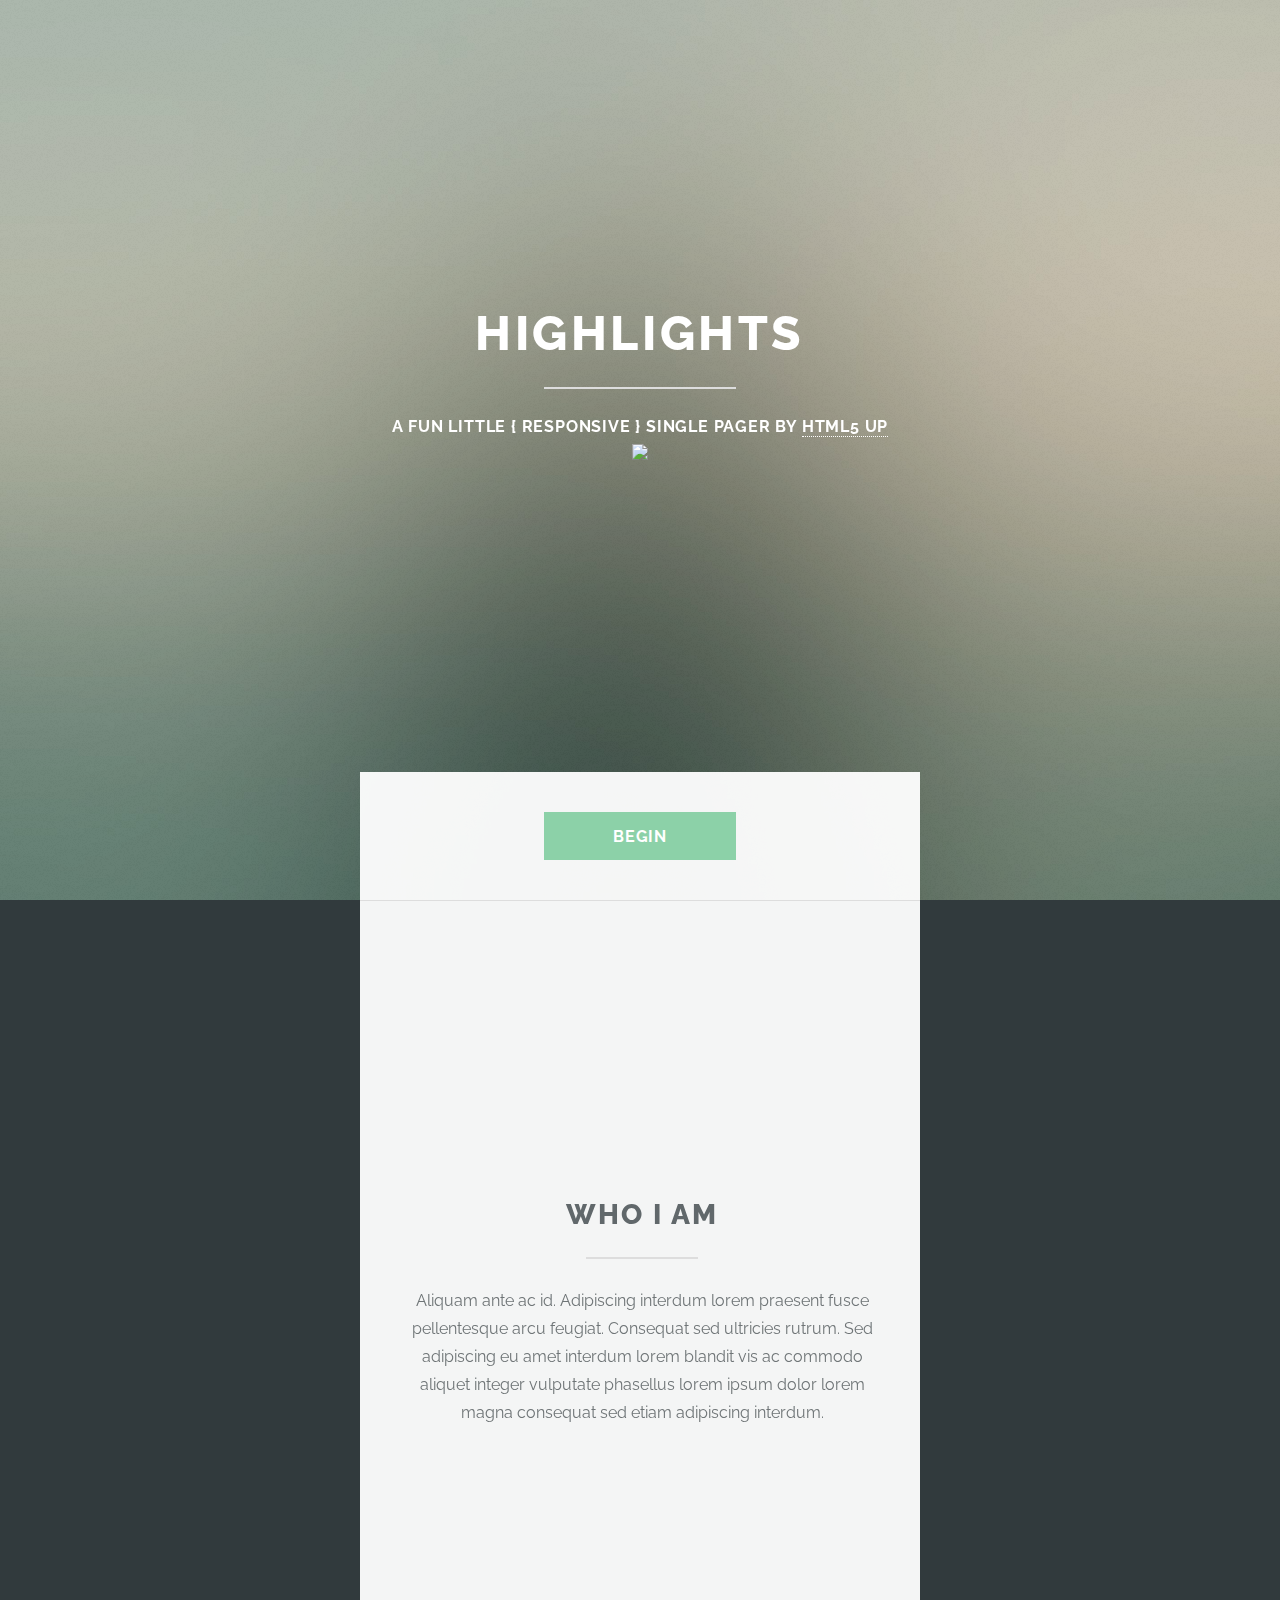
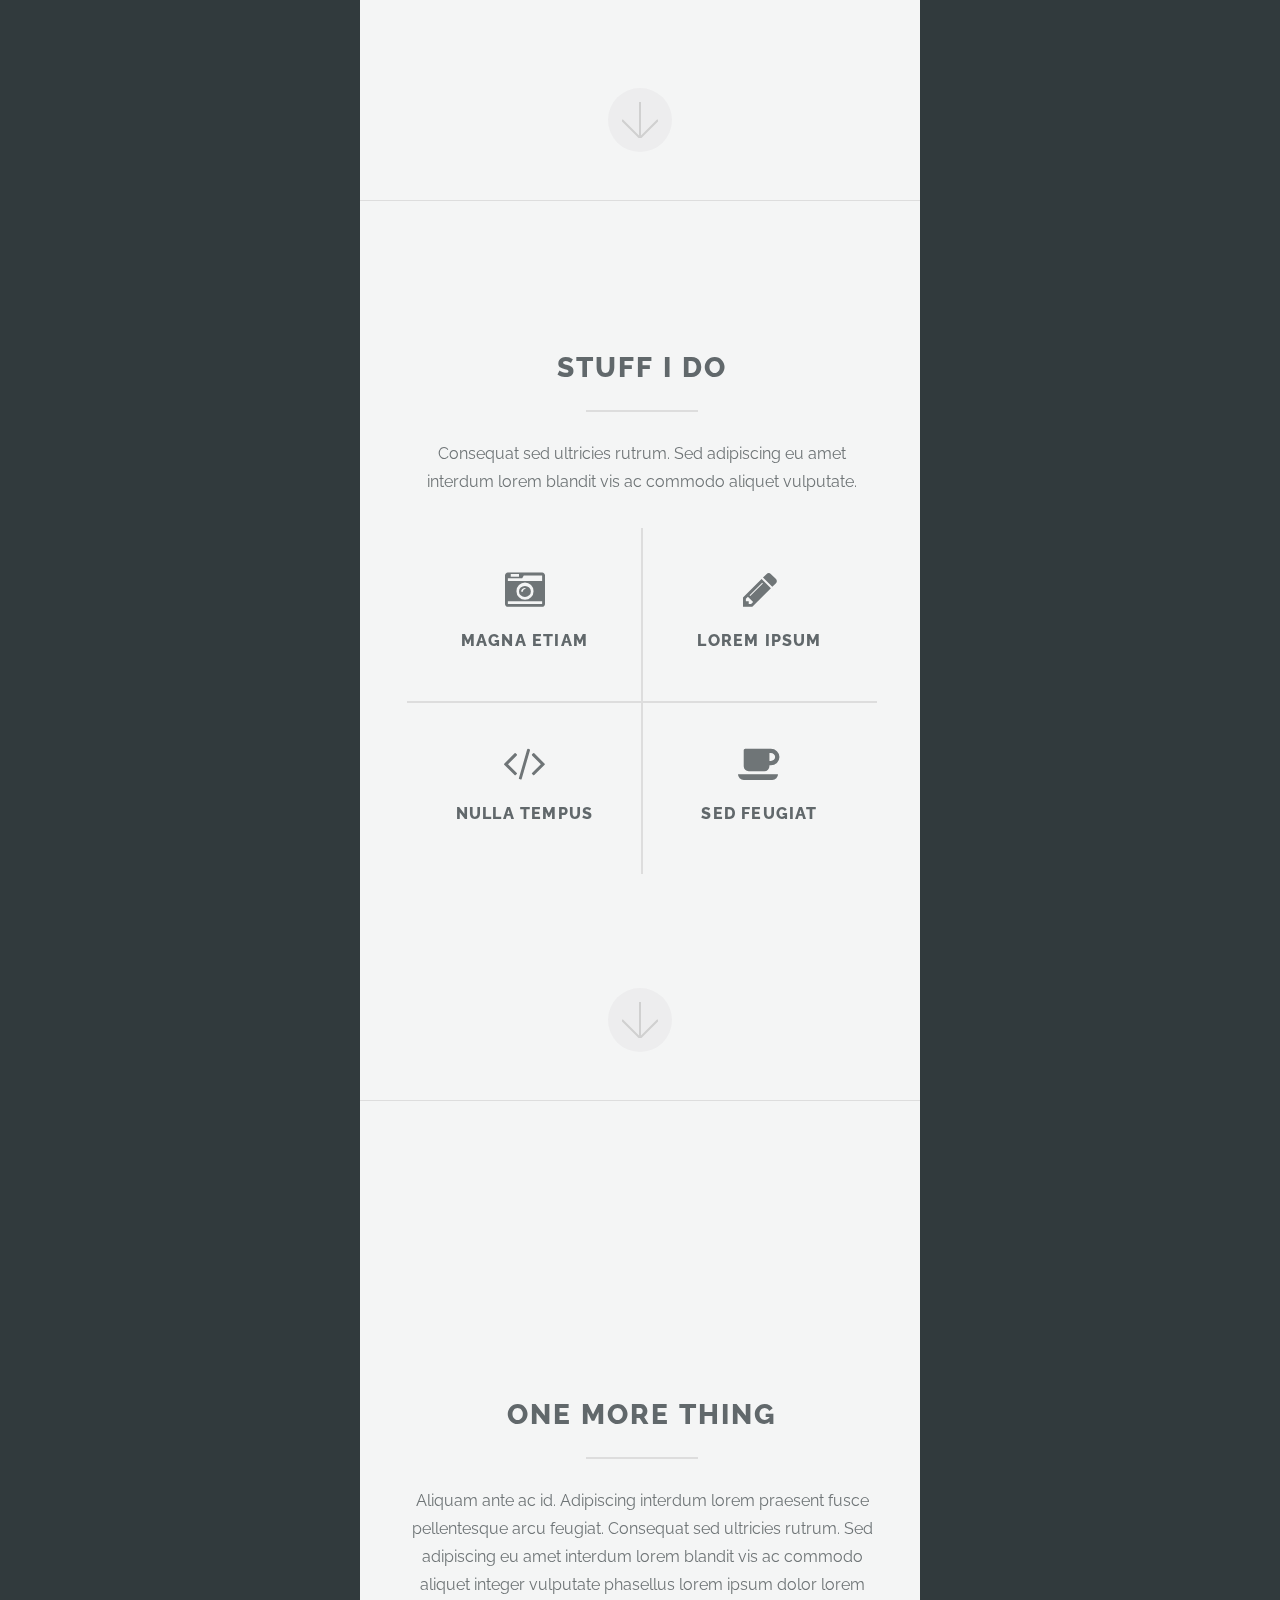
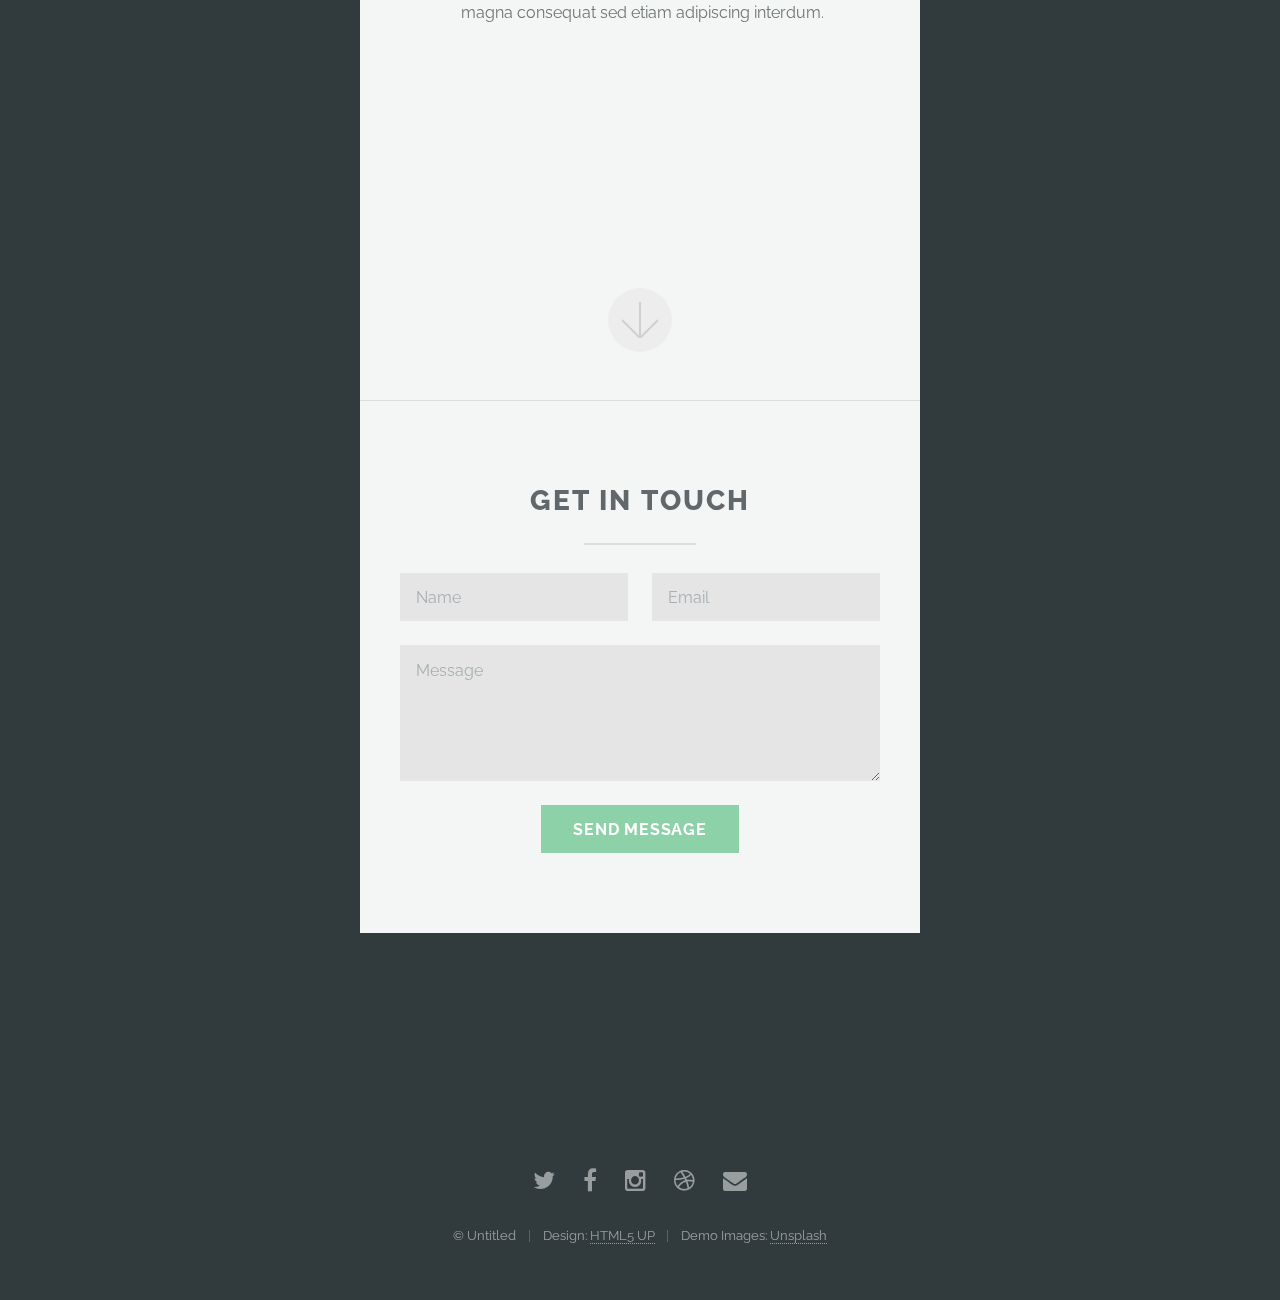
==== index.html @ adbccb7a "change pics" ====
<!DOCTYPE HTML>
<!--
	Highlights by HTML5 UP
	html5up.net | @n33co
	Free for personal and commercial use under the CCA 3.0 license (html5up.net/license)
-->
<html>
	<head>
		<title>Highlights by HTML5 UP</title>
		<meta http-equiv="content-type" content="text/html; charset=utf-8" />
		<meta name="description" content="" />
		<meta name="keywords" content="" />
		<!--[if lte IE 8]><script src="css/ie/html5shiv.js"></script><![endif]-->
		<script src="js/jquery.min.js"></script>
		<script src="js/jquery.scrollex.min.js"></script>
		<script src="js/jquery.scrolly.min.js"></script>
		<script src="js/skel.min.js"></script>
		<script src="js/init.js"></script>
		<noscript>
			<link rel="stylesheet" href="css/skel.css" />
			<link rel="stylesheet" href="css/style.css" />
			<link rel="stylesheet" href="css/style-xlarge.css" />
		</noscript>
		<!--[if lte IE 8]><link rel="stylesheet" href="css/ie/v8.css" /><![endif]-->
		<!--[if lte IE 9]><link rel="stylesheet" href="css/ie/v9.css" /><![endif]-->
	</head>
	<body>

		<!-- Header -->
			<section id="header">
				<header class="major">
					<h1>Highlights</h1>
					<p>A fun little { responsive } single pager by <a href="http://html5up.net">HTML5 UP</a></p>
					<img src="http://wx3.sinaimg.cn/mw1024/005Rk6x5gy1fdqh5z6941j30qo0zkte6.jpg">
				</header>
				<div class="container">
					<ul class="actions">
						<li><a href="#one" class="button special scrolly">Begin</a></li>
					</ul>
				</div>
			</section>

		<!-- One -->
			<section id="one" class="main special">
				<div class="container">
					<span class="image fit primary"><img src="images/pic01.jpg" alt="" /></span>
					<div class="content">
						<header class="major">
							<h2>Who I am</h2>
						</header>
						<p>Aliquam ante ac id. Adipiscing interdum lorem praesent fusce pellentesque arcu feugiat. Consequat sed ultricies rutrum. Sed adipiscing eu amet interdum lorem blandit vis ac commodo aliquet integer vulputate phasellus lorem ipsum dolor lorem magna consequat sed etiam adipiscing interdum.</p>
					</div>
					<a href="#two" class="goto-next scrolly">Next</a>
				</div>
			</section>

		<!-- Two -->
			<section id="two" class="main special">
				<div class="container">
					<span class="image fit primary"><img src="images/pic02.jpg" alt="" /></span>
					<div class="content">
						<header class="major">
							<h2>Stuff I do</h2>
						</header>
						<p>Consequat sed ultricies rutrum. Sed adipiscing eu amet interdum lorem blandit vis ac commodo aliquet vulputate.</p>
						<ul class="icons-grid">
							<li>
								<span class="icon major fa-camera-retro"></span>
								<h3>Magna Etiam</h3>
							</li>
							<li>
								<span class="icon major fa-pencil"></span>
								<h3>Lorem Ipsum</h3>
							</li>
							<li>
								<span class="icon major fa-code"></span>
								<h3>Nulla Tempus</h3>
							</li>
							<li>
								<span class="icon major fa-coffee"></span>
								<h3>Sed Feugiat</h3>
							</li>
						</ul>
					</div>
					<a href="#three" class="goto-next scrolly">Next</a>
				</div>
			</section>

		<!-- Three -->
			<section id="three" class="main special">
				<div class="container">
					<span class="image fit primary"><img src="images/pic03.jpg" alt="" /></span>
					<div class="content">
						<header class="major">
							<h2>One more thing</h2>
						</header>
						<p>Aliquam ante ac id. Adipiscing interdum lorem praesent fusce pellentesque arcu feugiat. Consequat sed ultricies rutrum. Sed adipiscing eu amet interdum lorem blandit vis ac commodo aliquet integer vulputate phasellus lorem ipsum dolor lorem magna consequat sed etiam adipiscing interdum.</p>
					</div>
					<a href="#footer" class="goto-next scrolly">Next</a>
				</div>
			</section>

		<!-- Four -->
		<!--
			<section id="four" class="main">
				<div class="container">
					<div class="content">
						<header class="major">
							<h2>Elements</h2>
						</header>
						<section>
							<h4>Text</h4>
							<p>This is <b>bold</b> and this is <strong>strong</strong>. This is <i>italic</i> and this is <em>emphasized</em>.
							This is <sup>superscript</sup> text and this is <sub>subscript</sub> text.
							This is <u>underlined</u> and this is code: <code>for (;;) { ... }</code>. Finally, <a href="#">this is a link</a>.</p>
							<hr />
							<header>
								<h4>Heading with a Subtitle</h4>
								<p>Lorem ipsum dolor sit amet nullam id egestas urna aliquam</p>
							</header>
							<p>Nunc lacinia ante nunc ac lobortis. Interdum adipiscing gravida odio porttitor sem non mi integer non faucibus ornare mi ut ante amet placerat aliquet. Volutpat eu sed ante lacinia sapien lorem accumsan varius montes viverra nibh in adipiscing blandit tempus accumsan.</p>
							<header>
								<h5>Heading with a Subtitle</h5>
								<p>Lorem ipsum dolor sit amet nullam id egestas urna aliquam</p>
							</header>
							<p>Nunc lacinia ante nunc ac lobortis. Interdum adipiscing gravida odio porttitor sem non mi integer non faucibus ornare mi ut ante amet placerat aliquet. Volutpat eu sed ante lacinia sapien lorem accumsan varius montes viverra nibh in adipiscing blandit tempus accumsan.</p>
							<hr />
							<h2>Heading Level 2</h2>
							<h3>Heading Level 3</h3>
							<h4>Heading Level 4</h4>
							<h5>Heading Level 5</h5>
							<h6>Heading Level 6</h6>
							<hr />
							<h5>Blockquote</h5>
							<blockquote>Fringilla nisl. Donec accumsan interdum nisi, quis tincidunt felis sagittis eget tempus euismod. Vestibulum ante ipsum primis in faucibus vestibulum. Blandit adipiscing eu felis iaculis volutpat ac adipiscing accumsan faucibus. Vestibulum ante ipsum primis in faucibus lorem ipsum dolor sit amet nullam adipiscing eu felis.</blockquote>
							<h5>Preformatted</h5>
							<pre><code>i = 0;

while (!deck.isInOrder()) {
print 'Iteration ' + i;
deck.shuffle();
i++;
}

print 'It took ' + i + ' iterations to sort the deck.';</code></pre>
						</section>

						<section>
							<h4>Lists</h4>
							<div class="row">
								<div class="6u 12u$(medium)">
									<h5>Unordered</h5>
									<ul>
										<li>Dolor pulvinar etiam.</li>
										<li>Sagittis adipiscing.</li>
										<li>Felis enim feugiat.</li>
									</ul>
									<h5>Alternate</h5>
									<ul class="alt">
										<li>Dolor pulvinar etiam.</li>
										<li>Sagittis adipiscing.</li>
										<li>Felis enim feugiat.</li>
									</ul>
								</div>
								<div class="6u$ 12u(medium)">
									<h5>Ordered</h5>
									<ol>
										<li>Dolor pulvinar etiam.</li>
										<li>Etiam vel felis viverra.</li>
										<li>Felis enim feugiat.</li>
										<li>Dolor pulvinar etiam.</li>
										<li>Etiam vel felis lorem.</li>
										<li>Felis enim et feugiat.</li>
									</ol>
									<h5>Icons</h5>
									<ul class="icons">
										<li><a href="#" class="icon fa-twitter"><span class="label">Twitter</span></a></li>
										<li><a href="#" class="icon fa-facebook"><span class="label">Facebook</span></a></li>
										<li><a href="#" class="icon fa-instagram"><span class="label">Instagram</span></a></li>
										<li><a href="#" class="icon fa-github"><span class="label">Github</span></a></li>
									</ul>
								</div>
							</div>
							<h5>Actions</h5>
							<ul class="actions">
								<li><a href="#" class="button special">Default</a></li>
								<li><a href="#" class="button">Default</a></li>
							</ul>
							<ul class="actions small">
								<li><a href="#" class="button special small">Small</a></li>
								<li><a href="#" class="button small">Small</a></li>
							</ul>
							<div class="row">
								<div class="6u 12u$(small)">
									<ul class="actions vertical">
										<li><a href="#" class="button special">Default</a></li>
										<li><a href="#" class="button">Default</a></li>
									</ul>
								</div>
								<div class="6u$ 12u$(small)">
									<ul class="actions vertical small">
										<li><a href="#" class="button special small">Small</a></li>
										<li><a href="#" class="button small">Small</a></li>
									</ul>
								</div>
								<div class="6u 12u$(small)">
									<ul class="actions vertical">
										<li><a href="#" class="button special fit">Default</a></li>
										<li><a href="#" class="button fit">Default</a></li>
									</ul>
								</div>
								<div class="6u$ 12u$(small)">
									<ul class="actions vertical small">
										<li><a href="#" class="button special small fit">Small</a></li>
										<li><a href="#" class="button small fit">Small</a></li>
									</ul>
								</div>
							</div>
						</section>

						<section>
							<h4>Table</h4>
							<h5>Default</h5>
							<div class="table-wrapper">
								<table>
									<thead>
										<tr>
											<th>Name</th>
											<th>Description</th>
											<th>Price</th>
										</tr>
									</thead>
									<tbody>
										<tr>
											<td>Item One</td>
											<td>Ante turpis integer aliquet porttitor.</td>
											<td>29.99</td>
										</tr>
										<tr>
											<td>Item Two</td>
											<td>Vis ac commodo adipiscing arcu aliquet.</td>
											<td>19.99</td>
										</tr>
										<tr>
											<td>Item Three</td>
											<td> Morbi faucibus arcu accumsan lorem.</td>
											<td>29.99</td>
										</tr>
										<tr>
											<td>Item Four</td>
											<td>Vitae integer tempus condimentum.</td>
											<td>19.99</td>
										</tr>
										<tr>
											<td>Item Five</td>
											<td>Ante turpis integer aliquet porttitor.</td>
											<td>29.99</td>
										</tr>
									</tbody>
									<tfoot>
										<tr>
											<td colspan="2"></td>
											<td>100.00</td>
										</tr>
									</tfoot>
								</table>
							</div>

							<h5>Alternate</h5>
							<div class="table-wrapper">
								<table class="alt">
									<thead>
										<tr>
											<th>Name</th>
											<th>Description</th>
											<th>Price</th>
										</tr>
									</thead>
									<tbody>
										<tr>
											<td>Item One</td>
											<td>Ante turpis integer aliquet porttitor.</td>
											<td>29.99</td>
										</tr>
										<tr>
											<td>Item Two</td>
											<td>Vis ac commodo adipiscing arcu aliquet.</td>
											<td>19.99</td>
										</tr>
										<tr>
											<td>Item Three</td>
											<td> Morbi faucibus arcu accumsan lorem.</td>
											<td>29.99</td>
										</tr>
										<tr>
											<td>Item Four</td>
											<td>Vitae integer tempus condimentum.</td>
											<td>19.99</td>
										</tr>
										<tr>
											<td>Item Five</td>
											<td>Ante turpis integer aliquet porttitor.</td>
											<td>29.99</td>
										</tr>
									</tbody>
									<tfoot>
										<tr>
											<td colspan="2"></td>
											<td>100.00</td>
										</tr>
									</tfoot>
								</table>
							</div>
						</section>

						<section>
							<h4>Buttons</h4>
							<ul class="actions">
								<li><a href="#" class="button special">Special</a></li>
								<li><a href="#" class="button">Default</a></li>
							</ul>
							<ul class="actions">
								<li><a href="#" class="button">Default</a></li>
								<li><a href="#" class="button small">Small</a></li>
							</ul>
							<ul class="actions fit">
								<li><a href="#" class="button special fit">Fit</a></li>
								<li><a href="#" class="button fit">Fit</a></li>
							</ul>
							<ul class="actions fit small">
								<li><a href="#" class="button special fit small">Fit + Small</a></li>
								<li><a href="#" class="button fit small">Fit + Small</a></li>
							</ul>
							<ul class="actions">
								<li><a href="#" class="button special icon fa-download">Icon</a></li>
								<li><a href="#" class="button icon fa-download">Icon</a></li>
							</ul>
							<ul class="actions">
								<li><span class="button special disabled">Disabled</span></li>
								<li><span class="button disabled">Disabled</span></li>
							</ul>
						</section>

						<section>
							<h4>Form</h4>
							<form method="post" action="#">
								<div class="row uniform">
									<div class="6u 12u$(xsmall)">
										<input type="text" name="demo-name" id="demo-name" value="" placeholder="Name" />
									</div>
									<div class="6u$ 12u$(xsmall)">
										<input type="email" name="demo-email" id="demo-email" value="" placeholder="Email" />
									</div>
									<div class="12u$">
										<div class="select-wrapper">
											<select name="demo-category" id="demo-category">
												<option value="">- Category -</option>
												<option value="1">Manufacturing</option>
												<option value="1">Shipping</option>
												<option value="1">Administration</option>
												<option value="1">Human Resources</option>
											</select>
										</div>
									</div>
									<div class="4u 12u$(small)">
										<input type="radio" id="demo-priority-low" name="demo-priority" checked>
										<label for="demo-priority-low">Low</label>
									</div>
									<div class="4u 12u$(small)">
										<input type="radio" id="demo-priority-normal" name="demo-priority">
										<label for="demo-priority-normal">Normal</label>
									</div>
									<div class="4u$ 12u$(small)">
										<input type="radio" id="demo-priority-high" name="demo-priority">
										<label for="demo-priority-high">High</label>
									</div>
									<div class="6u 12u$(small)">
										<input type="checkbox" id="demo-copy" name="demo-copy">
										<label for="demo-copy">Email me a copy</label>
									</div>
									<div class="6u$ 12u$(small)">
										<input type="checkbox" id="demo-human" name="demo-human" checked>
										<label for="demo-human">Not a robot</label>
									</div>
									<div class="12u$">
										<textarea name="demo-message" id="demo-message" placeholder="Enter your message" rows="6"></textarea>
									</div>
									<div class="12u$">
										<ul class="actions">
											<li><input type="submit" value="Send Message" class="special" /></li>
											<li><input type="reset" value="Reset" /></li>
										</ul>
									</div>
								</div>
							</form>
						</section>

						<section>
							<h4>Image</h4>
							<h5>Fit</h5>
							<div class="box alt">
								<div class="row uniform 50%">
									<div class="12u"><span class="image fit"><img src="images/pic04.jpg" alt="" /></span></div>
									<div class="4u"><span class="image fit"><img src="images/pic04.jpg" alt="" /></span></div>
									<div class="4u"><span class="image fit"><img src="images/pic04.jpg" alt="" /></span></div>
									<div class="4u"><span class="image fit"><img src="images/pic04.jpg" alt="" /></span></div>
									<div class="4u"><span class="image fit"><img src="images/pic04.jpg" alt="" /></span></div>
									<div class="4u"><span class="image fit"><img src="images/pic04.jpg" alt="" /></span></div>
									<div class="4u"><span class="image fit"><img src="images/pic04.jpg" alt="" /></span></div>
									<div class="4u"><span class="image fit"><img src="images/pic04.jpg" alt="" /></span></div>
									<div class="4u"><span class="image fit"><img src="images/pic04.jpg" alt="" /></span></div>
									<div class="4u"><span class="image fit"><img src="images/pic04.jpg" alt="" /></span></div>
								</div>
							</div>
							<h5>Left &amp; Right</h5>
							<p><span class="image left"><img src="images/pic05.jpg" alt="" /></span>Fringilla nisl. Donec accumsan interdum nisi, quis tincidunt felis sagittis eget. tempus euismod. Vestibulum ante ipsum primis in faucibus vestibulum. Blandit adipiscing eu felis iaculis volutpat ac adipiscing accumsan eu faucibus. Integer ac pellentesque praesent tincidunt felis sagittis eget. tempus euismod. Vestibulum ante ipsum primis in faucibus vestibulum. Blandit adipiscing eu felis iaculis volutpat ac adipiscing accumsan eu faucibus. Integer ac pellentesque praesent. Donec accumsan interdum nisi, quis tincidunt felis sagittis eget. tempus euismod. Vestibulum ante ipsum primis in faucibus vestibulum. Blandit adipiscing eu felis iaculis volutpat ac adipiscing accumsan eu faucibus. Integer ac pellentesque praesent tincidunt felis sagittis eget. tempus euismod. Vestibulum ante ipsum primis in faucibus vestibulum. Blandit adipiscing eu felis iaculis volutpat ac adipiscing accumsan eu faucibus. Integer ac pellentesque praesent.</p>
							<p><span class="image right"><img src="images/pic05.jpg" alt="" /></span>Fringilla nisl. Donec accumsan interdum nisi, quis tincidunt felis sagittis eget. tempus euismod. Vestibulum ante ipsum primis in faucibus vestibulum. Blandit adipiscing eu felis iaculis volutpat ac adipiscing accumsan eu faucibus. Integer ac pellentesque praesent tincidunt felis sagittis eget. tempus euismod. Vestibulum ante ipsum primis in faucibus vestibulum. Blandit adipiscing eu felis iaculis volutpat ac adipiscing accumsan eu faucibus. Integer ac pellentesque praesent. Donec accumsan interdum nisi, quis tincidunt felis sagittis eget. tempus euismod. Vestibulum ante ipsum primis in faucibus vestibulum. Blandit adipiscing eu felis iaculis volutpat ac adipiscing accumsan eu faucibus. Integer ac pellentesque praesent tincidunt felis sagittis eget. tempus euismod. Vestibulum ante ipsum primis in faucibus vestibulum. Blandit adipiscing eu felis iaculis volutpat ac adipiscing accumsan eu faucibus. Integer ac pellentesque praesent.</p>
						</section>

					</div>
					<a href="#footer" class="goto-next scrolly">Next</a>
				</div>
			</section>
		-->

		<!-- Footer -->
			<section id="footer">
				<div class="container">
					<header class="major">
						<h2>Get in touch</h2>
					</header>
					<form method="post" action="#">
						<div class="row uniform">
							<div class="6u 12u$(xsmall)"><input type="text" name="name" id="name" placeholder="Name" /></div>
							<div class="6u$ 12u$(xsmall)"><input type="email" name="email" id="email" placeholder="Email" /></div>
							<div class="12u$"><textarea name="message" id="message" placeholder="Message" rows="4"></textarea></div>
							<div class="12u$">
								<ul class="actions">
									<li><input type="submit" value="Send Message" class="special" /></li>
								</ul>
							</div>
						</div>
					</form>
				</div>
				<footer>
					<ul class="icons">
						<li><a href="#" class="icon alt fa-twitter"><span class="label">Twitter</span></a></li>
						<li><a href="#" class="icon alt fa-facebook"><span class="label">Facebook</span></a></li>
						<li><a href="#" class="icon alt fa-instagram"><span class="label">Instagram</span></a></li>
						<li><a href="#" class="icon alt fa-dribbble"><span class="label">Dribbble</span></a></li>
						<li><a href="#" class="icon alt fa-envelope"><span class="label">Email</span></a></li>
					</ul>
					<ul class="copyright">
						<li>&copy; Untitled</li><li>Design: <a href="http://html5up.net">HTML5 UP</a></li><li>Demo Images: <a href="http://unsplash.com">Unsplash</a></li>
					</ul>
				</footer>
			</section>

	</body>
</html>
---- css/skel.css ----
/* Resets (http://meyerweb.com/eric/tools/css/reset/ | v2.0 | 20110126 | License: none (public domain)) */

	html,body,div,span,applet,object,iframe,h1,h2,h3,h4,h5,h6,p,blockquote,pre,a,abbr,acronym,address,big,cite,code,del,dfn,em,img,ins,kbd,q,s,samp,small,strike,strong,sub,sup,tt,var,b,u,i,center,dl,dt,dd,ol,ul,li,fieldset,form,label,legend,table,caption,tbody,tfoot,thead,tr,th,td,article,aside,canvas,details,embed,figure,figcaption,footer,header,hgroup,menu,nav,output,ruby,section,summary,time,mark,audio,video{margin:0;padding:0;border:0;font-size:100%;font:inherit;vertical-align:baseline;}article,aside,details,figcaption,figure,footer,header,hgroup,menu,nav,section{display:block;}body{line-height:1;}ol,ul{list-style:none;}blockquote,q{quotes:none;}blockquote:before,blockquote:after,q:before,q:after{content:'';content:none;}table{border-collapse:collapse;border-spacing:0;}body{-webkit-text-size-adjust:none}

/* Box Model */

	*, *:before, *:after {
		-moz-box-sizing: border-box;
		-webkit-box-sizing: border-box;
		box-sizing: border-box;
	}

/* Container */

	.container {
		margin-left: auto;
		margin-right: auto;

		/* width: (containers) */
		width: 35em;
	}

	/* Modifiers */

		/* 125% */
			.container.\31 25\25 {
				width: 100%;

				/* max-width: (containers * 1.25) */
				max-width: 43.75em;

				/* min-width: (containers) */
				min-width: 35em;
			}

		/* 75% */
			.container.\37 5\25 {

				/* width: (containers * 0.75) */
				width: 26.25em;

			}

		/* 50% */
			.container.\35 0\25 {

				/* width: (containers * 0.50) */
				width: 17.5em;

			}

		/* 25% */
			.container.\32 5\25 {

				/* width: (containers * 0.25) */
				width: 8.75em;

			}

/* Grid */

	.row {
		border-bottom: solid 1px transparent;
	}

	.row > * {
		float: left;
	}

	.row:after, .row:before {
		content: '';
		display: block;
		clear: both;
		height: 0;
	}

	.row.uniform > * > :first-child {
		margin-top: 0;
	}

	.row.uniform > * > :last-child {
		margin-bottom: 0;
	}

	/* Gutters */

		/* Normal */

			.row > * {
				/* padding: (gutters.horizontal) 0 0 (gutters.vertical) */
				padding: 0 0 0 1.5em;
			}

			.row {
				/* margin: -(gutters.horizontal) 0 -1px -(gutters.vertical) */
				margin: 0 0 -1px -1.5em;
			}

			.row.uniform > * {
				/* padding: (gutters.vertical) 0 0 (gutters.vertical) */
				padding: 1.5em 0 0 1.5em;
			}

			.row.uniform {
				/* margin: -(gutters.vertical) 0 -1px -(gutters.vertical) */
				margin: -1.5em 0 -1px -1.5em;
			}

		/* 200% */

			.row.\32 00\25 > * {
				/* padding: (gutters.horizontal) 0 0 (gutters.vertical) */
				padding: 0 0 0 3em;
			}

			.row.\32 00\25 {
				/* margin: -(gutters.horizontal) 0 -1px -(gutters.vertical) */
				margin: 0 0 -1px -3em;
			}

			.row.uniform.\32 00\25 > * {
				/* padding: (gutters.vertical) 0 0 (gutters.vertical) */
				padding: 3em 0 0 3em;
			}

			.row.uniform.\32 00\25 {
				/* margin: -(gutters.vertical) 0 -1px -(gutters.vertical) */
				margin: -3em 0 -1px -3em;
			}

		/* 150% */

			.row.\31 50\25 > * {
				/* padding: (gutters.horizontal) 0 0 (gutters.vertical) */
				padding: 0 0 0 2.25em;
			}

			.row.\31 50\25 {
				/* margin: -(gutters.horizontal) 0 -1px -(gutters.vertical) */
				margin: 0 0 -1px -2.25em;
			}

			.row.uniform.\31 50\25 > * {
				/* padding: (gutters.vertical) 0 0 (gutters.vertical) */
				padding: 2.25em 0 0 2.25em;
			}

			.row.uniform.\31 50\25 {
				/* margin: -(gutters.vertical) 0 -1px -(gutters.vertical) */
				margin: -2.25em 0 -1px -2.25em;
			}

		/* 50% */

			.row.\35 0\25 > * {
				/* padding: (gutters.horizontal) 0 0 (gutters.vertical) */
				padding: 0 0 0 0.75em;
			}

			.row.\35 0\25 {
				/* margin: -(gutters.horizontal) 0 -1px -(gutters.vertical) */
				margin: 0 0 -1px -0.75em;
			}

			.row.uniform.\35 0\25 > * {
				/* padding: (gutters.vertical) 0 0 (gutters.vertical) */
				padding: 0.75em 0 0 0.75em;
			}

			.row.uniform.\35 0\25 {
				/* margin: -(gutters.vertical) 0 -1px -(gutters.vertical) */
				margin: -0.75em 0 -1px -0.75em;
			}

		/* 25% */

			.row.\32 5\25 > * {
				/* padding: (gutters.horizontal) 0 0 (gutters.vertical) */
				padding: 0 0 0 0.375em;
			}

			.row.\32 5\25 {
				/* margin: -(gutters.horizontal) 0 -1px -(gutters.vertical) */
				margin: 0 0 -1px -0.375em;
			}

			.row.uniform.\32 5\25 > * {
				/* padding: (gutters.vertical) 0 0 (gutters.vertical) */
				padding: 0.375em 0 0 0.375em;
			}

			.row.uniform.\32 5\25 {
				/* margin: -(gutters.vertical) 0 -1px -(gutters.vertical) */
				margin: -0.375em 0 -1px -0.375em;
			}

		/* 0% */

			.row.\30 \25 > * {
				padding: 0;
			}

			.row.\30 \25 {
				margin: 0 0 -1px 0;
			}

	/* Cells */

		.\31 2u, .\31 2u\24 { width: 100%; clear: none; margin-left: 0; }
		.\31 1u, .\31 1u\24 { width: 91.6666666667%; clear: none; margin-left: 0; }
		.\31 0u, .\31 0u\24 { width: 83.3333333333%; clear: none; margin-left: 0; }
		.\39 u, .\39 u\24 { width: 75%; clear: none; margin-left: 0; }
		.\38 u, .\38 u\24 { width: 66.6666666667%; clear: none; margin-left: 0; }
		.\37 u, .\37 u\24 { width: 58.3333333333%; clear: none; margin-left: 0; }
		.\36 u, .\36 u\24 { width: 50%; clear: none; margin-left: 0; }
		.\35 u, .\35 u\24 { width: 41.6666666667%; clear: none; margin-left: 0; }
		.\34 u, .\34 u\24 { width: 33.3333333333%; clear: none; margin-left: 0; }
		.\33 u, .\33 u\24 { width: 25%; clear: none; margin-left: 0; }
		.\32 u, .\32 u\24 { width: 16.6666666667%; clear: none; margin-left: 0; }
		.\31 u, .\31 u\24 { width: 8.3333333333%; clear: none; margin-left: 0; }

		.\31 2u\24 + *,
		.\31 1u\24 + *,
		.\31 0u\24 + *,
		.\39 u\24 + *,
		.\38 u\24 + *,
		.\37 u\24 + *,
		.\36 u\24 + *,
		.\35 u\24 + *,
		.\34 u\24 + *,
		.\33 u\24 + *,
		.\32 u\24 + *,
		.\31 u\24 + * {
			clear: left;
		}

		.\-11u { margin-left: 91.6666666667% }
		.\-10u { margin-left: 83.3333333333% }
		.\-9u { margin-left: 75% }
		.\-8u { margin-left: 66.6666666667% }
		.\-7u { margin-left: 58.3333333333% }
		.\-6u { margin-left: 50% }
		.\-5u { margin-left: 41.6666666667% }
		.\-4u { margin-left: 33.3333333333% }
		.\-3u { margin-left: 25% }
		.\-2u { margin-left: 16.6666666667% }
		.\-1u { margin-left: 8.3333333333% }
---- css/style.css ----
@import url(font-awesome.min.css);
@import url("http://fonts.googleapis.com/css?family=Raleway:400,400italic,700,800");

/*
	Highlights by HTML5 UP
	html5up.net | @n33co
	Free for personal and commercial use under the CCA 3.0 license (html5up.net/license)
*/

/* Basic */

	html {
		background-color: #313a3d;
		background-attachment: fixed,						fixed;
		background-image: url("images/overlay.png"), url("../images/bg.jpg");
		background-position: top left,					center center;
		background-repeat: repeat,						none;
		background-size: auto,						cover;
	}

	html.is-loading body *, html.is-loading body *:before, html.is-loading body *:after {
		-moz-animation: none !important;
		-webkit-animation: none !important;
		-o-animation: none !important;
		-ms-animation: none !important;
		animation: none !important;
		-moz-transition: none !important;
		-webkit-transition: none !important;
		-o-transition: none !important;
		-ms-transition: none !important;
		transition: none !important;
	}

	html.is-touch {
		height: 100vh;
		overflow: hidden;
	}

		html.is-touch #wrapper {
			-webkit-backface-visibility: hidden;
			-webkit-overflow-scrolling: touch;
			-webkit-transform: translate3d(0, 0, 0);
			height: 100vh;
			overflow: auto;
		}

	body, input, select, textarea {
		color: #6f7577;
		font-family: "Raleway", "Helvetica", sans-serif;
		font-size: 15pt;
		font-weight: 400;
		line-height: 1.75em;
	}

	a {
		-moz-transition: color 0.2s ease-in-out, border-bottom-color 0.2s ease-in-out;
		-webkit-transition: color 0.2s ease-in-out, border-bottom-color 0.2s ease-in-out;
		-o-transition: color 0.2s ease-in-out, border-bottom-color 0.2s ease-in-out;
		-ms-transition: color 0.2s ease-in-out, border-bottom-color 0.2s ease-in-out;
		transition: color 0.2s ease-in-out, border-bottom-color 0.2s ease-in-out;
		border-bottom: dotted 1px;
		color: #8cd1a8;
		text-decoration: none;
	}

		a:hover {
			border-bottom-color: transparent !important;
			color: #8cd1a8 !important;
			text-decoration: none;
		}

	strong, b {
		color: #61686b;
		font-weight: 700;
	}

	em, i {
		font-style: italic;
	}

	p {
		margin: 0 0 2em 0;
	}

	h1, h2, h3, h4, h5, h6 {
		color: #61686b;
		font-weight: 800;
		letter-spacing: 0.075em;
		line-height: 1em;
		margin: 0 0 1em 0;
		text-transform: uppercase;
	}

		h1 a, h2 a, h3 a, h4 a, h5 a, h6 a {
			color: inherit;
			text-decoration: none;
		}

	h2 {
		font-size: 1.75em;
		line-height: 1.5em;
	}

	h3 {
		font-size: 1em;
		line-height: 1.5em;
	}

	h4 {
		font-size: 0.9em;
		line-height: 1.5em;
	}

	h5 {
		font-size: 0.8em;
		line-height: 1.5em;
	}

	h6 {
		font-size: 0.7em;
		line-height: 1.5em;
	}

	sub {
		font-size: 0.8em;
		position: relative;
		top: 0.5em;
	}

	sup {
		font-size: 0.8em;
		position: relative;
		top: -0.5em;
	}

	hr {
		border: 0;
		border-bottom: solid 1px #dddddd;
		margin: 2em 0;
	}

		hr.major {
			margin: 3em 0;
		}

	blockquote {
		border-left: solid 6px #dddddd;
		font-style: italic;
		margin: 0 0 2em 0;
		padding: 0.5em 0 0.5em 1.5em;
	}

	code {
		background: rgba(144, 144, 144, 0.075);
		font-family: "Courier New", monospace;
		font-size: 0.9em;
		margin: 0 0.25em;
		padding: 0.25em 0.65em;
	}

	pre {
		-webkit-overflow-scrolling: touch;
		font-family: "Courier New", monospace;
		font-size: 0.9em;
		margin: 0 0 2em 0;
	}

		pre code {
			display: block;
			line-height: 1.75em;
			padding: 1em 1.5em;
			overflow-x: auto;
		}

	.align-left {
		text-align: left;
	}

	.align-center {
		text-align: center;
	}

	.align-right {
		text-align: right;
	}

/* Loader */
	@-moz-keyframes spinner-show { 0% { opacity: 0; } 100% { opacity: 1; } }
	@-webkit-keyframes spinner-show { 0% { opacity: 0; } 100% { opacity: 1; } }
	@-o-keyframes spinner-show { 0% { opacity: 0; } 100% { opacity: 1; } }
	@-ms-keyframes spinner-show { 0% { opacity: 0; } 100% { opacity: 1; } }
	@keyframes spinner-show { 0% { opacity: 0; } 100% { opacity: 1; } }
	@-moz-keyframes spinner-hide { 0% { color: #454d50; z-index: 10001; -moz-transform: scale(1) rotate(0deg); -webkit-transform: scale(1) rotate(0deg); -o-transform: scale(1) rotate(0deg); -ms-transform: scale(1) rotate(0deg); transform: scale(1) rotate(0deg); } 99% { color: #313a3d; z-index: 10001; -moz-transform: scale(0.5) rotate(360deg); -webkit-transform: scale(0.5) rotate(360deg); -o-transform: scale(0.5) rotate(360deg); -ms-transform: scale(0.5) rotate(360deg); transform: scale(0.5) rotate(360deg); } 100% { color: #313a3d; z-index: -1; -moz-transform: scale(0) rotate(360deg); -webkit-transform: scale(0) rotate(360deg); -o-transform: scale(0) rotate(360deg); -ms-transform: scale(0) rotate(360deg); transform: scale(0) rotate(360deg); } }
	@-webkit-keyframes spinner-hide { 0% { color: #454d50; z-index: 10001; -moz-transform: scale(1) rotate(0deg); -webkit-transform: scale(1) rotate(0deg); -o-transform: scale(1) rotate(0deg); -ms-transform: scale(1) rotate(0deg); transform: scale(1) rotate(0deg); } 99% { color: #313a3d; z-index: 10001; -moz-transform: scale(0.5) rotate(360deg); -webkit-transform: scale(0.5) rotate(360deg); -o-transform: scale(0.5) rotate(360deg); -ms-transform: scale(0.5) rotate(360deg); transform: scale(0.5) rotate(360deg); } 100% { color: #313a3d; z-index: -1; -moz-transform: scale(0) rotate(360deg); -webkit-transform: scale(0) rotate(360deg); -o-transform: scale(0) rotate(360deg); -ms-transform: scale(0) rotate(360deg); transform: scale(0) rotate(360deg); } }
	@-o-keyframes spinner-hide { 0% { color: #454d50; z-index: 10001; -moz-transform: scale(1) rotate(0deg); -webkit-transform: scale(1) rotate(0deg); -o-transform: scale(1) rotate(0deg); -ms-transform: scale(1) rotate(0deg); transform: scale(1) rotate(0deg); } 99% { color: #313a3d; z-index: 10001; -moz-transform: scale(0.5) rotate(360deg); -webkit-transform: scale(0.5) rotate(360deg); -o-transform: scale(0.5) rotate(360deg); -ms-transform: scale(0.5) rotate(360deg); transform: scale(0.5) rotate(360deg); } 100% { color: #313a3d; z-index: -1; -moz-transform: scale(0) rotate(360deg); -webkit-transform: scale(0) rotate(360deg); -o-transform: scale(0) rotate(360deg); -ms-transform: scale(0) rotate(360deg); transform: scale(0) rotate(360deg); } }
	@-ms-keyframes spinner-hide { 0% { color: #454d50; z-index: 10001; -moz-transform: scale(1) rotate(0deg); -webkit-transform: scale(1) rotate(0deg); -o-transform: scale(1) rotate(0deg); -ms-transform: scale(1) rotate(0deg); transform: scale(1) rotate(0deg); } 99% { color: #313a3d; z-index: 10001; -moz-transform: scale(0.5) rotate(360deg); -webkit-transform: scale(0.5) rotate(360deg); -o-transform: scale(0.5) rotate(360deg); -ms-transform: scale(0.5) rotate(360deg); transform: scale(0.5) rotate(360deg); } 100% { color: #313a3d; z-index: -1; -moz-transform: scale(0) rotate(360deg); -webkit-transform: scale(0) rotate(360deg); -o-transform: scale(0) rotate(360deg); -ms-transform: scale(0) rotate(360deg); transform: scale(0) rotate(360deg); } }
	@keyframes spinner-hide { 0% { color: #454d50; z-index: 10001; -moz-transform: scale(1) rotate(0deg); -webkit-transform: scale(1) rotate(0deg); -o-transform: scale(1) rotate(0deg); -ms-transform: scale(1) rotate(0deg); transform: scale(1) rotate(0deg); } 99% { color: #313a3d; z-index: 10001; -moz-transform: scale(0.5) rotate(360deg); -webkit-transform: scale(0.5) rotate(360deg); -o-transform: scale(0.5) rotate(360deg); -ms-transform: scale(0.5) rotate(360deg); transform: scale(0.5) rotate(360deg); } 100% { color: #313a3d; z-index: -1; -moz-transform: scale(0) rotate(360deg); -webkit-transform: scale(0) rotate(360deg); -o-transform: scale(0) rotate(360deg); -ms-transform: scale(0) rotate(360deg); transform: scale(0) rotate(360deg); } }
	@-moz-keyframes spinner-rotate { 0% { -moz-transform: scale(1) rotate(0deg); -webkit-transform: scale(1) rotate(0deg); -o-transform: scale(1) rotate(0deg); -ms-transform: scale(1) rotate(0deg); transform: scale(1) rotate(0deg); } 100% { -moz-transform: scale(1) rotate(360deg); -webkit-transform: scale(1) rotate(360deg); -o-transform: scale(1) rotate(360deg); -ms-transform: scale(1) rotate(360deg); transform: scale(1) rotate(360deg); } }
	@-webkit-keyframes spinner-rotate { 0% { -moz-transform: scale(1) rotate(0deg); -webkit-transform: scale(1) rotate(0deg); -o-transform: scale(1) rotate(0deg); -ms-transform: scale(1) rotate(0deg); transform: scale(1) rotate(0deg); } 100% { -moz-transform: scale(1) rotate(360deg); -webkit-transform: scale(1) rotate(360deg); -o-transform: scale(1) rotate(360deg); -ms-transform: scale(1) rotate(360deg); transform: scale(1) rotate(360deg); } }
	@-o-keyframes spinner-rotate { 0% { -moz-transform: scale(1) rotate(0deg); -webkit-transform: scale(1) rotate(0deg); -o-transform: scale(1) rotate(0deg); -ms-transform: scale(1) rotate(0deg); transform: scale(1) rotate(0deg); } 100% { -moz-transform: scale(1) rotate(360deg); -webkit-transform: scale(1) rotate(360deg); -o-transform: scale(1) rotate(360deg); -ms-transform: scale(1) rotate(360deg); transform: scale(1) rotate(360deg); } }
	@-ms-keyframes spinner-rotate { 0% { -moz-transform: scale(1) rotate(0deg); -webkit-transform: scale(1) rotate(0deg); -o-transform: scale(1) rotate(0deg); -ms-transform: scale(1) rotate(0deg); transform: scale(1) rotate(0deg); } 100% { -moz-transform: scale(1) rotate(360deg); -webkit-transform: scale(1) rotate(360deg); -o-transform: scale(1) rotate(360deg); -ms-transform: scale(1) rotate(360deg); transform: scale(1) rotate(360deg); } }
	@keyframes spinner-rotate { 0% { -moz-transform: scale(1) rotate(0deg); -webkit-transform: scale(1) rotate(0deg); -o-transform: scale(1) rotate(0deg); -ms-transform: scale(1) rotate(0deg); transform: scale(1) rotate(0deg); } 100% { -moz-transform: scale(1) rotate(360deg); -webkit-transform: scale(1) rotate(360deg); -o-transform: scale(1) rotate(360deg); -ms-transform: scale(1) rotate(360deg); transform: scale(1) rotate(360deg); } }
	@-moz-keyframes overlay-hide { 0% { opacity: 1; z-index: 10000; } 15% { opacity: 1; z-index: 10000; } 99% { opacity: 0; z-index: 10000; } 100% { opacity: 0; z-index: -1; } }
	@-webkit-keyframes overlay-hide { 0% { opacity: 1; z-index: 10000; } 15% { opacity: 1; z-index: 10000; } 99% { opacity: 0; z-index: 10000; } 100% { opacity: 0; z-index: -1; } }
	@-o-keyframes overlay-hide { 0% { opacity: 1; z-index: 10000; } 15% { opacity: 1; z-index: 10000; } 99% { opacity: 0; z-index: 10000; } 100% { opacity: 0; z-index: -1; } }
	@-ms-keyframes overlay-hide { 0% { opacity: 1; z-index: 10000; } 15% { opacity: 1; z-index: 10000; } 99% { opacity: 0; z-index: 10000; } 100% { opacity: 0; z-index: -1; } }
	@keyframes overlay-hide { 0% { opacity: 1; z-index: 10000; } 15% { opacity: 1; z-index: 10000; } 99% { opacity: 0; z-index: 10000; } 100% { opacity: 0; z-index: -1; } }

	html body {
		text-decoration: none;
	}

		html body:before {
			-moz-osx-font-smoothing: grayscale;
			-webkit-font-smoothing: antialiased;
			font-family: FontAwesome;
			font-style: normal;
			font-weight: normal;
			text-transform: none !important;
		}

		html body:before {
			-moz-animation: spinner-show 1.5s 1 0.25s ease forwards, spinner-hide 0.25s ease-in-out forwards !important;
			-webkit-animation: spinner-show 1.5s 1 0.25s ease forwards, spinner-hide 0.25s ease-in-out forwards !important;
			-o-animation: spinner-show 1.5s 1 0.25s ease forwards, spinner-hide 0.25s ease-in-out forwards !important;
			-ms-animation: spinner-show 1.5s 1 0.25s ease forwards, spinner-hide 0.25s ease-in-out forwards !important;
			animation: spinner-show 1.5s 1 0.25s ease forwards, spinner-hide 0.25s ease-in-out forwards !important;
			-moz-transform-origin: 50% 50%;
			-webkit-transform-origin: 50% 50%;
			-o-transform-origin: 50% 50%;
			-ms-transform-origin: 50% 50%;
			transform-origin: 50% 50%;
			color: #454d50;
			content: '\f1ce';
			cursor: default;
			display: block;
			font-size: 2em;
			height: 2em;
			left: 50%;
			opacity: 0;
			line-height: 2em;
			margin: -1em 0 0 -1em;
			position: fixed;
			text-align: center;
			top: 50%;
			width: 2em;
			z-index: -1;
		}

		html body:after {
			-moz-animation: overlay-hide 1s ease-in forwards !important;
			-webkit-animation: overlay-hide 1s ease-in forwards !important;
			-o-animation: overlay-hide 1s ease-in forwards !important;
			-ms-animation: overlay-hide 1s ease-in forwards !important;
			animation: overlay-hide 1s ease-in forwards !important;
			background: #313a3d;
			content: '';
			display: block;
			height: 100%;
			left: 0;
			opacity: 0;
			position: fixed;
			top: 0;
			width: 100%;
			z-index: -1;
		}

	html.is-loading body:before {
		-moz-animation: spinner-show 1.5s 1 0.25s ease forwards, spinner-rotate 0.75s infinite linear !important;
		-webkit-animation: spinner-show 1.5s 1 0.25s ease forwards, spinner-rotate 0.75s infinite linear !important;
		-o-animation: spinner-show 1.5s 1 0.25s ease forwards, spinner-rotate 0.75s infinite linear !important;
		-ms-animation: spinner-show 1.5s 1 0.25s ease forwards, spinner-rotate 0.75s infinite linear !important;
		animation: spinner-show 1.5s 1 0.25s ease forwards, spinner-rotate 0.75s infinite linear !important;
		z-index: 10001;
	}

	html.is-loading body:after {
		-moz-animation: none !important;
		-webkit-animation: none !important;
		-o-animation: none !important;
		-ms-animation: none !important;
		animation: none !important;
		opacity: 1;
		z-index: 10000;
	}
@media (-webkit-min-device-pixel-ratio: 2) {
  html body:before {
    line-height: 2.025em;

}
}

/* Section/Article */

	section.special, article.special {
		text-align: center;
	}

	header p {
		color: #a8b0b3;
		letter-spacing: 0.05em;
		text-transform: uppercase;
	}

	header h1 + p {
		margin-top: -1em;
	}

	header h2 + p {
		margin-top: -1em;
	}

	header h3 + p {
		margin-top: -0.8em;
	}

	header h4 + p,
	header h5 + p,
	header h6 + p {
		font-size: 0.8em;
		margin-top: -0.6em;
	}

	header.major {
		text-align: center;
	}

		header.major h1, header.major h2, header.major h3, header.major h4, header.major h5, header.major h6 {
			position: relative;
		}

			header.major h1:after, header.major h2:after, header.major h3:after, header.major h4:after, header.major h5:after, header.major h6:after {
				background: #dddddd;
				content: '';
				display: block;
				height: 2px;
				margin: 0.75em auto 0 auto;
				position: relative;
				width: 4em;
			}

		header.major p {
			margin-top: 0;
		}

/* Form */

	form {
		margin: 0 0 2em 0;
	}

	label {
		color: #61686b;
		display: block;
		font-size: 0.9em;
		font-weight: 700;
		margin: 0 0 1em 0;
	}

	input[type="text"],
	input[type="password"],
	input[type="email"],
	select,
	textarea {
		-moz-appearance: none;
		-webkit-appearance: none;
		-o-appearance: none;
		-ms-appearance: none;
		appearance: none;
		background: rgba(144, 144, 144, 0.15);
		border-radius: 0;
		border: none;
		color: inherit;
		display: block;
		outline: 0;
		padding: 0 1em;
		text-decoration: none;
		width: 100%;
	}

		input[type="text"]:invalid,
		input[type="password"]:invalid,
		input[type="email"]:invalid,
		select:invalid,
		textarea:invalid {
			box-shadow: none;
		}

		input[type="text"]:focus,
		input[type="password"]:focus,
		input[type="email"]:focus,
		select:focus,
		textarea:focus {
			box-shadow: inset 0 0 0 2px #8cd1a8;
		}

	.select-wrapper {
		text-decoration: none;
		display: block;
		position: relative;
	}

		.select-wrapper:before {
			-moz-osx-font-smoothing: grayscale;
			-webkit-font-smoothing: antialiased;
			font-family: FontAwesome;
			font-style: normal;
			font-weight: normal;
			text-transform: none !important;
		}

		.select-wrapper:before {
			color: #a8b0b3;
			content: '\f078';
			display: block;
			height: 3em;
			line-height: 3em;
			pointer-events: none;
			position: absolute;
			right: 0;
			text-align: center;
			top: 0;
			width: 3em;
		}

		.select-wrapper select::-ms-expand {
			display: none;
		}

	input[type="text"],
	input[type="password"],
	input[type="email"],
	select {
		height: 3em;
	}

	textarea {
		padding: 0.75em 1em;
	}

	input[type="checkbox"],
	input[type="radio"] {
		-moz-appearance: none;
		-webkit-appearance: none;
		-o-appearance: none;
		-ms-appearance: none;
		appearance: none;
		display: block;
		float: left;
		margin-right: -2em;
		opacity: 0;
		width: 1em;
		z-index: -1;
	}

		input[type="checkbox"] + label,
		input[type="radio"] + label {
			text-decoration: none;
			color: #6f7577;
			cursor: pointer;
			display: inline-block;
			font-size: 1em;
			font-weight: 400;
			padding-left: 2.55em;
			padding-right: 0.75em;
			position: relative;
		}

			input[type="checkbox"] + label:before,
			input[type="radio"] + label:before {
				-moz-osx-font-smoothing: grayscale;
				-webkit-font-smoothing: antialiased;
				font-family: FontAwesome;
				font-style: normal;
				font-weight: normal;
				text-transform: none !important;
			}

			input[type="checkbox"] + label:before,
			input[type="radio"] + label:before {
				background: rgba(144, 144, 144, 0.15);
				content: '';
				display: inline-block;
				height: 1.8em;
				left: 0;
				line-height: 1.725em;
				position: absolute;
				text-align: center;
				top: 0;
				width: 1.8em;
			}

		input[type="checkbox"]:checked + label:before,
		input[type="radio"]:checked + label:before {
			background: #313a3d;
			color: #ffffff;
			content: '\f00c';
		}

		input[type="checkbox"]:focus + label:before,
		input[type="radio"]:focus + label:before {
			box-shadow: inset 0 0 0 2px #8cd1a8;
		}

	input[type="radio"] + label:before {
		border-radius: 100%;
	}

	::-webkit-input-placeholder {
		color: #a8b0b3 !important;
		opacity: 1.0;
	}

	:-moz-placeholder {
		color: #a8b0b3 !important;
		opacity: 1.0;
	}

	::-moz-placeholder {
		color: #a8b0b3 !important;
		opacity: 1.0;
	}

	:-ms-input-placeholder {
		color: #a8b0b3 !important;
		opacity: 1.0;
	}

	.formerize-placeholder {
		color: #a8b0b3 !important;
		opacity: 1.0;
	}

/* Box */

	.box {
		border: solid 2px #dddddd;
		margin-bottom: 2em;
		padding: 1.5em;
	}

		.box > :last-child,
		.box > :last-child > :last-child,
		.box > :last-child > :last-child > :last-child {
			margin-bottom: 0;
		}

		.box.alt {
			border: 0;
			border-radius: 0;
			padding: 0;
		}

/* Icon */

	.icon {
		text-decoration: none;
		border-bottom: none;
		position: relative;
	}

		.icon:before {
			-moz-osx-font-smoothing: grayscale;
			-webkit-font-smoothing: antialiased;
			font-family: FontAwesome;
			font-style: normal;
			font-weight: normal;
			text-transform: none !important;
		}

		.icon > .label {
			display: none;
		}

		.icon.major {
			display: block;
			margin: 0 0 1em 0;
		}

			.icon.major:before {
				font-size: 2.5em;
			}

/* Image */

	.image {
		border: 0;
		display: inline-block;
		position: relative;
	}

		.image:before {
			background: url("images/overlay.png");
			content: '';
			display: block;
			height: 100%;
			left: 0;
			position: absolute;
			top: 0;
			width: 100%;
		}

		.image img {
			display: block;
		}

		.image.left {
			float: left;
			margin: 0 1.5em 1em 0;
			top: 0.25em;
		}

		.image.right {
			float: right;
			margin: 0 0 1em 1.5em;
			top: 0.25em;
		}

		.image.left, .image.right {
			max-width: 40%;
		}

			.image.left img, .image.right img {
				width: 100%;
			}

		.image.fit {
			display: block;
			margin: 0 0 2em 0;
			width: 100%;
		}

			.image.fit img {
				width: 100%;
			}

/* List */

	ol {
		list-style: decimal;
		margin: 0 0 2em 0;
		padding-left: 1.25em;
	}

		ol li {
			padding-left: 0.25em;
		}

	ul {
		list-style: disc;
		margin: 0 0 2em 0;
		padding-left: 1em;
	}

		ul li {
			padding-left: 0.5em;
		}

		ul.alt {
			list-style: none;
			padding-left: 0;
		}

			ul.alt li {
				border-top: solid 1px #dddddd;
				padding: 0.5em 0;
			}

				ul.alt li:first-child {
					border-top: 0;
					padding-top: 0;
				}

		ul.icons {
			cursor: default;
			list-style: none;
			padding-left: 0;
		}

			ul.icons li {
				display: inline-block;
				padding: 0 1.5em 0 0;
			}

				ul.icons li:last-child {
					padding-right: 0;
				}

				ul.icons li .icon:before {
					font-size: 1.5em;
				}

		ul.icons-grid {
			list-style: none;
			padding: 0;
			position: relative;
		}

			ul.icons-grid li {
				display: block;
				float: left;
				padding: 3em 0;
				width: 50%;
			}

				ul.icons-grid li h3 {
					margin: 0;
				}

				ul.icons-grid li:nth-child(2n + 1) {
					box-shadow: inset -1px 0 0 0 #dddddd, 1px 0 0 0 #dddddd;
				}

				ul.icons-grid li:nth-child(2n + 3):before {
					background: #dddddd;
					content: '';
					display: block;
					height: 2px;
					margin-top: -3em;
					position: absolute;
					width: 100%;
				}

			ul.icons-grid:after {
				clear: both;
				content: '';
				display: block;
			}

		ul.actions {
			cursor: default;
			list-style: none;
			padding-left: 0;
		}

			ul.actions li {
				display: inline-block;
				padding: 0 1em 0 0;
				vertical-align: middle;
			}

				ul.actions li:last-child {
					padding-right: 0;
				}

			ul.actions.small li {
				padding: 0 0.5em 0 0;
			}

			ul.actions.vertical li {
				display: block;
				padding: 1em 0 0 0;
			}

				ul.actions.vertical li:first-child {
					padding-top: 0;
				}

				ul.actions.vertical li > * {
					margin-bottom: 0;
				}

			ul.actions.vertical.small li {
				padding: 0.5em 0 0 0;
			}

				ul.actions.vertical.small li:first-child {
					padding-top: 0;
				}

			ul.actions.fit {
				display: table;
				margin-left: -1em;
				padding: 0;
				table-layout: fixed;
				width: calc(100% + 1em);
			}

				ul.actions.fit li {
					display: table-cell;
					padding: 0 0 0 1em;
				}

					ul.actions.fit li > * {
						margin-bottom: 0;
						min-width: 0;
					}

				ul.actions.fit.small {
					margin-left: -0.5em;
					width: calc(100% + 0.5em);
				}

					ul.actions.fit.small li {
						padding: 0 0 0 0.5em;
					}

	dl {
		margin: 0 0 2em 0;
	}

/* Table */

	.table-wrapper {
		-webkit-overflow-scrolling: touch;
		overflow-x: auto;
	}

	table {
		margin: 0 0 2em 0;
		width: 100%;
	}

		table tbody tr {
			border: solid 1px #dddddd;
			border-left: 0;
			border-right: 0;
		}

			table tbody tr:nth-child(2n + 1) {
				background-color: rgba(144, 144, 144, 0.075);
			}

		table td {
			padding: 0.75em 0.75em;
		}

		table th {
			color: #61686b;
			font-size: 0.9em;
			font-weight: 700;
			padding: 0 0.75em 0.75em 0.75em;
			text-align: left;
		}

		table thead {
			border-bottom: solid 2px #dddddd;
		}

		table tfoot {
			border-top: solid 2px #dddddd;
		}

		table.alt {
			border-collapse: separate;
		}

			table.alt tbody tr td {
				border: solid 1px #dddddd;
				border-left-width: 0;
				border-top-width: 0;
			}

				table.alt tbody tr td:first-child {
					border-left-width: 1px;
				}

			table.alt tbody tr:first-child td {
				border-top-width: 1px;
			}

			table.alt thead {
				border-bottom: 0;
			}

			table.alt tfoot {
				border-top: 0;
			}

/* Button */

	input[type="submit"],
	input[type="reset"],
	input[type="button"],
	button,
	.button {
		-moz-appearance: none;
		-webkit-appearance: none;
		-o-appearance: none;
		-ms-appearance: none;
		appearance: none;
		-moz-transition: background-color 0.2s ease-in-out, color 0.2s ease-in-out;
		-webkit-transition: background-color 0.2s ease-in-out, color 0.2s ease-in-out;
		-o-transition: background-color 0.2s ease-in-out, color 0.2s ease-in-out;
		-ms-transition: background-color 0.2s ease-in-out, color 0.2s ease-in-out;
		transition: background-color 0.2s ease-in-out, color 0.2s ease-in-out;
		background-color: transparent;
		border-radius: 0;
		border: 0;
		box-shadow: inset 0 0 0 2px #dddddd;
		color: #61686b !important;
		cursor: pointer;
		display: inline-block;
		font-weight: 700;
		height: 3em;
		letter-spacing: 0.05em;
		line-height: 3.15em;
		padding: 0 2em;
		text-align: center;
		text-decoration: none;
		text-transform: uppercase;
		white-space: nowrap;
	}

		input[type="submit"]:hover,
		input[type="reset"]:hover,
		input[type="button"]:hover,
		button:hover,
		.button:hover {
			background-color: rgba(144, 144, 144, 0.075);
			color: #61686b !important;
		}

		input[type="submit"]:active,
		input[type="reset"]:active,
		input[type="button"]:active,
		button:active,
		.button:active {
			background-color: rgba(144, 144, 144, 0.15);
			color: #61686b !important;
		}

		input[type="submit"].icon,
		input[type="reset"].icon,
		input[type="button"].icon,
		button.icon,
		.button.icon {
			padding-left: 1.35em;
		}

			input[type="submit"].icon:before,
			input[type="reset"].icon:before,
			input[type="button"].icon:before,
			button.icon:before,
			.button.icon:before {
				color: #a8b0b3;
				margin-right: 0.5em;
			}

		input[type="submit"].fit,
		input[type="reset"].fit,
		input[type="button"].fit,
		button.fit,
		.button.fit {
			display: block;
			margin: 0 0 1em 0;
			width: 100%;
		}

		input[type="submit"].small,
		input[type="reset"].small,
		input[type="button"].small,
		button.small,
		.button.small {
			font-size: 0.8em;
		}

		input[type="submit"].big,
		input[type="reset"].big,
		input[type="button"].big,
		button.big,
		.button.big {
			font-size: 1.35em;
		}

		input[type="submit"].special,
		input[type="reset"].special,
		input[type="button"].special,
		button.special,
		.button.special {
			background-color: #8cd1a8;
			border: 0;
			box-shadow: none;
			color: #ffffff !important;
		}

			input[type="submit"].special:hover,
			input[type="reset"].special:hover,
			input[type="button"].special:hover,
			button.special:hover,
			.button.special:hover {
				background-color: #9ed8b6;
			}

			input[type="submit"].special:active,
			input[type="reset"].special:active,
			input[type="button"].special:active,
			button.special:active,
			.button.special:active {
				background-color: #7aca9a;
			}

			input[type="submit"].special.icon:before,
			input[type="reset"].special.icon:before,
			input[type="button"].special.icon:before,
			button.special.icon:before,
			.button.special.icon:before {
				color: #d1ecdc;
			}

		input[type="submit"].disabled, input[type="submit"]:disabled,
		input[type="reset"].disabled,
		input[type="reset"]:disabled,
		input[type="button"].disabled,
		input[type="button"]:disabled,
		button.disabled,
		button:disabled,
		.button.disabled,
		.button:disabled {
			background-color: #6f7577 !important;
			box-shadow: none !important;
			color: #fff !important;
			cursor: default;
			opacity: 0.25;
		}

/* Main BG */

	.main-bg {
		-moz-transition: opacity 0.5s ease-out;
		-webkit-transition: opacity 0.5s ease-out;
		-o-transition: opacity 0.5s ease-out;
		-ms-transition: opacity 0.5s ease-out;
		transition: opacity 0.5s ease-out;
		background-attachment: fixed,							fixed;
		background-position: top left,						center center;
		background-repeat: repeat,							none;
		background-size: auto,							cover;
		height: 100%;
		left: 0;
		opacity: 0;
		position: fixed;
		top: 0;
		width: 100%;
		z-index: -1;
	}

		.main-bg.active {
			opacity: 1;
		}

/* Main */

	.main {
		position: relative;
	}

		.main .image.primary {
			display: none;
		}

		.main .container {
			padding: 5em 2.5em 8em 2.5em;
			background: rgba(255, 255, 255, 0.95);
			box-shadow: inset 0 1px 0 0 #dddddd;
		}

			.main .container:before {
				min-height: calc( 100vh - 13em );
				content: '';
				display: inline-block;
				vertical-align: middle;
				width: 1px;
			}

			.main .container .content {
				display: inline-block;
				margin-right: 1px;
				vertical-align: middle;
				width: calc(100% - 10px);
			}

		.main .goto-next {
			-moz-transition: background-color 0.2s ease-in-out;
			-webkit-transition: background-color 0.2s ease-in-out;
			-o-transition: background-color 0.2s ease-in-out;
			-ms-transition: background-color 0.2s ease-in-out;
			transition: background-color 0.2s ease-in-out;
			background-color: rgba(144, 144, 144, 0.075);
			background-image: url("images/arrow.svg");
			background-position: center center;
			background-repeat: no-repeat;
			border-radius: 100%;
			border: 0;
			bottom: 3em;
			display: block;
			height: 4em;
			left: 50%;
			line-height: 4em;
			margin-left: -2em;
			overflow: hidden;
			position: absolute;
			text-indent: 4em;
			white-space: nowrap;
			width: 4em;
		}

			.main .goto-next:hover {
				background-color: rgba(144, 144, 144, 0.15);
			}

/* Header */

	#header {
		height: 100vh;
		position: relative;
		text-align: center;
	}

		#header:after {
			content: '';
			display: inline-block;
			height: 100vh;
			vertical-align: middle;
		}

		#header header {
			color: rgba(255, 255, 255, 0.5);
			display: inline-block;
			padding-bottom: 8em;
			vertical-align: middle;
		}

			#header header h1, #header header h2, #header header h3, #header header h4, #header header h5, #header header h6, #header header strong, #header header b {
				color: #ffffff;
			}

			#header header a {
				color: inherit;
			}

				#header header a:hover {
					color: #ffffff !important;
				}

			#header header h1 {
				font-size: 3em;
				line-height: 1.25em;
				margin: 0;
			}

				#header header h1:after {
					margin-top: 0.5em;
				}

			#header header p {
				color: #ffffff;
				font-weight: 700;
				margin: 1.5em 0 0 0;
			}

		#header .container {
			background: rgba(255, 255, 255, 0.95);
			bottom: 0;
			left: 50%;
			margin-left: -17.5em;
			padding: 2.5em;
			position: absolute;
		}

			#header .container > :last-child {
				margin-bottom: 0;
			}

			#header .container .button {
				min-width: 12em;
			}

/* Footer */

	#footer {
		min-height: 100vh;
		padding: 0 0 12em 0;
		position: relative;
		text-align: center;
	}

		#footer .container {
			padding: 5em 2.5em 3em 2.5em;
			background: rgba(255, 255, 255, 0.95);
			box-shadow: inset 0 1px 0 0 #dddddd;
		}

		#footer footer {
			bottom: 2em;
			color: rgba(255, 255, 255, 0.5);
			left: 0;
			position: absolute;
			text-align: center;
			width: 100%;
		}

			#footer footer h1, #footer footer h2, #footer footer h3, #footer footer h4, #footer footer h5, #footer footer h6, #footer footer strong, #footer footer b {
				color: #ffffff;
			}

			#footer footer a {
				color: inherit;
			}

				#footer footer a:hover {
					color: #ffffff !important;
				}

			#footer footer .copyright {
				font-size: 0.8em;
				line-height: 1em;
				padding: 0;
			}

				#footer footer .copyright li {
					border-left: solid 1px rgba(255, 255, 255, 0.2);
					display: inline-block;
					margin: 0 0 0 1em;
					padding: 0 0 0 1em;
				}

					#footer footer .copyright li:first-child {
						border-left: 0;
						margin-left: 0;
						padding-left: 0;
					}
---- css/ie/v8.css ----
/*
	Highlights by HTML5 UP
	html5up.net | @n33co
	Free for personal and commercial use under the CCA 3.0 license (html5up.net/license)
*/

/* Basic */

	body, html {
		height: 100%;
	}

	html {
		background: none;
	}

/* List */

	ul.actions li {
		padding: 0 0 0 1em;
	}

		ul.actions li:first-child {
			padding-left: 0;
		}

/* Form */

	input[type="text"],
	input[type="password"],
	input[type="email"],
	select,
	textarea {
		border: solid 2px #dddddd;
		position: relative;
	}

	input[type="text"],
	input[type="password"],
	input[type="email"] {
		line-height: 3em;
	}

	input[type="checkbox"],
	input[type="radio"] {
		font-size: 3em;
	}

		input[type="checkbox"] + label:before,
		input[type="radio"] + label:before {
			display: none;
		}

/* Button */

	input[type="submit"],
	input[type="reset"],
	input[type="button"],
	button,
	.button {
		border: solid 2px #dddddd;
	}

/* Main BG */

	.main-bg {
		z-index: 0;
	}

/* Main */

	.main {
		background-size: cover;
	}

		.main .container {
			background: #fff;
			border-top: solid 1px #dddddd;
			position: relative;
			z-index: 1;
		}

		.main .goto-next {
			text-decoration: none;
		}

			.main .goto-next:before {
				-moz-osx-font-smoothing: grayscale;
				-webkit-font-smoothing: antialiased;
				font-family: FontAwesome;
				font-style: normal;
				font-weight: normal;
				text-transform: none !important;
			}

			.main .goto-next:before {
				color: #dddddd;
				content: '\f063';
				display: block;
				font-size: 2em;
				height: 2em;
				left: 0;
				line-height: 2em;
				position: absolute;
				text-align: center;
				text-indent: 0;
				top: 0;
				width: 2em;
			}

/* Header */

	#header {
		-ms-behavior: url("css/ie/backgroundsize.min.htc");
		background-image: url("../../images/bg.jpg");
		background-size: cover;
		height: 100%;
	}

		#header:after {
			min-height: 100%;
		}

		#header header {
			position: relative;
			z-index: 1;
		}

		#header .container {
			background: #fff;
			z-index: 1;
		}

/* Footer */

	#footer {
		-ms-behavior: url("css/ie/backgroundsize.min.htc");
		background-image: url("../../images/bg.jpg");
		background-size: cover;
	}

		#footer .container {
			background: #fff;
			border-top: solid 1px #dddddd;
			position: relative;
			z-index: 1;
		}
---- css/ie/v9.css ----
/*
	Highlights by HTML5 UP
	html5up.net | @n33co
	Free for personal and commercial use under the CCA 3.0 license (html5up.net/license)
*/

/* Loader */

	html body:before, html body:after {
		display: none !important;
	}
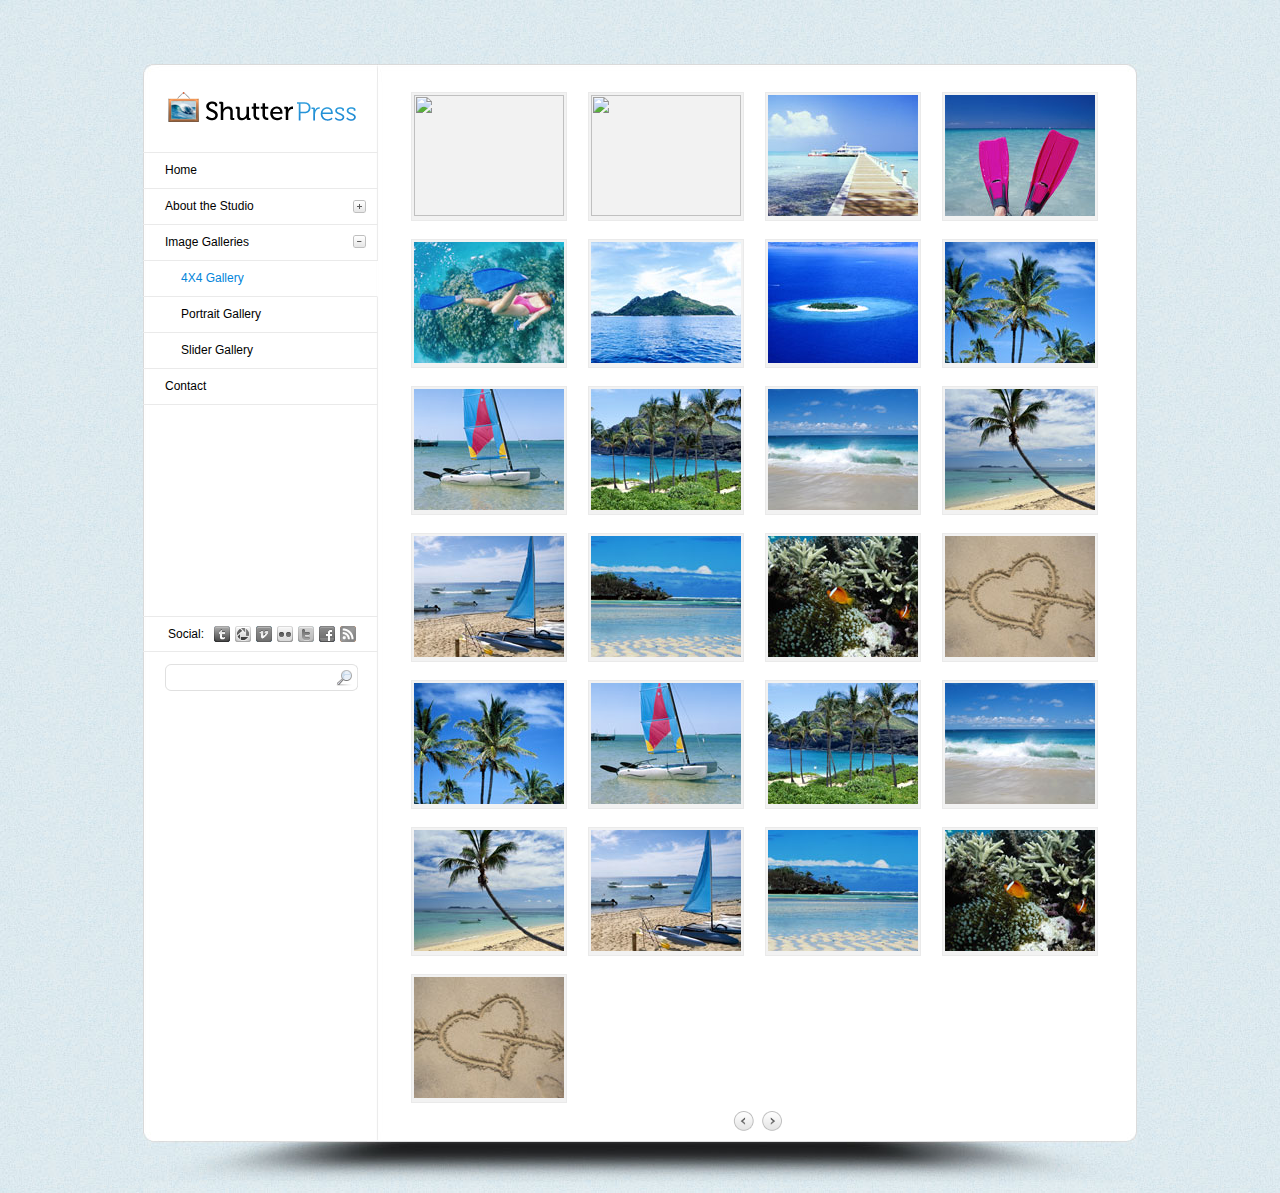
==== commit 569b93fa: "new web" ====
--- a/index.html
+++ b/index.html
@@ -1,460 +1,96 @@
-<!DOCTYPE HTML>
-<!--
-	Highlights by HTML5 UP
-	html5up.net | @n33co
-	Free for personal and commercial use under the CCA 3.0 license (html5up.net/license)
--->
-<html>
-	<head>
-		<title>Highlights by HTML5 UP</title>
-		<meta http-equiv="content-type" content="text/html; charset=utf-8" />
-		<meta name="description" content="" />
-		<meta name="keywords" content="" />
-		<!--[if lte IE 8]><script src="css/ie/html5shiv.js"></script><![endif]-->
-		<script src="js/jquery.min.js"></script>
-		<script src="js/jquery.scrollex.min.js"></script>
-		<script src="js/jquery.scrolly.min.js"></script>
-		<script src="js/skel.min.js"></script>
-		<script src="js/init.js"></script>
-		<noscript>
-			<link rel="stylesheet" href="css/skel.css" />
-			<link rel="stylesheet" href="css/style.css" />
-			<link rel="stylesheet" href="css/style-xlarge.css" />
-		</noscript>
-		<!--[if lte IE 8]><link rel="stylesheet" href="css/ie/v8.css" /><![endif]-->
-		<!--[if lte IE 9]><link rel="stylesheet" href="css/ie/v9.css" /><![endif]-->
-	</head>
-	<body>
-
-		<!-- Header -->
-			<section id="header">
-				<header class="major">
-					<h1>Highlights</h1>
-					<p>A fun little { responsive } single pager by <a href="http://html5up.net">HTML5 UP</a></p>
-					<img src="http://wx3.sinaimg.cn/mw1024/005Rk6x5gy1fdqh5z6941j30qo0zkte6.jpg">
-				</header>
-				<div class="container">
-					<ul class="actions">
-						<li><a href="#one" class="button special scrolly">Begin</a></li>
-					</ul>
-				</div>
-			</section>
-
-		<!-- One -->
-			<section id="one" class="main special">
-				<div class="container">
-					<span class="image fit primary"><img src="images/pic01.jpg" alt="" /></span>
-					<div class="content">
-						<header class="major">
-							<h2>Who I am</h2>
-						</header>
-						<p>Aliquam ante ac id. Adipiscing interdum lorem praesent fusce pellentesque arcu feugiat. Consequat sed ultricies rutrum. Sed adipiscing eu amet interdum lorem blandit vis ac commodo aliquet integer vulputate phasellus lorem ipsum dolor lorem magna consequat sed etiam adipiscing interdum.</p>
-					</div>
-					<a href="#two" class="goto-next scrolly">Next</a>
-				</div>
-			</section>
-
-		<!-- Two -->
-			<section id="two" class="main special">
-				<div class="container">
-					<span class="image fit primary"><img src="images/pic02.jpg" alt="" /></span>
-					<div class="content">
-						<header class="major">
-							<h2>Stuff I do</h2>
-						</header>
-						<p>Consequat sed ultricies rutrum. Sed adipiscing eu amet interdum lorem blandit vis ac commodo aliquet vulputate.</p>
-						<ul class="icons-grid">
-							<li>
-								<span class="icon major fa-camera-retro"></span>
-								<h3>Magna Etiam</h3>
-							</li>
-							<li>
-								<span class="icon major fa-pencil"></span>
-								<h3>Lorem Ipsum</h3>
-							</li>
-							<li>
-								<span class="icon major fa-code"></span>
-								<h3>Nulla Tempus</h3>
-							</li>
-							<li>
-								<span class="icon major fa-coffee"></span>
-								<h3>Sed Feugiat</h3>
-							</li>
-						</ul>
-					</div>
-					<a href="#three" class="goto-next scrolly">Next</a>
-				</div>
-			</section>
-
-		<!-- Three -->
-			<section id="three" class="main special">
-				<div class="container">
-					<span class="image fit primary"><img src="images/pic03.jpg" alt="" /></span>
-					<div class="content">
-						<header class="major">
-							<h2>One more thing</h2>
-						</header>
-						<p>Aliquam ante ac id. Adipiscing interdum lorem praesent fusce pellentesque arcu feugiat. Consequat sed ultricies rutrum. Sed adipiscing eu amet interdum lorem blandit vis ac commodo aliquet integer vulputate phasellus lorem ipsum dolor lorem magna consequat sed etiam adipiscing interdum.</p>
-					</div>
-					<a href="#footer" class="goto-next scrolly">Next</a>
-				</div>
-			</section>
-
-		<!-- Four -->
-		<!--
-			<section id="four" class="main">
-				<div class="container">
-					<div class="content">
-						<header class="major">
-							<h2>Elements</h2>
-						</header>
-						<section>
-							<h4>Text</h4>
-							<p>This is <b>bold</b> and this is <strong>strong</strong>. This is <i>italic</i> and this is <em>emphasized</em>.
-							This is <sup>superscript</sup> text and this is <sub>subscript</sub> text.
-							This is <u>underlined</u> and this is code: <code>for (;;) { ... }</code>. Finally, <a href="#">this is a link</a>.</p>
-							<hr />
-							<header>
-								<h4>Heading with a Subtitle</h4>
-								<p>Lorem ipsum dolor sit amet nullam id egestas urna aliquam</p>
-							</header>
-							<p>Nunc lacinia ante nunc ac lobortis. Interdum adipiscing gravida odio porttitor sem non mi integer non faucibus ornare mi ut ante amet placerat aliquet. Volutpat eu sed ante lacinia sapien lorem accumsan varius montes viverra nibh in adipiscing blandit tempus accumsan.</p>
-							<header>
-								<h5>Heading with a Subtitle</h5>
-								<p>Lorem ipsum dolor sit amet nullam id egestas urna aliquam</p>
-							</header>
-							<p>Nunc lacinia ante nunc ac lobortis. Interdum adipiscing gravida odio porttitor sem non mi integer non faucibus ornare mi ut ante amet placerat aliquet. Volutpat eu sed ante lacinia sapien lorem accumsan varius montes viverra nibh in adipiscing blandit tempus accumsan.</p>
-							<hr />
-							<h2>Heading Level 2</h2>
-							<h3>Heading Level 3</h3>
-							<h4>Heading Level 4</h4>
-							<h5>Heading Level 5</h5>
-							<h6>Heading Level 6</h6>
-							<hr />
-							<h5>Blockquote</h5>
-							<blockquote>Fringilla nisl. Donec accumsan interdum nisi, quis tincidunt felis sagittis eget tempus euismod. Vestibulum ante ipsum primis in faucibus vestibulum. Blandit adipiscing eu felis iaculis volutpat ac adipiscing accumsan faucibus. Vestibulum ante ipsum primis in faucibus lorem ipsum dolor sit amet nullam adipiscing eu felis.</blockquote>
-							<h5>Preformatted</h5>
-							<pre><code>i = 0;
-
-while (!deck.isInOrder()) {
-print 'Iteration ' + i;
-deck.shuffle();
-i++;
-}
-
-print 'It took ' + i + ' iterations to sort the deck.';</code></pre>
-						</section>
-
-						<section>
-							<h4>Lists</h4>
-							<div class="row">
-								<div class="6u 12u$(medium)">
-									<h5>Unordered</h5>
-									<ul>
-										<li>Dolor pulvinar etiam.</li>
-										<li>Sagittis adipiscing.</li>
-										<li>Felis enim feugiat.</li>
-									</ul>
-									<h5>Alternate</h5>
-									<ul class="alt">
-										<li>Dolor pulvinar etiam.</li>
-										<li>Sagittis adipiscing.</li>
-										<li>Felis enim feugiat.</li>
-									</ul>
-								</div>
-								<div class="6u$ 12u(medium)">
-									<h5>Ordered</h5>
-									<ol>
-										<li>Dolor pulvinar etiam.</li>
-										<li>Etiam vel felis viverra.</li>
-										<li>Felis enim feugiat.</li>
-										<li>Dolor pulvinar etiam.</li>
-										<li>Etiam vel felis lorem.</li>
-										<li>Felis enim et feugiat.</li>
-									</ol>
-									<h5>Icons</h5>
-									<ul class="icons">
-										<li><a href="#" class="icon fa-twitter"><span class="label">Twitter</span></a></li>
-										<li><a href="#" class="icon fa-facebook"><span class="label">Facebook</span></a></li>
-										<li><a href="#" class="icon fa-instagram"><span class="label">Instagram</span></a></li>
-										<li><a href="#" class="icon fa-github"><span class="label">Github</span></a></li>
-									</ul>
-								</div>
-							</div>
-							<h5>Actions</h5>
-							<ul class="actions">
-								<li><a href="#" class="button special">Default</a></li>
-								<li><a href="#" class="button">Default</a></li>
-							</ul>
-							<ul class="actions small">
-								<li><a href="#" class="button special small">Small</a></li>
-								<li><a href="#" class="button small">Small</a></li>
-							</ul>
-							<div class="row">
-								<div class="6u 12u$(small)">
-									<ul class="actions vertical">
-										<li><a href="#" class="button special">Default</a></li>
-										<li><a href="#" class="button">Default</a></li>
-									</ul>
-								</div>
-								<div class="6u$ 12u$(small)">
-									<ul class="actions vertical small">
-										<li><a href="#" class="button special small">Small</a></li>
-										<li><a href="#" class="button small">Small</a></li>
-									</ul>
-								</div>
-								<div class="6u 12u$(small)">
-									<ul class="actions vertical">
-										<li><a href="#" class="button special fit">Default</a></li>
-										<li><a href="#" class="button fit">Default</a></li>
-									</ul>
-								</div>
-								<div class="6u$ 12u$(small)">
-									<ul class="actions vertical small">
-										<li><a href="#" class="button special small fit">Small</a></li>
-										<li><a href="#" class="button small fit">Small</a></li>
-									</ul>
-								</div>
-							</div>
-						</section>
-
-						<section>
-							<h4>Table</h4>
-							<h5>Default</h5>
-							<div class="table-wrapper">
-								<table>
-									<thead>
-										<tr>
-											<th>Name</th>
-											<th>Description</th>
-											<th>Price</th>
-										</tr>
-									</thead>
-									<tbody>
-										<tr>
-											<td>Item One</td>
-											<td>Ante turpis integer aliquet porttitor.</td>
-											<td>29.99</td>
-										</tr>
-										<tr>
-											<td>Item Two</td>
-											<td>Vis ac commodo adipiscing arcu aliquet.</td>
-											<td>19.99</td>
-										</tr>
-										<tr>
-											<td>Item Three</td>
-											<td> Morbi faucibus arcu accumsan lorem.</td>
-											<td>29.99</td>
-										</tr>
-										<tr>
-											<td>Item Four</td>
-											<td>Vitae integer tempus condimentum.</td>
-											<td>19.99</td>
-										</tr>
-										<tr>
-											<td>Item Five</td>
-											<td>Ante turpis integer aliquet porttitor.</td>
-											<td>29.99</td>
-										</tr>
-									</tbody>
-									<tfoot>
-										<tr>
-											<td colspan="2"></td>
-											<td>100.00</td>
-										</tr>
-									</tfoot>
-								</table>
-							</div>
-
-							<h5>Alternate</h5>
-							<div class="table-wrapper">
-								<table class="alt">
-									<thead>
-										<tr>
-											<th>Name</th>
-											<th>Description</th>
-											<th>Price</th>
-										</tr>
-									</thead>
-									<tbody>
-										<tr>
-											<td>Item One</td>
-											<td>Ante turpis integer aliquet porttitor.</td>
-											<td>29.99</td>
-										</tr>
-										<tr>
-											<td>Item Two</td>
-											<td>Vis ac commodo adipiscing arcu aliquet.</td>
-											<td>19.99</td>
-										</tr>
-										<tr>
-											<td>Item Three</td>
-											<td> Morbi faucibus arcu accumsan lorem.</td>
-											<td>29.99</td>
-										</tr>
-										<tr>
-											<td>Item Four</td>
-											<td>Vitae integer tempus condimentum.</td>
-											<td>19.99</td>
-										</tr>
-										<tr>
-											<td>Item Five</td>
-											<td>Ante turpis integer aliquet porttitor.</td>
-											<td>29.99</td>
-										</tr>
-									</tbody>
-									<tfoot>
-										<tr>
-											<td colspan="2"></td>
-											<td>100.00</td>
-										</tr>
-									</tfoot>
-								</table>
-							</div>
-						</section>
-
-						<section>
-							<h4>Buttons</h4>
-							<ul class="actions">
-								<li><a href="#" class="button special">Special</a></li>
-								<li><a href="#" class="button">Default</a></li>
-							</ul>
-							<ul class="actions">
-								<li><a href="#" class="button">Default</a></li>
-								<li><a href="#" class="button small">Small</a></li>
-							</ul>
-							<ul class="actions fit">
-								<li><a href="#" class="button special fit">Fit</a></li>
-								<li><a href="#" class="button fit">Fit</a></li>
-							</ul>
-							<ul class="actions fit small">
-								<li><a href="#" class="button special fit small">Fit + Small</a></li>
-								<li><a href="#" class="button fit small">Fit + Small</a></li>
-							</ul>
-							<ul class="actions">
-								<li><a href="#" class="button special icon fa-download">Icon</a></li>
-								<li><a href="#" class="button icon fa-download">Icon</a></li>
-							</ul>
-							<ul class="actions">
-								<li><span class="button special disabled">Disabled</span></li>
-								<li><span class="button disabled">Disabled</span></li>
-							</ul>
-						</section>
-
-						<section>
-							<h4>Form</h4>
-							<form method="post" action="#">
-								<div class="row uniform">
-									<div class="6u 12u$(xsmall)">
-										<input type="text" name="demo-name" id="demo-name" value="" placeholder="Name" />
-									</div>
-									<div class="6u$ 12u$(xsmall)">
-										<input type="email" name="demo-email" id="demo-email" value="" placeholder="Email" />
-									</div>
-									<div class="12u$">
-										<div class="select-wrapper">
-											<select name="demo-category" id="demo-category">
-												<option value="">- Category -</option>
-												<option value="1">Manufacturing</option>
-												<option value="1">Shipping</option>
-												<option value="1">Administration</option>
-												<option value="1">Human Resources</option>
-											</select>
-										</div>
-									</div>
-									<div class="4u 12u$(small)">
-										<input type="radio" id="demo-priority-low" name="demo-priority" checked>
-										<label for="demo-priority-low">Low</label>
-									</div>
-									<div class="4u 12u$(small)">
-										<input type="radio" id="demo-priority-normal" name="demo-priority">
-										<label for="demo-priority-normal">Normal</label>
-									</div>
-									<div class="4u$ 12u$(small)">
-										<input type="radio" id="demo-priority-high" name="demo-priority">
-										<label for="demo-priority-high">High</label>
-									</div>
-									<div class="6u 12u$(small)">
-										<input type="checkbox" id="demo-copy" name="demo-copy">
-										<label for="demo-copy">Email me a copy</label>
-									</div>
-									<div class="6u$ 12u$(small)">
-										<input type="checkbox" id="demo-human" name="demo-human" checked>
-										<label for="demo-human">Not a robot</label>
-									</div>
-									<div class="12u$">
-										<textarea name="demo-message" id="demo-message" placeholder="Enter your message" rows="6"></textarea>
-									</div>
-									<div class="12u$">
-										<ul class="actions">
-											<li><input type="submit" value="Send Message" class="special" /></li>
-											<li><input type="reset" value="Reset" /></li>
-										</ul>
-									</div>
-								</div>
-							</form>
-						</section>
-
-						<section>
-							<h4>Image</h4>
-							<h5>Fit</h5>
-							<div class="box alt">
-								<div class="row uniform 50%">
-									<div class="12u"><span class="image fit"><img src="images/pic04.jpg" alt="" /></span></div>
-									<div class="4u"><span class="image fit"><img src="images/pic04.jpg" alt="" /></span></div>
-									<div class="4u"><span class="image fit"><img src="images/pic04.jpg" alt="" /></span></div>
-									<div class="4u"><span class="image fit"><img src="images/pic04.jpg" alt="" /></span></div>
-									<div class="4u"><span class="image fit"><img src="images/pic04.jpg" alt="" /></span></div>
-									<div class="4u"><span class="image fit"><img src="images/pic04.jpg" alt="" /></span></div>
-									<div class="4u"><span class="image fit"><img src="images/pic04.jpg" alt="" /></span></div>
-									<div class="4u"><span class="image fit"><img src="images/pic04.jpg" alt="" /></span></div>
-									<div class="4u"><span class="image fit"><img src="images/pic04.jpg" alt="" /></span></div>
-									<div class="4u"><span class="image fit"><img src="images/pic04.jpg" alt="" /></span></div>
-								</div>
-							</div>
-							<h5>Left &amp; Right</h5>
-							<p><span class="image left"><img src="images/pic05.jpg" alt="" /></span>Fringilla nisl. Donec accumsan interdum nisi, quis tincidunt felis sagittis eget. tempus euismod. Vestibulum ante ipsum primis in faucibus vestibulum. Blandit adipiscing eu felis iaculis volutpat ac adipiscing accumsan eu faucibus. Integer ac pellentesque praesent tincidunt felis sagittis eget. tempus euismod. Vestibulum ante ipsum primis in faucibus vestibulum. Blandit adipiscing eu felis iaculis volutpat ac adipiscing accumsan eu faucibus. Integer ac pellentesque praesent. Donec accumsan interdum nisi, quis tincidunt felis sagittis eget. tempus euismod. Vestibulum ante ipsum primis in faucibus vestibulum. Blandit adipiscing eu felis iaculis volutpat ac adipiscing accumsan eu faucibus. Integer ac pellentesque praesent tincidunt felis sagittis eget. tempus euismod. Vestibulum ante ipsum primis in faucibus vestibulum. Blandit adipiscing eu felis iaculis volutpat ac adipiscing accumsan eu faucibus. Integer ac pellentesque praesent.</p>
-							<p><span class="image right"><img src="images/pic05.jpg" alt="" /></span>Fringilla nisl. Donec accumsan interdum nisi, quis tincidunt felis sagittis eget. tempus euismod. Vestibulum ante ipsum primis in faucibus vestibulum. Blandit adipiscing eu felis iaculis volutpat ac adipiscing accumsan eu faucibus. Integer ac pellentesque praesent tincidunt felis sagittis eget. tempus euismod. Vestibulum ante ipsum primis in faucibus vestibulum. Blandit adipiscing eu felis iaculis volutpat ac adipiscing accumsan eu faucibus. Integer ac pellentesque praesent. Donec accumsan interdum nisi, quis tincidunt felis sagittis eget. tempus euismod. Vestibulum ante ipsum primis in faucibus vestibulum. Blandit adipiscing eu felis iaculis volutpat ac adipiscing accumsan eu faucibus. Integer ac pellentesque praesent tincidunt felis sagittis eget. tempus euismod. Vestibulum ante ipsum primis in faucibus vestibulum. Blandit adipiscing eu felis iaculis volutpat ac adipiscing accumsan eu faucibus. Integer ac pellentesque praesent.</p>
-						</section>
-
-					</div>
-					<a href="#footer" class="goto-next scrolly">Next</a>
-				</div>
-			</section>
-		-->
-
-		<!-- Footer -->
-			<section id="footer">
-				<div class="container">
-					<header class="major">
-						<h2>Get in touch</h2>
-					</header>
-					<form method="post" action="#">
-						<div class="row uniform">
-							<div class="6u 12u$(xsmall)"><input type="text" name="name" id="name" placeholder="Name" /></div>
-							<div class="6u$ 12u$(xsmall)"><input type="email" name="email" id="email" placeholder="Email" /></div>
-							<div class="12u$"><textarea name="message" id="message" placeholder="Message" rows="4"></textarea></div>
-							<div class="12u$">
-								<ul class="actions">
-									<li><input type="submit" value="Send Message" class="special" /></li>
-								</ul>
-							</div>
-						</div>
-					</form>
-				</div>
-				<footer>
-					<ul class="icons">
-						<li><a href="#" class="icon alt fa-twitter"><span class="label">Twitter</span></a></li>
-						<li><a href="#" class="icon alt fa-facebook"><span class="label">Facebook</span></a></li>
-						<li><a href="#" class="icon alt fa-instagram"><span class="label">Instagram</span></a></li>
-						<li><a href="#" class="icon alt fa-dribbble"><span class="label">Dribbble</span></a></li>
-						<li><a href="#" class="icon alt fa-envelope"><span class="label">Email</span></a></li>
-					</ul>
-					<ul class="copyright">
-						<li>&copy; Untitled</li><li>Design: <a href="http://html5up.net">HTML5 UP</a></li><li>Demo Images: <a href="http://unsplash.com">Unsplash</a></li>
-					</ul>
-				</footer>
-			</section>
-
-	</body>
-</html>+<!DOCTYPE html PUBLIC "-//W3C//DTD XHTML 1.0 Strict//EN" "http://www.w3.org/TR/xhtml1/DTD/xhtml1-strict.dtd">
+<html xmlns="http://www.w3.org/1999/xhtml" xml:lang="en" lang="en">
+<head>
+<title>ShutterPress</title>
+<meta http-equiv="Content-Type" content="text/html;charset=utf-8" />
+<link rel="stylesheet" type="text/css" href="css/all.css" media="screen" />
+<link rel="stylesheet" type="text/css" href="css/prettyPhoto.css" media="screen" />
+</head>
+<body>
+<div id="wrapper">
+  <div id="wrapper-top"> </div>
+  <div id="left">
+    <h1 class="logo"><a href="index.html">ShutterPress</a></h1>
+    <ul class="menu">
+      <li><a href="index.html">Home</a></li>
+      <li> <a class="closed" href="#">About the Studio</a>
+        <ul class="sub-menu closed">
+          <li><a href="#">Item 1</a></li>
+          <li><a href="#">Item 2</a></li>
+          <li><a href="#">Item 3</a></li>
+        </ul>
+      </li>
+      <li> <a class="opened" href="#">Image Galleries</a>
+        <ul class="sub-menu">
+          <li><a class="active" href="#">4X4 Gallery</a></li>
+          <li><a href="#">Portrait Gallery</a></li>
+          <li><a href="slider-gallery.html">Slider Gallery</a></li>
+        </ul>
+      </li>
+      <li><a href="#">Contact</a></li>
+    </ul>
+    <div id="left-bottom">
+      <div class="social"> <span>Social:</span>
+        <ul>
+          <li><a class="tumblr" href="#">tumblr</a></li>
+          <li><a class="picasa" href="#">picasa</a></li>
+          <li><a class="vimeo" href="#">vimeo</a></li>
+          <li><a class="flickr" href="#">flickr</a></li>
+          <li><a class="twitter" href="#">twitter</a></li>
+          <li><a class="facebook" href="#">facebook</a></li>
+          <li><a class="rss" href="#">rss</a></li>
+        </ul>
+      </div>
+      <div class="search">
+        <form action="#" method="get">
+          <fieldset>
+            <div class="left">
+              <input type="text" value="" />
+            </div>
+            <div class="right">
+              <input type="submit" value="" />
+            </div>
+          </fieldset>
+        </form>
+      </div>
+    </div>
+  </div>
+  <div id="right">
+    <ul class="thumbnails">
+	  <li><a href="http://wx3.sinaimg.cn/large/6b2c3844gy1fe057shpxpj20qo0zkjtn.jpg" rel="prettyPhoto[gallery]"><img src="http://wx3.sinaimg.cn/large/6b2c3844gy1fe057shpxpj20qo0zkjtn.jpg" alt="" width="150" height="121" /></a></li>
+      <li><a href="http://wx4.sinaimg.cn/mw1024/6b2c3844gy1fe031fksc1j21kw11xwkg.jpg" rel="prettyPhoto[gallery]"><img src="http://wx4.sinaimg.cn/mw1024/6b2c3844gy1fe031fksc1j21kw11xwkg.jpg" alt="" width="150" height="121" /></a></li>
+      
+      <li><a href="images/500X500.gif" rel="prettyPhoto[gallery]"><img src="images/gallery/thumb3.jpg" alt="" width="150" height="121" /></a></li>
+      <li><a href="images/500X500.gif" rel="prettyPhoto[gallery]"><img src="images/gallery/thumb4.jpg" alt="" width="150" height="121" /></a></li>
+      <li><a href="images/500X500.gif" rel="prettyPhoto[gallery]"><img src="images/gallery/thumb5.jpg" alt="" width="150" height="121" /></a></li>
+      <li><a href="images/500X500.gif" rel="prettyPhoto[gallery]"><img src="images/gallery/thumb6.jpg" alt="" width="150" height="121" /></a></li>
+      <li><a href="images/500X500.gif" rel="prettyPhoto[gallery]"><img src="images/gallery/thumb7.jpg" alt="" width="150" height="121" /></a></li>
+      <li><a href="images/500X500.gif" rel="prettyPhoto[gallery]"><img src="images/gallery/thumb8.jpg" alt="" width="150" height="121" /></a></li>
+      <li><a href="images/500X500.gif" rel="prettyPhoto[gallery]"><img src="images/gallery/thumb9.jpg" alt="" width="150" height="121" /></a></li>
+      <li><a href="images/500X500.gif" rel="prettyPhoto[gallery]"><img src="images/gallery/thumb10.jpg" alt="" width="150" height="121" /></a></li>
+      <li><a href="images/500X500.gif" rel="prettyPhoto[gallery]"><img src="images/gallery/thumb11.jpg" alt="" width="150" height="121" /></a></li>
+      <li><a href="images/500X500.gif" rel="prettyPhoto[gallery]"><img src="images/gallery/thumb12.jpg" alt="" width="150" height="121" /></a></li>
+      <li><a href="images/500X500.gif" rel="prettyPhoto[gallery]"><img src="images/gallery/thumb13.jpg" alt="" width="150" height="121" /></a></li>
+      <li><a href="images/500X500.gif" rel="prettyPhoto[gallery]"><img src="images/gallery/thumb14.jpg" alt="" width="150" height="121" /></a></li>
+      <li><a href="images/500X500.gif" rel="prettyPhoto[gallery]"><img src="images/gallery/thumb15.jpg" alt="" width="150" height="121"/></a></li>
+      <li><a href="images/500X500.gif" rel="prettyPhoto[gallery]"><img src="images/gallery/thumb16.jpg" alt="" width="150" height="121" /></a></li>
+	  <li><a href="images/500X500.gif" rel="prettyPhoto[gallery]"><img src="images/gallery/thumb8.jpg" alt="" width="150" height="121" /></a></li>
+      <li><a href="images/500X500.gif" rel="prettyPhoto[gallery]"><img src="images/gallery/thumb9.jpg" alt="" width="150" height="121" /></a></li>
+      <li><a href="images/500X500.gif" rel="prettyPhoto[gallery]"><img src="images/gallery/thumb10.jpg" alt="" width="150" height="121" /></a></li>
+      <li><a href="images/500X500.gif" rel="prettyPhoto[gallery]"><img src="images/gallery/thumb11.jpg" alt="" width="150" height="121" /></a></li>
+      <li><a href="images/500X500.gif" rel="prettyPhoto[gallery]"><img src="images/gallery/thumb12.jpg" alt="" width="150" height="121" /></a></li>
+      <li><a href="images/500X500.gif" rel="prettyPhoto[gallery]"><img src="images/gallery/thumb13.jpg" alt="" width="150" height="121" /></a></li>
+      <li><a href="images/500X500.gif" rel="prettyPhoto[gallery]"><img src="images/gallery/thumb14.jpg" alt="" width="150" height="121" /></a></li>
+      <li><a href="images/500X500.gif" rel="prettyPhoto[gallery]"><img src="images/gallery/thumb15.jpg" alt="" width="150" height="121"/></a></li>
+      <li><a href="images/500X500.gif" rel="prettyPhoto[gallery]"><img src="images/gallery/thumb16.jpg" alt="" width="150" height="121" /></a></li>
+    </ul>
+    <div class="navigation"> <a href="#" class="prev">Previous</a> <a href="#" class="next">Next</a> </div>
+  </div>
+  <div id="wrapper-bottom"> </div>
+</div>
+<script type="text/javascript" src="http://ajax.googleapis.com/ajax/libs/jquery/1.5.2/jquery.min.js"></script>
+<script type="text/javascript" src="http://cloud.github.com/downloads/malsup/cycle/jquery.cycle.all.latest.js"></script>
+<script type="text/javascript" src="js/jquery.prettyPhoto.js"></script>
+<script type="text/javascript" src="js/main.js"></script>
+</body>
+</html>
--- a/css/all.css
+++ b/css/all.css
@@ -0,0 +1,351 @@
+/*-------------------*/
+/*  GENERAL RESET    */
+/*-------------------*/
+html, body, div, span, applet, object, iframe, h1, h2, h3, h4, h5, h6, p, blockquote, pre, a, abbr, acronym, address, big, cite, code, del, dfn, em, font, img, ins, kbd, q, s, samp, small, strike, strong, sub, sup, tt, var, b, u, i, center, dl, dt, dd, ol, ul, li, fieldset, form, label, legend, table, caption, tbody, tfoot, thead, tr, th, td, hr, button {
+	margin:0;
+	padding:0;
+	border:0;
+	outline:0;
+	font-size:100%;
+	vertical-align: baseline;
+	background:none;
+}
+ol, ul {
+	list-style:none;
+}
+h1, h2, h3, h4, h5, h6, li {
+	line-height:100%;
+}
+blockquote, q {
+	quotes:none;
+}
+q:before, q:after {
+	content: '';
+}
+table {
+	border-collapse:collapse;
+	border-spacing:0;
+}
+input, textarea, select {
+	font:11px Arial, Helvetica, sans-serif;
+	vertical-align:middle;
+	padding:0;
+	margin:0;
+}
+input:focus, textarea:focus {
+	outline: none;
+}
+form, fieldset {
+	border-style:none;
+}
+html, body {
+	margin:0;
+	padding:0;
+	min-height:100%;
+}
+/*-------------------*/
+/* GENERAL SETTINGS  */
+/*-------------------*/
+body {
+	height:100%;
+	font: 12px/12px "Lucida Sans", "Lucida Grande", sans-serif;
+	color: #000;
+	background: url('../images/bg.jpg') repeat #fff;
+}
+a {
+	text-decoration:none;
+	color: #000;
+}
+a:hover {
+	text-decoration:none;
+	color: #0285da;
+}
+ @font-face {
+ font-family: 'Museo700';
+ src: url('../fonts/museo700-regular-webfont.eot');
+ src: url('../fonts/museo700-regular-webfont.eot?#iefix') format('embedded-opentype'),  url('../fonts/museo700-regular-webfont.woff') format('woff'),  url('../fonts/museo700-regular-webfont.ttf') format('truetype'),  url('../fonts/museo700-regular-webfont.svg#Museo700') format('svg');
+ font-weight: normal;
+ font-style: normal;
+}
+/*-------------------*/
+/*     WRAPPER       */
+/*-------------------*/
+#wrapper-top {
+	background:url("../images/content-top.jpg") no-repeat scroll center top #FFFFFF;
+	height:18px;
+	width:994px;
+}
+#wrapper {
+	width: 994px;
+	overflow: hidden;
+	margin: 64px auto 0;
+	background:url("../images/content-bg.jpg") repeat-y scroll center center #FFFFFF;
+}
+#wrapper-bottom {
+	background:url("../images/content-bottom.jpg") no-repeat scroll center top #FFFFFF;
+	height:61px;
+	width:994px;
+	clear: both;
+}
+/*-------------------*/
+/*     LEFT MENU     */
+/*-------------------*/
+
+/* Main Menu */
+#left {
+	width: 235px;
+	float: left;
+	min-height: 615px;
+	position: relative;
+}
+#left .logo a {
+	background:url("../images/sprite.png") no-repeat scroll 0 0 transparent;
+	display:block;
+	height:32px;
+	margin:8px auto 0;
+	text-indent:-999999px;
+	width:190px;
+}
+#left .menu {
+	width: 100%;
+	border-top: 1px solid #eaeaea;
+	margin-top: 30px;
+}
+#left .menu li a {
+	display: block;
+	height: 35px;
+	line-height: 35px;
+	padding-left: 22px;
+	border-bottom: 1px solid #eaeaea;
+}
+#left .menu li a.active {
+	color: #0285DA;
+	border-right: 1px solid #fff;
+}
+#left .menu li a.closed {
+	background:url("../images/sprite.png") no-repeat scroll 46px -231px transparent;
+}
+#left .menu li a.opened {
+	background:url("../images/sprite.png") no-repeat scroll 46px -257px transparent;
+}
+#left .menu li .sub-menu li a {
+	padding-left: 38px;
+}
+#left .menu .sub-menu.closed {
+	display: none;
+}
+#left-bottom {
+	position: absolute;
+	bottom: 0;
+	width: 100%;
+}
+/* Social */
+#left-bottom .social {
+	overflow: hidden;
+	height: 34px;
+	border-top: 1px solid #eaeaea;
+	border-bottom: 1px solid #eaeaea;
+	padding-left:25px;
+}
+#left-bottom .social span {
+	float: left;
+	line-height: 34px;
+}
+#left-bottom .social ul {
+	float:left;
+	margin:9px 0 0 10px;
+}
+#left-bottom .social ul li {
+	float: left;
+	height: 34px;
+}
+#left-bottom .social ul li a {
+	background:url("../images/sprite.png") no-repeat scroll -5px -50px transparent;
+	display:block;
+	height:16px;
+	width:16px;
+	margin: 0 5px 0 0;
+	text-indent: -999999px;
+}
+#left-bottom .social ul li a:hover {
+	background-position: -5px -80px;
+}
+#left-bottom .social ul li a.picasa {
+	background-position: -26px -50px;
+}
+#left-bottom .social ul li a.picasa:hover {
+	background-position: -26px -80px;
+}
+#left-bottom .social ul li a.vimeo {
+	background-position: -47px -50px;
+}
+#left-bottom .social ul li a.vimeo:hover {
+	background-position: -47px -80px;
+}
+#left-bottom .social ul li a.flickr {
+	background-position: -68px -50px;
+}
+#left-bottom .social ul li a.flickr:hover {
+	background-position: -68px -80px;
+}
+#left-bottom .social ul li a.twitter {
+	background-position: -89px -50px;
+}
+#left-bottom .social ul li a.twitter:hover {
+	background-position: -89px -80px;
+}
+#left-bottom .social ul li a.facebook {
+	background-position: -110px -50px;
+}
+#left-bottom .social ul li a.facebook:hover {
+	background-position: -110px -80px;
+}
+#left-bottom .social ul li a.rss {
+	background-position: -131px -50px;
+}
+#left-bottom .social ul li a.rss:hover {
+	background-position: -131px -80px;
+}
+/* Search */
+#left-bottom .search {
+	overflow: hidden;
+	margin-top: 12px;
+}
+#left-bottom .search .left {
+	background:url("../images/sprite.png") no-repeat scroll -5px -203px transparent;
+	float:left;
+	height:27px;
+	margin-left:20px;
+	padding: 6px 0 0 10px;
+	width:158px;
+}
+#left-bottom .search .left input {
+	border: none;
+	background: transparent;
+	width: 100%;
+}
+#left-bottom .search .right {
+	background:url("../images/sprite.png") no-repeat scroll -173px -203px transparent;
+	float:left;
+	height:27px;
+}
+#left-bottom .search .right input {
+	background:none repeat scroll 0 0 transparent;
+	border:medium none;
+	cursor:pointer;
+	height:27px;
+	width:27px;
+}
+/*-------------------*/
+/*   RIGHT CONTENT   */
+/*-------------------*/
+
+/* Thumbnail Gallery Content*/
+#right {
+	width: 758px;
+	float: right;
+}
+#right .thumbnails {
+	overflow: hidden;
+	padding:10px 0 0 32px;
+}
+#right .thumbnails li {
+	float: left;
+	margin: 0 21px 18px 0;
+}
+#right .thumbnails li a {
+	border: 1px solid #eaeaea;
+	padding: 2px;
+	background: #f2f2f2;
+	display: block;
+}
+#right .navigation {
+	margin: -10px auto 0;
+	overflow: hidden;
+	width: 50px;
+}
+#right .navigation a {
+	background:url("../images/sprite.png") no-repeat scroll 0 0 transparent;
+	display:block;
+	float:left;
+	height:21px;
+	text-indent:-999999px;
+	width:21px;
+}
+#right .navigation .prev {
+	background-position: -159px -75px;
+	margin: 0 8px 0 0;
+}
+#right .navigation .next {
+	background-position: -186px -75px;
+}
+/* Slideshow Gallery Content*/
+#gallery-holder {
+	position: relative;
+	width: 719px;
+	margin:20px auto 0;
+	height: 442px;
+}
+#gallery-holder .slideshow-frame {
+	background:url("../images/slideshow-frame.png") no-repeat scroll 0 0 transparent;
+	height:442px;
+	position:absolute;
+	top:0;
+	left: 0;
+	width:719px;
+	z-index: 10;
+}
+#gallery-holder .slideshow li {
+	height:442px;
+	position:absolute;
+	top:0;
+	width:719px
+}
+#gallery-holder .navigation a {
+	height:92px;
+	left:0;
+	margin-top:-44px;
+	position:absolute;
+	top:50%;
+	width:47px;
+	z-index:15;
+}
+#gallery-holder .navigation a.prev {
+	background-position:-6px -103px;
+	margin-top:-44px;
+}
+#gallery-holder .navigation a.next {
+	background-position:-65px -103px;
+	left:auto;
+	right:0;
+}
+#modules-holder {
+	overflow: hidden;
+	margin-top: 24px;
+	margin-left: 20px;
+}
+#modules-holder .module {
+	float: left;
+	width: 204px;
+	margin-right: 40px;
+}
+#modules-holder .module h2 {
+	font-family:'Museo700';
+	font-size:18px;
+	font-weight:normal;
+	margin-bottom:5px;
+	padding-left:25px;
+}
+#modules-holder .module h2.module-one {
+	background:url("../images/sprite.png") no-repeat scroll -128px -170px transparent;
+}
+#modules-holder .module h2.module-two {
+	background:url("../images/sprite.png") no-repeat scroll -128px -140px transparent;
+}
+#modules-holder .module h2.module-three {
+	background:url("../images/sprite.png") no-repeat scroll -128px -110px transparent;
+}
+#modules-holder .module p {
+	color: #6a6a6a;
+	line-height: 15px;
+}
--- a/css/prettyPhoto.css
+++ b/css/prettyPhoto.css
@@ -0,0 +1,724 @@
+div.pp_default .pp_top, div.pp_default .pp_top .pp_middle, div.pp_default .pp_top .pp_left, div.pp_default .pp_top .pp_right, div.pp_default .pp_bottom, div.pp_default .pp_bottom .pp_left, div.pp_default .pp_bottom .pp_middle, div.pp_default .pp_bottom .pp_right {
+	height:13px
+}
+div.pp_default .pp_top .pp_left {
+	background:url(../images/prettyPhoto/default/sprite.png) -78px -93px no-repeat
+}
+div.pp_default .pp_top .pp_middle {
+	background:url(../images/prettyPhoto/default/sprite_x.png) top left repeat-x
+}
+div.pp_default .pp_top .pp_right {
+	background:url(../images/prettyPhoto/default/sprite.png) -112px -93px no-repeat
+}
+div.pp_default .pp_content .ppt {
+	color:#f8f8f8
+}
+div.pp_default .pp_content_container .pp_left {
+	background:url(../images/prettyPhoto/default/sprite_y.png) -7px 0 repeat-y;
+	padding-left:13px
+}
+div.pp_default .pp_content_container .pp_right {
+	background:url(../images/prettyPhoto/default/sprite_y.png) top right repeat-y;
+	padding-right:13px
+}
+div.pp_default .pp_next:hover {
+	background:url(../images/prettyPhoto/default/sprite_next.png) center right no-repeat;
+	cursor:pointer
+}
+div.pp_default .pp_previous:hover {
+	background:url(../images/prettyPhoto/default/sprite_prev.png) center left no-repeat;
+	cursor:pointer
+}
+div.pp_default .pp_expand {
+	background:url(../images/prettyPhoto/default/sprite.png) 0 -29px no-repeat;
+	cursor:pointer;
+	width:28px;
+	height:28px
+}
+div.pp_default .pp_expand:hover {
+	background:url(../images/prettyPhoto/default/sprite.png) 0 -56px no-repeat;
+	cursor:pointer
+}
+div.pp_default .pp_contract {
+	background:url(../images/prettyPhoto/default/sprite.png) 0 -84px no-repeat;
+	cursor:pointer;
+	width:28px;
+	height:28px
+}
+div.pp_default .pp_contract:hover {
+	background:url(../images/prettyPhoto/default/sprite.png) 0 -113px no-repeat;
+	cursor:pointer
+}
+div.pp_default .pp_close {
+	width:30px;
+	height:30px;
+	background:url(../images/prettyPhoto/default/sprite.png) 2px 1px no-repeat;
+	cursor:pointer
+}
+div.pp_default .pp_gallery ul li a {
+	background:url(../images/prettyPhoto/default/default_thumb.png) center center #f8f8f8;
+	border:1px solid #aaa
+}
+div.pp_default .pp_gallery a.pp_arrow_previous, div.pp_default .pp_gallery a.pp_arrow_next {
+	position:static;
+	left:auto
+}
+div.pp_default .pp_nav .pp_play, div.pp_default .pp_nav .pp_pause {
+	background:url(../images/prettyPhoto/default/sprite.png) -51px 1px no-repeat;
+	height:30px;
+	width:30px
+}
+div.pp_default .pp_nav .pp_pause {
+	background-position:-51px -29px
+}
+div.pp_default a.pp_arrow_previous, div.pp_default a.pp_arrow_next {
+	background:url(../images/prettyPhoto/default/sprite.png) -31px -3px no-repeat;
+	height:20px;
+	width:20px;
+	margin:4px 0 0
+}
+div.pp_default a.pp_arrow_next {
+	left:52px;
+	background-position:-82px -3px
+}
+div.pp_default .pp_content_container .pp_details {
+	margin-top:5px
+}
+div.pp_default .pp_nav {
+	clear:none;
+	height:30px;
+	width:105px;
+	position:relative
+}
+div.pp_default .pp_nav .currentTextHolder {
+	font-family:Georgia;
+	font-style:italic;
+	font-color:#999;
+	font-size:11px;
+	left:75px;
+	line-height:25px;
+	position:absolute;
+	top:2px;
+	margin:0;
+	padding:0 0 0 10px
+}
+div.pp_default .pp_close:hover, div.pp_default .pp_nav .pp_play:hover, div.pp_default .pp_nav .pp_pause:hover, div.pp_default .pp_arrow_next:hover, div.pp_default .pp_arrow_previous:hover {
+	opacity:0.7
+}
+div.pp_default .pp_description {
+	font-size:11px;
+	font-weight:700;
+	line-height:14px;
+	margin:5px 50px 5px 0
+}
+div.pp_default .pp_bottom .pp_left {
+	background:url(../images/prettyPhoto/default/sprite.png) -78px -127px no-repeat
+}
+div.pp_default .pp_bottom .pp_middle {
+	background:url(../images/prettyPhoto/default/sprite_x.png) bottom left repeat-x
+}
+div.pp_default .pp_bottom .pp_right {
+	background:url(../images/prettyPhoto/default/sprite.png) -112px -127px no-repeat
+}
+div.pp_default .pp_loaderIcon {
+	background:url(../images/prettyPhoto/default/loader.gif) center center no-repeat
+}
+div.light_rounded .pp_top .pp_left {
+	background:url(../images/prettyPhoto/light_rounded/sprite.png) -88px -53px no-repeat
+}
+div.light_rounded .pp_top .pp_right {
+	background:url(../images/prettyPhoto/light_rounded/sprite.png) -110px -53px no-repeat
+}
+div.light_rounded .pp_next:hover {
+	background:url(../images/prettyPhoto/light_rounded/btnNext.png) center right no-repeat;
+	cursor:pointer
+}
+div.light_rounded .pp_previous:hover {
+	background:url(../images/prettyPhoto/light_rounded/btnPrevious.png) center left no-repeat;
+	cursor:pointer
+}
+div.light_rounded .pp_expand {
+	background:url(../images/prettyPhoto/light_rounded/sprite.png) -31px -26px no-repeat;
+	cursor:pointer
+}
+div.light_rounded .pp_expand:hover {
+	background:url(../images/prettyPhoto/light_rounded/sprite.png) -31px -47px no-repeat;
+	cursor:pointer
+}
+div.light_rounded .pp_contract {
+	background:url(../images/prettyPhoto/light_rounded/sprite.png) 0 -26px no-repeat;
+	cursor:pointer
+}
+div.light_rounded .pp_contract:hover {
+	background:url(../images/prettyPhoto/light_rounded/sprite.png) 0 -47px no-repeat;
+	cursor:pointer
+}
+div.light_rounded .pp_close {
+	width:75px;
+	height:22px;
+	background:url(../images/prettyPhoto/light_rounded/sprite.png) -1px -1px no-repeat;
+	cursor:pointer
+}
+div.light_rounded .pp_nav .pp_play {
+	background:url(../images/prettyPhoto/light_rounded/sprite.png) -1px -100px no-repeat;
+	height:15px;
+	width:14px
+}
+div.light_rounded .pp_nav .pp_pause {
+	background:url(../images/prettyPhoto/light_rounded/sprite.png) -24px -100px no-repeat;
+	height:15px;
+	width:14px
+}
+div.light_rounded .pp_arrow_previous {
+	background:url(../images/prettyPhoto/light_rounded/sprite.png) 0 -71px no-repeat
+}
+div.light_rounded .pp_arrow_next {
+	background:url(../images/prettyPhoto/light_rounded/sprite.png) -22px -71px no-repeat
+}
+div.light_rounded .pp_bottom .pp_left {
+	background:url(../images/prettyPhoto/light_rounded/sprite.png) -88px -80px no-repeat
+}
+div.light_rounded .pp_bottom .pp_right {
+	background:url(../images/prettyPhoto/light_rounded/sprite.png) -110px -80px no-repeat
+}
+div.dark_rounded .pp_top .pp_left {
+	background:url(../images/prettyPhoto/dark_rounded/sprite.png) -88px -53px no-repeat
+}
+div.dark_rounded .pp_top .pp_right {
+	background:url(../images/prettyPhoto/dark_rounded/sprite.png) -110px -53px no-repeat
+}
+div.dark_rounded .pp_content_container .pp_left {
+	background:url(../images/prettyPhoto/dark_rounded/contentPattern.png) top left repeat-y
+}
+div.dark_rounded .pp_content_container .pp_right {
+	background:url(../images/prettyPhoto/dark_rounded/contentPattern.png) top right repeat-y
+}
+div.dark_rounded .pp_next:hover {
+	background:url(../images/prettyPhoto/dark_rounded/btnNext.png) center right no-repeat;
+	cursor:pointer
+}
+div.dark_rounded .pp_previous:hover {
+	background:url(../images/prettyPhoto/dark_rounded/btnPrevious.png) center left no-repeat;
+	cursor:pointer
+}
+div.dark_rounded .pp_expand {
+	background:url(../images/prettyPhoto/dark_rounded/sprite.png) -31px -26px no-repeat;
+	cursor:pointer
+}
+div.dark_rounded .pp_expand:hover {
+	background:url(../images/prettyPhoto/dark_rounded/sprite.png) -31px -47px no-repeat;
+	cursor:pointer
+}
+div.dark_rounded .pp_contract {
+	background:url(../images/prettyPhoto/dark_rounded/sprite.png) 0 -26px no-repeat;
+	cursor:pointer
+}
+div.dark_rounded .pp_contract:hover {
+	background:url(../images/prettyPhoto/dark_rounded/sprite.png) 0 -47px no-repeat;
+	cursor:pointer
+}
+div.dark_rounded .pp_close {
+	width:75px;
+	height:22px;
+	background:url(../images/prettyPhoto/dark_rounded/sprite.png) -1px -1px no-repeat;
+	cursor:pointer
+}
+div.dark_rounded .pp_description {
+	margin-right:85px;
+	color:#fff
+}
+div.dark_rounded .pp_nav .pp_play {
+	background:url(../images/prettyPhoto/dark_rounded/sprite.png) -1px -100px no-repeat;
+	height:15px;
+	width:14px
+}
+div.dark_rounded .pp_nav .pp_pause {
+	background:url(../images/prettyPhoto/dark_rounded/sprite.png) -24px -100px no-repeat;
+	height:15px;
+	width:14px
+}
+div.dark_rounded .pp_arrow_previous {
+	background:url(../images/prettyPhoto/dark_rounded/sprite.png) 0 -71px no-repeat
+}
+div.dark_rounded .pp_arrow_next {
+	background:url(../images/prettyPhoto/dark_rounded/sprite.png) -22px -71px no-repeat
+}
+div.dark_rounded .pp_bottom .pp_left {
+	background:url(../images/prettyPhoto/dark_rounded/sprite.png) -88px -80px no-repeat
+}
+div.dark_rounded .pp_bottom .pp_right {
+	background:url(../images/prettyPhoto/dark_rounded/sprite.png) -110px -80px no-repeat
+}
+div.dark_rounded .pp_loaderIcon {
+	background:url(../images/prettyPhoto/dark_rounded/loader.gif) center center no-repeat
+}
+div.dark_square .pp_left, div.dark_square .pp_middle, div.dark_square .pp_right, div.dark_square .pp_content {
+	background:#000
+}
+div.dark_square .pp_description {
+	color:#fff;
+	margin:0 85px 0 0
+}
+div.dark_square .pp_loaderIcon {
+	background:url(../images/prettyPhoto/dark_square/loader.gif) center center no-repeat
+}
+div.dark_square .pp_expand {
+	background:url(../images/prettyPhoto/dark_square/sprite.png) -31px -26px no-repeat;
+	cursor:pointer
+}
+div.dark_square .pp_expand:hover {
+	background:url(../images/prettyPhoto/dark_square/sprite.png) -31px -47px no-repeat;
+	cursor:pointer
+}
+div.dark_square .pp_contract {
+	background:url(../images/prettyPhoto/dark_square/sprite.png) 0 -26px no-repeat;
+	cursor:pointer
+}
+div.dark_square .pp_contract:hover {
+	background:url(../images/prettyPhoto/dark_square/sprite.png) 0 -47px no-repeat;
+	cursor:pointer
+}
+div.dark_square .pp_close {
+	width:75px;
+	height:22px;
+	background:url(../images/prettyPhoto/dark_square/sprite.png) -1px -1px no-repeat;
+	cursor:pointer
+}
+div.dark_square .pp_nav {
+	clear:none
+}
+div.dark_square .pp_nav .pp_play {
+	background:url(../images/prettyPhoto/dark_square/sprite.png) -1px -100px no-repeat;
+	height:15px;
+	width:14px
+}
+div.dark_square .pp_nav .pp_pause {
+	background:url(../images/prettyPhoto/dark_square/sprite.png) -24px -100px no-repeat;
+	height:15px;
+	width:14px
+}
+div.dark_square .pp_arrow_previous {
+	background:url(../images/prettyPhoto/dark_square/sprite.png) 0 -71px no-repeat
+}
+div.dark_square .pp_arrow_next {
+	background:url(../images/prettyPhoto/dark_square/sprite.png) -22px -71px no-repeat
+}
+div.dark_square .pp_next:hover {
+	background:url(../images/prettyPhoto/dark_square/btnNext.png) center right no-repeat;
+	cursor:pointer
+}
+div.dark_square .pp_previous:hover {
+	background:url(../images/prettyPhoto/dark_square/btnPrevious.png) center left no-repeat;
+	cursor:pointer
+}
+div.light_square .pp_expand {
+	background:url(../images/prettyPhoto/light_square/sprite.png) -31px -26px no-repeat;
+	cursor:pointer
+}
+div.light_square .pp_expand:hover {
+	background:url(../images/prettyPhoto/light_square/sprite.png) -31px -47px no-repeat;
+	cursor:pointer
+}
+div.light_square .pp_contract {
+	background:url(../images/prettyPhoto/light_square/sprite.png) 0 -26px no-repeat;
+	cursor:pointer
+}
+div.light_square .pp_contract:hover {
+	background:url(../images/prettyPhoto/light_square/sprite.png) 0 -47px no-repeat;
+	cursor:pointer
+}
+div.light_square .pp_close {
+	width:75px;
+	height:22px;
+	background:url(../images/prettyPhoto/light_square/sprite.png) -1px -1px no-repeat;
+	cursor:pointer
+}
+div.light_square .pp_nav .pp_play {
+	background:url(../images/prettyPhoto/light_square/sprite.png) -1px -100px no-repeat;
+	height:15px;
+	width:14px
+}
+div.light_square .pp_nav .pp_pause {
+	background:url(../images/prettyPhoto/light_square/sprite.png) -24px -100px no-repeat;
+	height:15px;
+	width:14px
+}
+div.light_square .pp_arrow_previous {
+	background:url(../images/prettyPhoto/light_square/sprite.png) 0 -71px no-repeat
+}
+div.light_square .pp_arrow_next {
+	background:url(../images/prettyPhoto/light_square/sprite.png) -22px -71px no-repeat
+}
+div.light_square .pp_next:hover {
+	background:url(../images/prettyPhoto/light_square/btnNext.png) center right no-repeat;
+	cursor:pointer
+}
+div.light_square .pp_previous:hover {
+	background:url(../images/prettyPhoto/light_square/btnPrevious.png) center left no-repeat;
+	cursor:pointer
+}
+div.facebook .pp_top .pp_left {
+	background:url(../images/prettyPhoto/facebook/sprite.png) -88px -53px no-repeat
+}
+div.facebook .pp_top .pp_middle {
+	background:url(../images/prettyPhoto/facebook/contentPatternTop.png) top left repeat-x
+}
+div.facebook .pp_top .pp_right {
+	background:url(../images/prettyPhoto/facebook/sprite.png) -110px -53px no-repeat
+}
+div.facebook .pp_content_container .pp_left {
+	background:url(../images/prettyPhoto/facebook/contentPatternLeft.png) top left repeat-y
+}
+div.facebook .pp_content_container .pp_right {
+	background:url(../images/prettyPhoto/facebook/contentPatternRight.png) top right repeat-y
+}
+div.facebook .pp_expand {
+	background:url(../images/prettyPhoto/facebook/sprite.png) -31px -26px no-repeat;
+	cursor:pointer
+}
+div.facebook .pp_expand:hover {
+	background:url(../images/prettyPhoto/facebook/sprite.png) -31px -47px no-repeat;
+	cursor:pointer
+}
+div.facebook .pp_contract {
+	background:url(../images/prettyPhoto/facebook/sprite.png) 0 -26px no-repeat;
+	cursor:pointer
+}
+div.facebook .pp_contract:hover {
+	background:url(../images/prettyPhoto/facebook/sprite.png) 0 -47px no-repeat;
+	cursor:pointer
+}
+div.facebook .pp_close {
+	width:22px;
+	height:22px;
+	background:url(../images/prettyPhoto/facebook/sprite.png) -1px -1px no-repeat;
+	cursor:pointer
+}
+div.facebook .pp_description {
+	margin:0 37px 0 0
+}
+div.facebook .pp_loaderIcon {
+	background:url(../images/prettyPhoto/facebook/loader.gif) center center no-repeat
+}
+div.facebook .pp_arrow_previous {
+	background:url(../images/prettyPhoto/facebook/sprite.png) 0 -71px no-repeat;
+	height:22px;
+	margin-top:0;
+	width:22px
+}
+div.facebook .pp_arrow_previous.disabled {
+	background-position:0 -96px;
+	cursor:default
+}
+div.facebook .pp_arrow_next {
+	background:url(../images/prettyPhoto/facebook/sprite.png) -32px -71px no-repeat;
+	height:22px;
+	margin-top:0;
+	width:22px
+}
+div.facebook .pp_arrow_next.disabled {
+	background-position:-32px -96px;
+	cursor:default
+}
+div.facebook .pp_nav {
+	margin-top:0
+}
+div.facebook .pp_nav p {
+	font-size:15px;
+	padding:0 3px 0 4px
+}
+div.facebook .pp_nav .pp_play {
+	background:url(../images/prettyPhoto/facebook/sprite.png) -1px -123px no-repeat;
+	height:22px;
+	width:22px
+}
+div.facebook .pp_nav .pp_pause {
+	background:url(../images/prettyPhoto/facebook/sprite.png) -32px -123px no-repeat;
+	height:22px;
+	width:22px
+}
+div.facebook .pp_next:hover {
+	background:url(../images/prettyPhoto/facebook/btnNext.png) center right no-repeat;
+	cursor:pointer
+}
+div.facebook .pp_previous:hover {
+	background:url(../images/prettyPhoto/facebook/btnPrevious.png) center left no-repeat;
+	cursor:pointer
+}
+div.facebook .pp_bottom .pp_left {
+	background:url(../images/prettyPhoto/facebook/sprite.png) -88px -80px no-repeat
+}
+div.facebook .pp_bottom .pp_middle {
+	background:url(../images/prettyPhoto/facebook/contentPatternBottom.png) top left repeat-x
+}
+div.facebook .pp_bottom .pp_right {
+	background:url(../images/prettyPhoto/facebook/sprite.png) -110px -80px no-repeat
+}
+div.pp_pic_holder a:focus {
+	outline:none
+}
+div.pp_overlay {
+	background:#000;
+	display:none;
+	left:0;
+	position:absolute;
+	top:0;
+	width:100%;
+	z-index:9500
+}
+div.pp_pic_holder {
+	display:none;
+	position:absolute;
+	width:100px;
+	z-index:10000
+}
+.pp_content {
+	height:40px;
+	min-width:40px
+}
+* html .pp_content {
+	width:40px
+}
+.pp_content_container {
+	position:relative;
+	text-align:left;
+	width:100%
+}
+.pp_content_container .pp_left {
+	padding-left:20px
+}
+.pp_content_container .pp_right {
+	padding-right:20px
+}
+.pp_content_container .pp_details {
+	float:left;
+	margin:10px 0 2px
+}
+.pp_description {
+	display:none;
+	margin:0
+}
+.pp_social {
+	float:left;
+	margin:7px 0 0
+}
+.pp_social .facebook {
+	float:left;
+	position:relative;
+	top:-1px;
+	margin-left:5px;
+	width:55px;
+	overflow:hidden
+}
+.pp_social .twitter {
+	float:left
+}
+.pp_nav {
+	clear:right;
+	float:left;
+	margin:3px 10px 0 0
+}
+.pp_nav p {
+	float:left;
+	margin:2px 4px
+}
+.pp_nav .pp_play, .pp_nav .pp_pause {
+	float:left;
+	margin-right:4px;
+	text-indent:-10000px
+}
+a.pp_arrow_previous, a.pp_arrow_next {
+	display:block;
+	float:left;
+	height:15px;
+	margin-top:3px;
+	overflow:hidden;
+	text-indent:-10000px;
+	width:14px
+}
+.pp_hoverContainer {
+	position:absolute;
+	top:0;
+	width:100%;
+	z-index:2000
+}
+.pp_gallery {
+	display:none;
+	left:50%;
+	margin-top:-50px;
+	position:absolute;
+	z-index:10000
+}
+.pp_gallery div {
+	float:left;
+	overflow:hidden;
+	position:relative
+}
+.pp_gallery ul {
+	float:left;
+	height:35px;
+	position:relative;
+	white-space:nowrap;
+	margin:0 0 0 5px;
+	padding:0
+}
+.pp_gallery ul a {
+	border:1px rgba(0, 0, 0, 0.5) solid;
+	display:block;
+	float:left;
+	height:33px;
+	overflow:hidden
+}
+.pp_gallery ul a img {
+	border:0
+}
+.pp_gallery li {
+	display:block;
+	float:left;
+	margin:0 5px 0 0;
+	padding:0
+}
+.pp_gallery li.default a {
+	background:url(../images/prettyPhoto/facebook/default_thumbnail.gif) 0 0 no-repeat;
+	display:block;
+	height:33px;
+	width:50px
+}
+.pp_gallery .pp_arrow_previous, .pp_gallery .pp_arrow_next {
+	margin-top:7px!important
+}
+a.pp_next {
+	background:url(../images/prettyPhoto/light_rounded/btnNext.png) 10000px 10000px no-repeat;
+	display:block;
+	float:right;
+	height:100%;
+	text-indent:-10000px;
+	width:49%
+}
+a.pp_previous {
+	background:url(../images/prettyPhoto/light_rounded/btnNext.png) 10000px 10000px no-repeat;
+	display:block;
+	float:left;
+	height:100%;
+	text-indent:-10000px;
+	width:49%
+}
+a.pp_expand, a.pp_contract {
+	cursor:pointer;
+	display:none;
+	height:20px;
+	position:absolute;
+	right:30px;
+	text-indent:-10000px;
+	top:10px;
+	width:20px;
+	z-index:20000
+}
+a.pp_close {
+	position:absolute;
+	right:0;
+	top:0;
+	display:block;
+	line-height:22px;
+	text-indent:-10000px
+}
+.pp_loaderIcon {
+	display:block;
+	height:24px;
+	left:50%;
+	position:absolute;
+	top:50%;
+	width:24px;
+	margin:-12px 0 0 -12px
+}
+#pp_full_res {
+	line-height:1!important
+}
+#pp_full_res .pp_inline {
+	text-align:left
+}
+#pp_full_res .pp_inline p {
+	margin:0 0 15px
+}
+div.ppt {
+	color:#fff;
+	display:none;
+	font-size:17px;
+	z-index:9999;
+	margin:0 0 5px 15px
+}
+div.pp_default .pp_content, div.light_rounded .pp_content {
+	background-color:#fff
+}
+div.pp_default #pp_full_res .pp_inline, div.light_rounded .pp_content .ppt, div.light_rounded #pp_full_res .pp_inline, div.light_square .pp_content .ppt, div.light_square #pp_full_res .pp_inline, div.facebook .pp_content .ppt, div.facebook #pp_full_res .pp_inline {
+	color:#000
+}
+div.pp_default .pp_gallery ul li a:hover, div.pp_default .pp_gallery ul li.selected a, .pp_gallery ul a:hover, .pp_gallery li.selected a {
+	border-color:#fff
+}
+div.pp_default .pp_details, div.light_rounded .pp_details, div.dark_rounded .pp_details, div.dark_square .pp_details, div.light_square .pp_details, div.facebook .pp_details {
+	position:relative
+}
+div.light_rounded .pp_top .pp_middle, div.light_rounded .pp_content_container .pp_left, div.light_rounded .pp_content_container .pp_right, div.light_rounded .pp_bottom .pp_middle, div.light_square .pp_left, div.light_square .pp_middle, div.light_square .pp_right, div.light_square .pp_content, div.facebook .pp_content {
+	background:#fff
+}
+div.light_rounded .pp_description, div.light_square .pp_description {
+	margin-right:85px
+}
+div.light_rounded .pp_gallery a.pp_arrow_previous, div.light_rounded .pp_gallery a.pp_arrow_next, div.dark_rounded .pp_gallery a.pp_arrow_previous, div.dark_rounded .pp_gallery a.pp_arrow_next, div.dark_square .pp_gallery a.pp_arrow_previous, div.dark_square .pp_gallery a.pp_arrow_next, div.light_square .pp_gallery a.pp_arrow_previous, div.light_square .pp_gallery a.pp_arrow_next {
+	margin-top:12px!important
+}
+div.light_rounded .pp_arrow_previous.disabled, div.dark_rounded .pp_arrow_previous.disabled, div.dark_square .pp_arrow_previous.disabled, div.light_square .pp_arrow_previous.disabled {
+	background-position:0 -87px;
+	cursor:default
+}
+div.light_rounded .pp_arrow_next.disabled, div.dark_rounded .pp_arrow_next.disabled, div.dark_square .pp_arrow_next.disabled, div.light_square .pp_arrow_next.disabled {
+	background-position:-22px -87px;
+	cursor:default
+}
+div.light_rounded .pp_loaderIcon, div.light_square .pp_loaderIcon {
+	background:url(../images/prettyPhoto/light_rounded/loader.gif) center center no-repeat
+}
+div.dark_rounded .pp_top .pp_middle, div.dark_rounded .pp_content, div.dark_rounded .pp_bottom .pp_middle {
+	background:url(../images/prettyPhoto/dark_rounded/contentPattern.png) top left repeat
+}
+div.dark_rounded .currentTextHolder, div.dark_square .currentTextHolder {
+	color:#c4c4c4
+}
+div.dark_rounded #pp_full_res .pp_inline, div.dark_square #pp_full_res .pp_inline {
+	color:#fff
+}
+.pp_top, .pp_bottom {
+	height:20px;
+	position:relative
+}
+* html .pp_top, * html .pp_bottom {
+	padding:0 20px
+}
+.pp_top .pp_left, .pp_bottom .pp_left {
+	height:20px;
+	left:0;
+	position:absolute;
+	width:20px
+}
+.pp_top .pp_middle, .pp_bottom .pp_middle {
+	height:20px;
+	left:20px;
+	position:absolute;
+	right:20px
+}
+* html .pp_top .pp_middle, * html .pp_bottom .pp_middle {
+	left:0;
+	position:static
+}
+.pp_top .pp_right, .pp_bottom .pp_right {
+	height:20px;
+	left:auto;
+	position:absolute;
+	right:0;
+	top:0;
+	width:20px
+}
+.pp_fade, .pp_gallery li.default a img {
+	display:none
+}
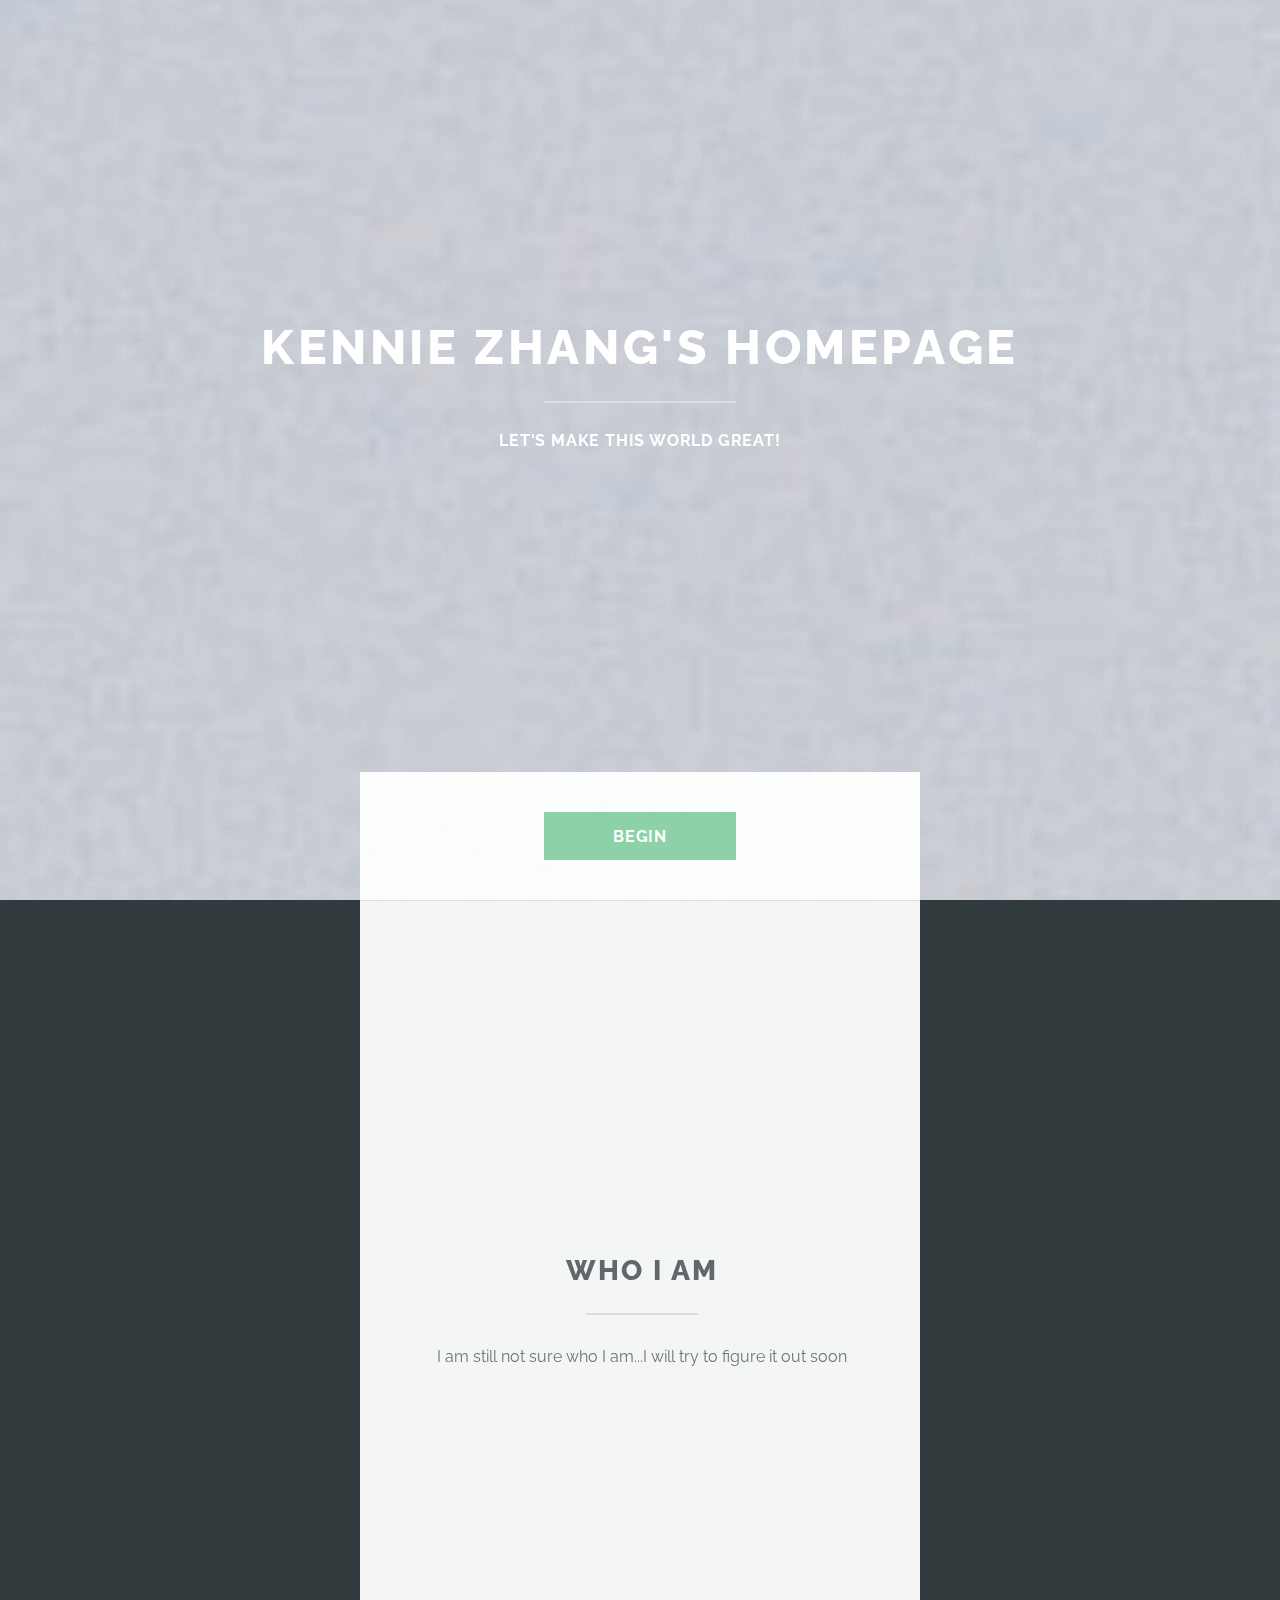
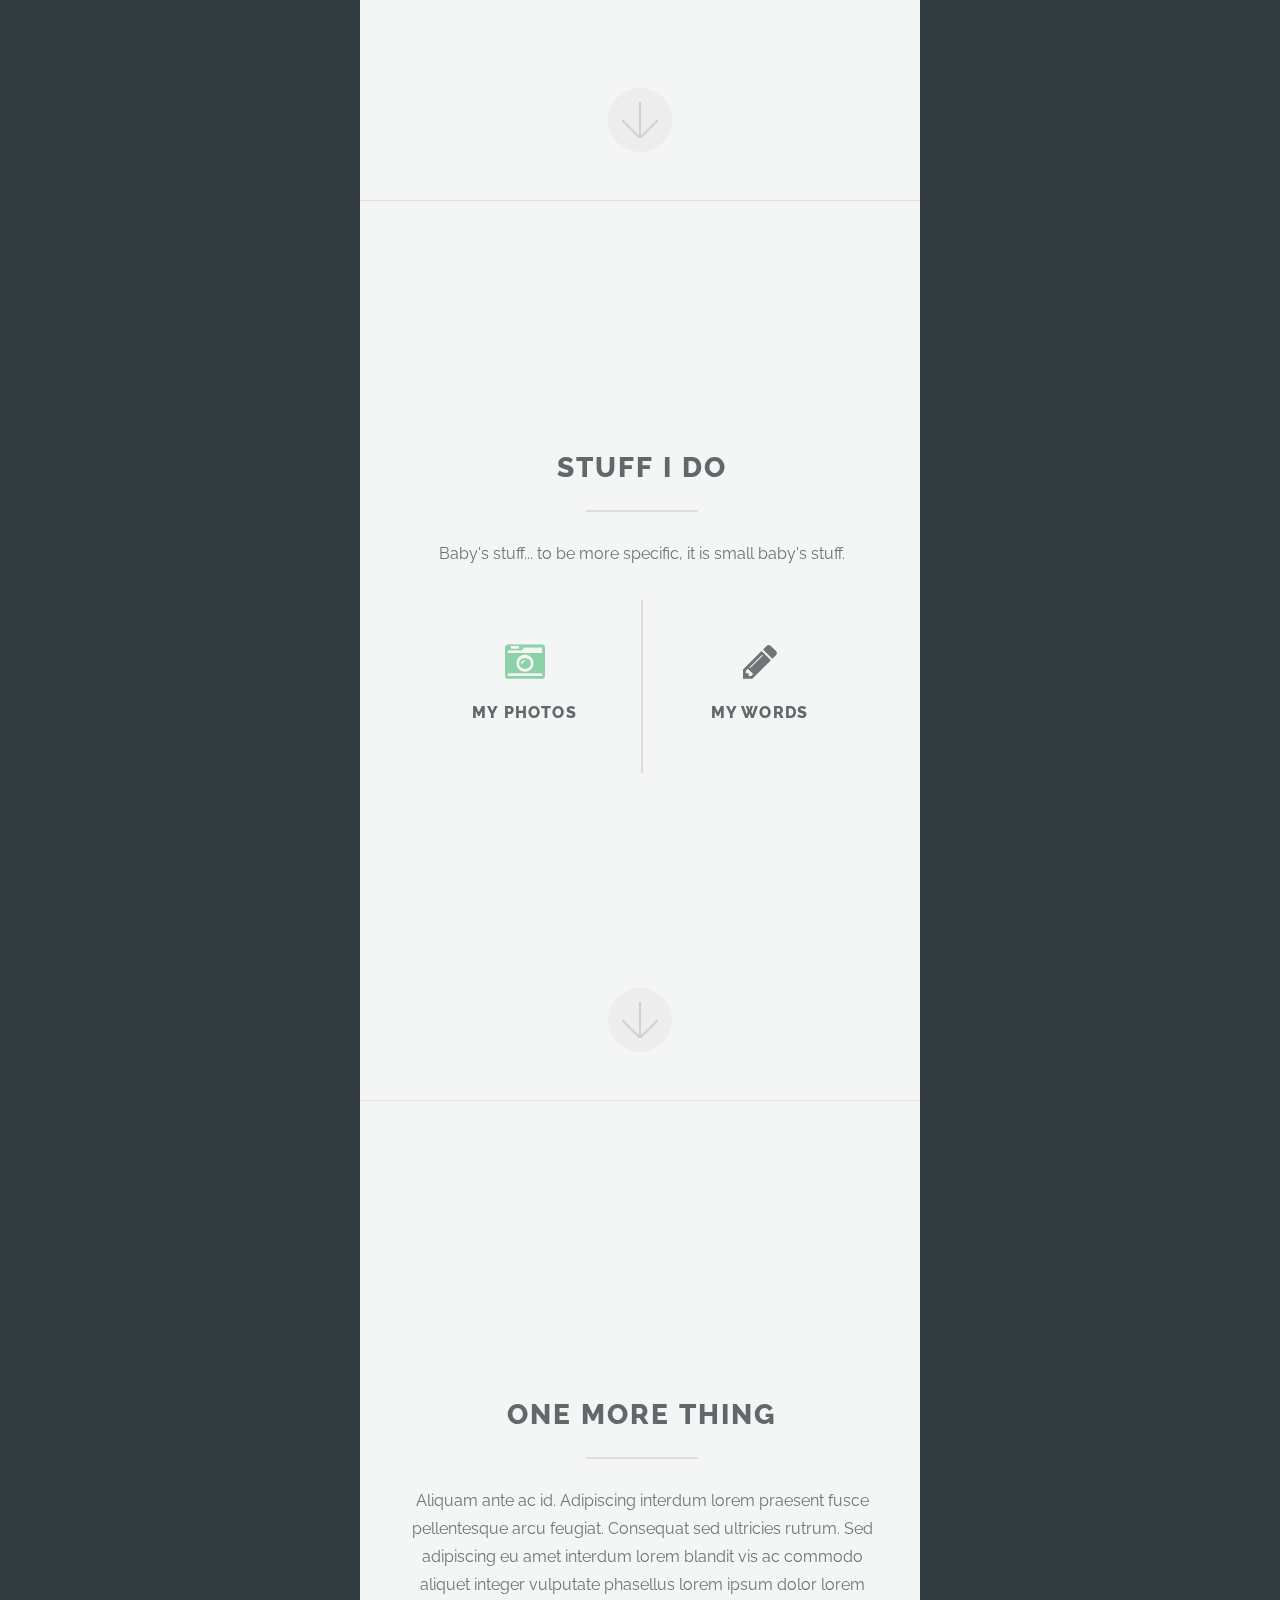
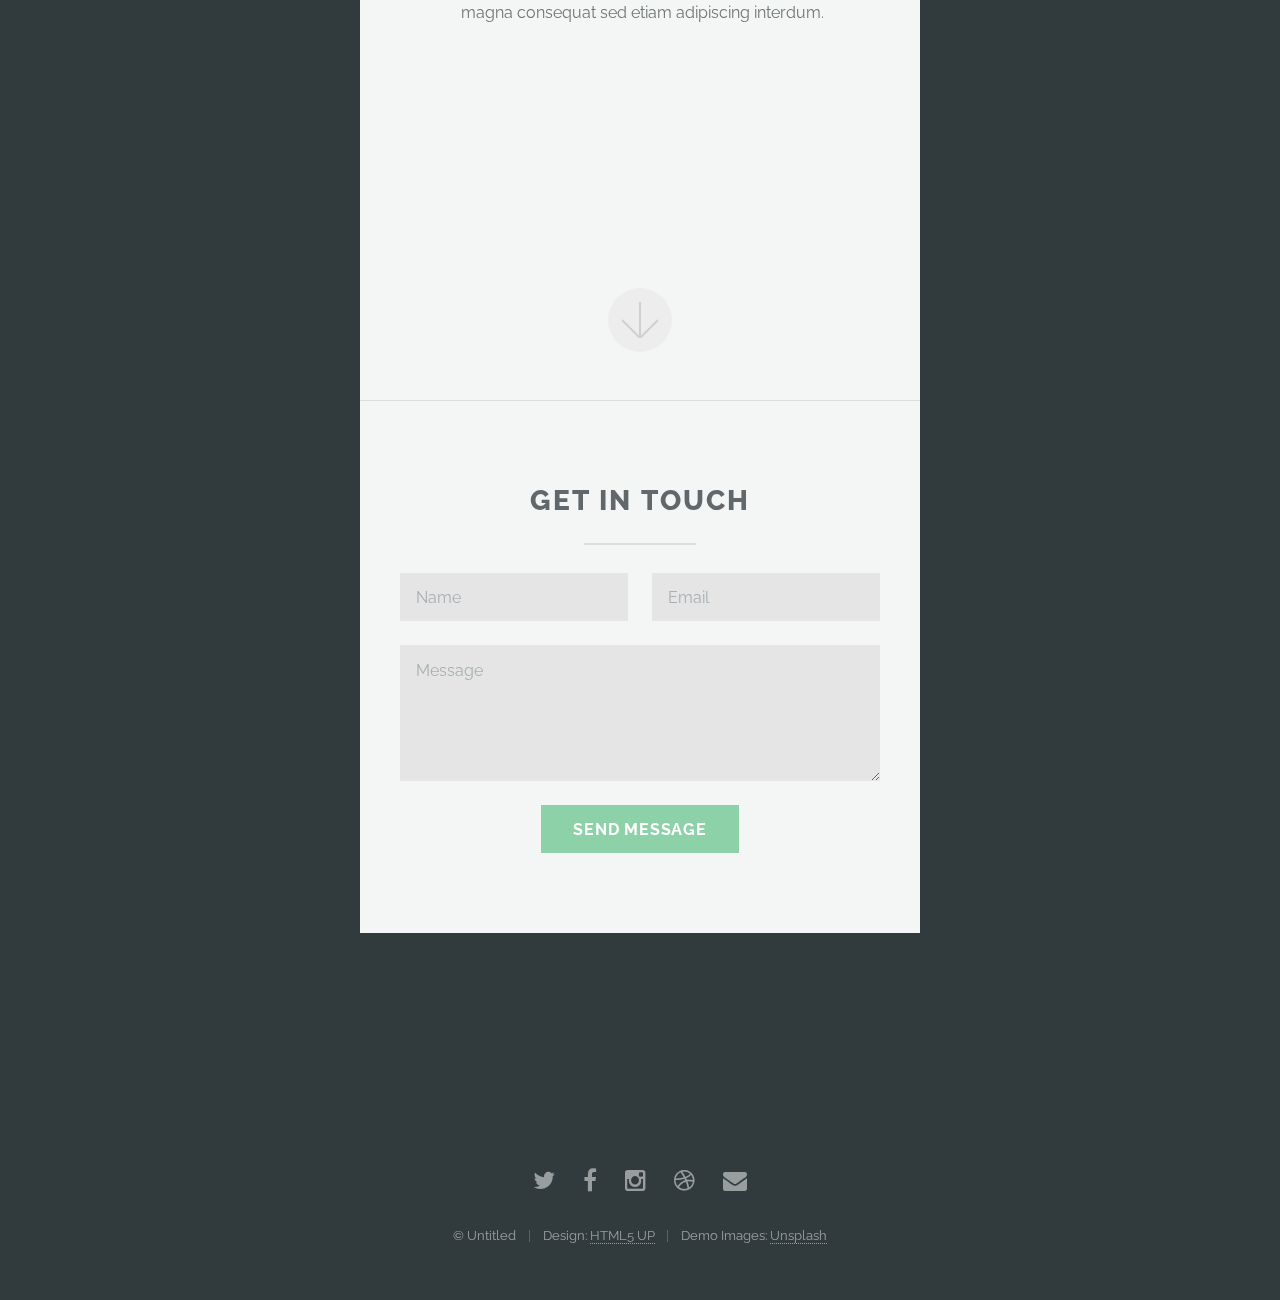
==== commit d4b48a5f: "update" ====
--- a/index.html
+++ b/index.html
@@ -1,96 +1,453 @@
-<!DOCTYPE html PUBLIC "-//W3C//DTD XHTML 1.0 Strict//EN" "http://www.w3.org/TR/xhtml1/DTD/xhtml1-strict.dtd">
-<html xmlns="http://www.w3.org/1999/xhtml" xml:lang="en" lang="en">
-<head>
-<title>ShutterPress</title>
-<meta http-equiv="Content-Type" content="text/html;charset=utf-8" />
-<link rel="stylesheet" type="text/css" href="css/all.css" media="screen" />
-<link rel="stylesheet" type="text/css" href="css/prettyPhoto.css" media="screen" />
-</head>
-<body>
-<div id="wrapper">
-  <div id="wrapper-top"> </div>
-  <div id="left">
-    <h1 class="logo"><a href="index.html">ShutterPress</a></h1>
-    <ul class="menu">
-      <li><a href="index.html">Home</a></li>
-      <li> <a class="closed" href="#">About the Studio</a>
-        <ul class="sub-menu closed">
-          <li><a href="#">Item 1</a></li>
-          <li><a href="#">Item 2</a></li>
-          <li><a href="#">Item 3</a></li>
-        </ul>
-      </li>
-      <li> <a class="opened" href="#">Image Galleries</a>
-        <ul class="sub-menu">
-          <li><a class="active" href="#">4X4 Gallery</a></li>
-          <li><a href="#">Portrait Gallery</a></li>
-          <li><a href="slider-gallery.html">Slider Gallery</a></li>
-        </ul>
-      </li>
-      <li><a href="#">Contact</a></li>
-    </ul>
-    <div id="left-bottom">
-      <div class="social"> <span>Social:</span>
-        <ul>
-          <li><a class="tumblr" href="#">tumblr</a></li>
-          <li><a class="picasa" href="#">picasa</a></li>
-          <li><a class="vimeo" href="#">vimeo</a></li>
-          <li><a class="flickr" href="#">flickr</a></li>
-          <li><a class="twitter" href="#">twitter</a></li>
-          <li><a class="facebook" href="#">facebook</a></li>
-          <li><a class="rss" href="#">rss</a></li>
-        </ul>
-      </div>
-      <div class="search">
-        <form action="#" method="get">
-          <fieldset>
-            <div class="left">
-              <input type="text" value="" />
-            </div>
-            <div class="right">
-              <input type="submit" value="" />
-            </div>
-          </fieldset>
-        </form>
-      </div>
-    </div>
-  </div>
-  <div id="right">
-    <ul class="thumbnails">
-	  <li><a href="http://wx3.sinaimg.cn/large/6b2c3844gy1fe057shpxpj20qo0zkjtn.jpg" rel="prettyPhoto[gallery]"><img src="http://wx3.sinaimg.cn/large/6b2c3844gy1fe057shpxpj20qo0zkjtn.jpg" alt="" width="150" height="121" /></a></li>
-      <li><a href="http://wx4.sinaimg.cn/mw1024/6b2c3844gy1fe031fksc1j21kw11xwkg.jpg" rel="prettyPhoto[gallery]"><img src="http://wx4.sinaimg.cn/mw1024/6b2c3844gy1fe031fksc1j21kw11xwkg.jpg" alt="" width="150" height="121" /></a></li>
-      
-      <li><a href="images/500X500.gif" rel="prettyPhoto[gallery]"><img src="images/gallery/thumb3.jpg" alt="" width="150" height="121" /></a></li>
-      <li><a href="images/500X500.gif" rel="prettyPhoto[gallery]"><img src="images/gallery/thumb4.jpg" alt="" width="150" height="121" /></a></li>
-      <li><a href="images/500X500.gif" rel="prettyPhoto[gallery]"><img src="images/gallery/thumb5.jpg" alt="" width="150" height="121" /></a></li>
-      <li><a href="images/500X500.gif" rel="prettyPhoto[gallery]"><img src="images/gallery/thumb6.jpg" alt="" width="150" height="121" /></a></li>
-      <li><a href="images/500X500.gif" rel="prettyPhoto[gallery]"><img src="images/gallery/thumb7.jpg" alt="" width="150" height="121" /></a></li>
-      <li><a href="images/500X500.gif" rel="prettyPhoto[gallery]"><img src="images/gallery/thumb8.jpg" alt="" width="150" height="121" /></a></li>
-      <li><a href="images/500X500.gif" rel="prettyPhoto[gallery]"><img src="images/gallery/thumb9.jpg" alt="" width="150" height="121" /></a></li>
-      <li><a href="images/500X500.gif" rel="prettyPhoto[gallery]"><img src="images/gallery/thumb10.jpg" alt="" width="150" height="121" /></a></li>
-      <li><a href="images/500X500.gif" rel="prettyPhoto[gallery]"><img src="images/gallery/thumb11.jpg" alt="" width="150" height="121" /></a></li>
-      <li><a href="images/500X500.gif" rel="prettyPhoto[gallery]"><img src="images/gallery/thumb12.jpg" alt="" width="150" height="121" /></a></li>
-      <li><a href="images/500X500.gif" rel="prettyPhoto[gallery]"><img src="images/gallery/thumb13.jpg" alt="" width="150" height="121" /></a></li>
-      <li><a href="images/500X500.gif" rel="prettyPhoto[gallery]"><img src="images/gallery/thumb14.jpg" alt="" width="150" height="121" /></a></li>
-      <li><a href="images/500X500.gif" rel="prettyPhoto[gallery]"><img src="images/gallery/thumb15.jpg" alt="" width="150" height="121"/></a></li>
-      <li><a href="images/500X500.gif" rel="prettyPhoto[gallery]"><img src="images/gallery/thumb16.jpg" alt="" width="150" height="121" /></a></li>
-	  <li><a href="images/500X500.gif" rel="prettyPhoto[gallery]"><img src="images/gallery/thumb8.jpg" alt="" width="150" height="121" /></a></li>
-      <li><a href="images/500X500.gif" rel="prettyPhoto[gallery]"><img src="images/gallery/thumb9.jpg" alt="" width="150" height="121" /></a></li>
-      <li><a href="images/500X500.gif" rel="prettyPhoto[gallery]"><img src="images/gallery/thumb10.jpg" alt="" width="150" height="121" /></a></li>
-      <li><a href="images/500X500.gif" rel="prettyPhoto[gallery]"><img src="images/gallery/thumb11.jpg" alt="" width="150" height="121" /></a></li>
-      <li><a href="images/500X500.gif" rel="prettyPhoto[gallery]"><img src="images/gallery/thumb12.jpg" alt="" width="150" height="121" /></a></li>
-      <li><a href="images/500X500.gif" rel="prettyPhoto[gallery]"><img src="images/gallery/thumb13.jpg" alt="" width="150" height="121" /></a></li>
-      <li><a href="images/500X500.gif" rel="prettyPhoto[gallery]"><img src="images/gallery/thumb14.jpg" alt="" width="150" height="121" /></a></li>
-      <li><a href="images/500X500.gif" rel="prettyPhoto[gallery]"><img src="images/gallery/thumb15.jpg" alt="" width="150" height="121"/></a></li>
-      <li><a href="images/500X500.gif" rel="prettyPhoto[gallery]"><img src="images/gallery/thumb16.jpg" alt="" width="150" height="121" /></a></li>
-    </ul>
-    <div class="navigation"> <a href="#" class="prev">Previous</a> <a href="#" class="next">Next</a> </div>
-  </div>
-  <div id="wrapper-bottom"> </div>
-</div>
-<script type="text/javascript" src="http://ajax.googleapis.com/ajax/libs/jquery/1.5.2/jquery.min.js"></script>
-<script type="text/javascript" src="http://cloud.github.com/downloads/malsup/cycle/jquery.cycle.all.latest.js"></script>
-<script type="text/javascript" src="js/jquery.prettyPhoto.js"></script>
-<script type="text/javascript" src="js/main.js"></script>
-</body>
-</html>
+<!DOCTYPE HTML>
+<!--
+	Highlights by HTML5 UP
+	html5up.net | @n33co
+	Free for personal and commercial use under the CCA 3.0 license (html5up.net/license)
+-->
+<html>
+	<head>
+		<title>Highlights by HTML5 UP</title>
+		<meta http-equiv="content-type" content="text/html; charset=utf-8" />
+		<meta name="description" content="" />
+		<meta name="keywords" content="" />
+		<!--[if lte IE 8]><script src="css/ie/html5shiv.js"></script><![endif]-->
+		<script src="js/jquery.min.js"></script>
+		<script src="js/jquery.scrollex.min.js"></script>
+		<script src="js/jquery.scrolly.min.js"></script>
+		<script src="js/skel.min.js"></script>
+		<script src="js/init.js"></script>
+		<noscript>
+			<link rel="stylesheet" href="css/skel.css" />
+			<link rel="stylesheet" href="css/style.css" />
+			<link rel="stylesheet" href="css/style-xlarge.css" />
+		</noscript>
+		<!--[if lte IE 8]><link rel="stylesheet" href="css/ie/v8.css" /><![endif]-->
+		<!--[if lte IE 9]><link rel="stylesheet" href="css/ie/v9.css" /><![endif]-->
+	</head>
+	<body>
+
+		<!-- Header -->
+			<section id="header">
+				<header class="major">
+					<h1>Kennie Zhang's Homepage</h1>
+					<p>Let's make this world great!</p>
+				</header>
+				<div class="container">
+					<ul class="actions">
+						<li><a href="#one" class="button special scrolly">Begin</a></li>
+					</ul>
+				</div>
+			</section>
+
+		<!-- One -->
+			<section id="one" class="main special">
+				<div class="container">
+					<span class="image fit primary"><img src="images/pic01.jpg" alt="" /></span>
+					<div class="content">
+						<header class="major">
+							<h2>Who I am</h2>
+						</header>
+						<p>I am still not sure who I am...I will try to figure it out soon</p>
+					</div>
+					<a href="#two" class="goto-next scrolly">Next</a>
+				</div>
+			</section>
+
+		<!-- Two -->
+			<section id="two" class="main special">
+				<div class="container">
+					<span class="image fit primary"><img src="images/pic02.jpg" alt="" /></span>
+					<div class="content">
+						<header class="major">
+							<h2>Stuff I do</h2>
+						</header>
+						<p>Baby's stuff... to be more specific, it is small baby's stuff.</p>
+						<ul class="icons-grid">
+							<li><a href="2017/3.html">
+								<span class="icon major fa-camera-retro"></span>
+								<h3>My Photos</h3>
+                                </a>
+							</li>
+							<li>
+								<span class="icon major fa-pencil"></span>
+								<h3>My words</h3>
+							</li>
+
+						</ul>
+					</div>
+					<a href="#three" class="goto-next scrolly">Next</a>
+				</div>
+			</section>
+
+		<!-- Three -->
+			<section id="three" class="main special">
+				<div class="container">
+					<span class="image fit primary"><img src="images/pic03.jpg" alt="" /></span>
+					<div class="content">
+						<header class="major">
+							<h2>One more thing</h2>
+						</header>
+						<p>Aliquam ante ac id. Adipiscing interdum lorem praesent fusce pellentesque arcu feugiat. Consequat sed ultricies rutrum. Sed adipiscing eu amet interdum lorem blandit vis ac commodo aliquet integer vulputate phasellus lorem ipsum dolor lorem magna consequat sed etiam adipiscing interdum.</p>
+					</div>
+					<a href="#footer" class="goto-next scrolly">Next</a>
+				</div>
+			</section>
+
+		<!-- Four -->
+		<!--
+			<section id="four" class="main">
+				<div class="container">
+					<div class="content">
+						<header class="major">
+							<h2>Elements</h2>
+						</header>
+						<section>
+							<h4>Text</h4>
+							<p>This is <b>bold</b> and this is <strong>strong</strong>. This is <i>italic</i> and this is <em>emphasized</em>.
+							This is <sup>superscript</sup> text and this is <sub>subscript</sub> text.
+							This is <u>underlined</u> and this is code: <code>for (;;) { ... }</code>. Finally, <a href="#">this is a link</a>.</p>
+							<hr />
+							<header>
+								<h4>Heading with a Subtitle</h4>
+								<p>Lorem ipsum dolor sit amet nullam id egestas urna aliquam</p>
+							</header>
+							<p>Nunc lacinia ante nunc ac lobortis. Interdum adipiscing gravida odio porttitor sem non mi integer non faucibus ornare mi ut ante amet placerat aliquet. Volutpat eu sed ante lacinia sapien lorem accumsan varius montes viverra nibh in adipiscing blandit tempus accumsan.</p>
+							<header>
+								<h5>Heading with a Subtitle</h5>
+								<p>Lorem ipsum dolor sit amet nullam id egestas urna aliquam</p>
+							</header>
+							<p>Nunc lacinia ante nunc ac lobortis. Interdum adipiscing gravida odio porttitor sem non mi integer non faucibus ornare mi ut ante amet placerat aliquet. Volutpat eu sed ante lacinia sapien lorem accumsan varius montes viverra nibh in adipiscing blandit tempus accumsan.</p>
+							<hr />
+							<h2>Heading Level 2</h2>
+							<h3>Heading Level 3</h3>
+							<h4>Heading Level 4</h4>
+							<h5>Heading Level 5</h5>
+							<h6>Heading Level 6</h6>
+							<hr />
+							<h5>Blockquote</h5>
+							<blockquote>Fringilla nisl. Donec accumsan interdum nisi, quis tincidunt felis sagittis eget tempus euismod. Vestibulum ante ipsum primis in faucibus vestibulum. Blandit adipiscing eu felis iaculis volutpat ac adipiscing accumsan faucibus. Vestibulum ante ipsum primis in faucibus lorem ipsum dolor sit amet nullam adipiscing eu felis.</blockquote>
+							<h5>Preformatted</h5>
+							<pre><code>i = 0;
+
+while (!deck.isInOrder()) {
+print 'Iteration ' + i;
+deck.shuffle();
+i++;
+}
+
+print 'It took ' + i + ' iterations to sort the deck.';</code></pre>
+						</section>
+
+						<section>
+							<h4>Lists</h4>
+							<div class="row">
+								<div class="6u 12u$(medium)">
+									<h5>Unordered</h5>
+									<ul>
+										<li>Dolor pulvinar etiam.</li>
+										<li>Sagittis adipiscing.</li>
+										<li>Felis enim feugiat.</li>
+									</ul>
+									<h5>Alternate</h5>
+									<ul class="alt">
+										<li>Dolor pulvinar etiam.</li>
+										<li>Sagittis adipiscing.</li>
+										<li>Felis enim feugiat.</li>
+									</ul>
+								</div>
+								<div class="6u$ 12u(medium)">
+									<h5>Ordered</h5>
+									<ol>
+										<li>Dolor pulvinar etiam.</li>
+										<li>Etiam vel felis viverra.</li>
+										<li>Felis enim feugiat.</li>
+										<li>Dolor pulvinar etiam.</li>
+										<li>Etiam vel felis lorem.</li>
+										<li>Felis enim et feugiat.</li>
+									</ol>
+									<h5>Icons</h5>
+									<ul class="icons">
+										<li><a href="#" class="icon fa-twitter"><span class="label">Twitter</span></a></li>
+										<li><a href="#" class="icon fa-facebook"><span class="label">Facebook</span></a></li>
+										<li><a href="#" class="icon fa-instagram"><span class="label">Instagram</span></a></li>
+										<li><a href="#" class="icon fa-github"><span class="label">Github</span></a></li>
+									</ul>
+								</div>
+							</div>
+							<h5>Actions</h5>
+							<ul class="actions">
+								<li><a href="#" class="button special">Default</a></li>
+								<li><a href="#" class="button">Default</a></li>
+							</ul>
+							<ul class="actions small">
+								<li><a href="#" class="button special small">Small</a></li>
+								<li><a href="#" class="button small">Small</a></li>
+							</ul>
+							<div class="row">
+								<div class="6u 12u$(small)">
+									<ul class="actions vertical">
+										<li><a href="#" class="button special">Default</a></li>
+										<li><a href="#" class="button">Default</a></li>
+									</ul>
+								</div>
+								<div class="6u$ 12u$(small)">
+									<ul class="actions vertical small">
+										<li><a href="#" class="button special small">Small</a></li>
+										<li><a href="#" class="button small">Small</a></li>
+									</ul>
+								</div>
+								<div class="6u 12u$(small)">
+									<ul class="actions vertical">
+										<li><a href="#" class="button special fit">Default</a></li>
+										<li><a href="#" class="button fit">Default</a></li>
+									</ul>
+								</div>
+								<div class="6u$ 12u$(small)">
+									<ul class="actions vertical small">
+										<li><a href="#" class="button special small fit">Small</a></li>
+										<li><a href="#" class="button small fit">Small</a></li>
+									</ul>
+								</div>
+							</div>
+						</section>
+
+						<section>
+							<h4>Table</h4>
+							<h5>Default</h5>
+							<div class="table-wrapper">
+								<table>
+									<thead>
+										<tr>
+											<th>Name</th>
+											<th>Description</th>
+											<th>Price</th>
+										</tr>
+									</thead>
+									<tbody>
+										<tr>
+											<td>Item One</td>
+											<td>Ante turpis integer aliquet porttitor.</td>
+											<td>29.99</td>
+										</tr>
+										<tr>
+											<td>Item Two</td>
+											<td>Vis ac commodo adipiscing arcu aliquet.</td>
+											<td>19.99</td>
+										</tr>
+										<tr>
+											<td>Item Three</td>
+											<td> Morbi faucibus arcu accumsan lorem.</td>
+											<td>29.99</td>
+										</tr>
+										<tr>
+											<td>Item Four</td>
+											<td>Vitae integer tempus condimentum.</td>
+											<td>19.99</td>
+										</tr>
+										<tr>
+											<td>Item Five</td>
+											<td>Ante turpis integer aliquet porttitor.</td>
+											<td>29.99</td>
+										</tr>
+									</tbody>
+									<tfoot>
+										<tr>
+											<td colspan="2"></td>
+											<td>100.00</td>
+										</tr>
+									</tfoot>
+								</table>
+							</div>
+
+							<h5>Alternate</h5>
+							<div class="table-wrapper">
+								<table class="alt">
+									<thead>
+										<tr>
+											<th>Name</th>
+											<th>Description</th>
+											<th>Price</th>
+										</tr>
+									</thead>
+									<tbody>
+										<tr>
+											<td>Item One</td>
+											<td>Ante turpis integer aliquet porttitor.</td>
+											<td>29.99</td>
+										</tr>
+										<tr>
+											<td>Item Two</td>
+											<td>Vis ac commodo adipiscing arcu aliquet.</td>
+											<td>19.99</td>
+										</tr>
+										<tr>
+											<td>Item Three</td>
+											<td> Morbi faucibus arcu accumsan lorem.</td>
+											<td>29.99</td>
+										</tr>
+										<tr>
+											<td>Item Four</td>
+											<td>Vitae integer tempus condimentum.</td>
+											<td>19.99</td>
+										</tr>
+										<tr>
+											<td>Item Five</td>
+											<td>Ante turpis integer aliquet porttitor.</td>
+											<td>29.99</td>
+										</tr>
+									</tbody>
+									<tfoot>
+										<tr>
+											<td colspan="2"></td>
+											<td>100.00</td>
+										</tr>
+									</tfoot>
+								</table>
+							</div>
+						</section>
+
+						<section>
+							<h4>Buttons</h4>
+							<ul class="actions">
+								<li><a href="#" class="button special">Special</a></li>
+								<li><a href="#" class="button">Default</a></li>
+							</ul>
+							<ul class="actions">
+								<li><a href="#" class="button">Default</a></li>
+								<li><a href="#" class="button small">Small</a></li>
+							</ul>
+							<ul class="actions fit">
+								<li><a href="#" class="button special fit">Fit</a></li>
+								<li><a href="#" class="button fit">Fit</a></li>
+							</ul>
+							<ul class="actions fit small">
+								<li><a href="#" class="button special fit small">Fit + Small</a></li>
+								<li><a href="#" class="button fit small">Fit + Small</a></li>
+							</ul>
+							<ul class="actions">
+								<li><a href="#" class="button special icon fa-download">Icon</a></li>
+								<li><a href="#" class="button icon fa-download">Icon</a></li>
+							</ul>
+							<ul class="actions">
+								<li><span class="button special disabled">Disabled</span></li>
+								<li><span class="button disabled">Disabled</span></li>
+							</ul>
+						</section>
+
+						<section>
+							<h4>Form</h4>
+							<form method="post" action="#">
+								<div class="row uniform">
+									<div class="6u 12u$(xsmall)">
+										<input type="text" name="demo-name" id="demo-name" value="" placeholder="Name" />
+									</div>
+									<div class="6u$ 12u$(xsmall)">
+										<input type="email" name="demo-email" id="demo-email" value="" placeholder="Email" />
+									</div>
+									<div class="12u$">
+										<div class="select-wrapper">
+											<select name="demo-category" id="demo-category">
+												<option value="">- Category -</option>
+												<option value="1">Manufacturing</option>
+												<option value="1">Shipping</option>
+												<option value="1">Administration</option>
+												<option value="1">Human Resources</option>
+											</select>
+										</div>
+									</div>
+									<div class="4u 12u$(small)">
+										<input type="radio" id="demo-priority-low" name="demo-priority" checked>
+										<label for="demo-priority-low">Low</label>
+									</div>
+									<div class="4u 12u$(small)">
+										<input type="radio" id="demo-priority-normal" name="demo-priority">
+										<label for="demo-priority-normal">Normal</label>
+									</div>
+									<div class="4u$ 12u$(small)">
+										<input type="radio" id="demo-priority-high" name="demo-priority">
+										<label for="demo-priority-high">High</label>
+									</div>
+									<div class="6u 12u$(small)">
+										<input type="checkbox" id="demo-copy" name="demo-copy">
+										<label for="demo-copy">Email me a copy</label>
+									</div>
+									<div class="6u$ 12u$(small)">
+										<input type="checkbox" id="demo-human" name="demo-human" checked>
+										<label for="demo-human">Not a robot</label>
+									</div>
+									<div class="12u$">
+										<textarea name="demo-message" id="demo-message" placeholder="Enter your message" rows="6"></textarea>
+									</div>
+									<div class="12u$">
+										<ul class="actions">
+											<li><input type="submit" value="Send Message" class="special" /></li>
+											<li><input type="reset" value="Reset" /></li>
+										</ul>
+									</div>
+								</div>
+							</form>
+						</section>
+
+						<section>
+							<h4>Image</h4>
+							<h5>Fit</h5>
+							<div class="box alt">
+								<div class="row uniform 50%">
+									<div class="12u"><span class="image fit"><img src="images/pic04.jpg" alt="" /></span></div>
+									<div class="4u"><span class="image fit"><img src="images/pic04.jpg" alt="" /></span></div>
+									<div class="4u"><span class="image fit"><img src="images/pic04.jpg" alt="" /></span></div>
+									<div class="4u"><span class="image fit"><img src="images/pic04.jpg" alt="" /></span></div>
+									<div class="4u"><span class="image fit"><img src="images/pic04.jpg" alt="" /></span></div>
+									<div class="4u"><span class="image fit"><img src="images/pic04.jpg" alt="" /></span></div>
+									<div class="4u"><span class="image fit"><img src="images/pic04.jpg" alt="" /></span></div>
+									<div class="4u"><span class="image fit"><img src="images/pic04.jpg" alt="" /></span></div>
+									<div class="4u"><span class="image fit"><img src="images/pic04.jpg" alt="" /></span></div>
+									<div class="4u"><span class="image fit"><img src="images/pic04.jpg" alt="" /></span></div>
+								</div>
+							</div>
+							<h5>Left &amp; Right</h5>
+							<p><span class="image left"><img src="images/pic05.jpg" alt="" /></span>Fringilla nisl. Donec accumsan interdum nisi, quis tincidunt felis sagittis eget. tempus euismod. Vestibulum ante ipsum primis in faucibus vestibulum. Blandit adipiscing eu felis iaculis volutpat ac adipiscing accumsan eu faucibus. Integer ac pellentesque praesent tincidunt felis sagittis eget. tempus euismod. Vestibulum ante ipsum primis in faucibus vestibulum. Blandit adipiscing eu felis iaculis volutpat ac adipiscing accumsan eu faucibus. Integer ac pellentesque praesent. Donec accumsan interdum nisi, quis tincidunt felis sagittis eget. tempus euismod. Vestibulum ante ipsum primis in faucibus vestibulum. Blandit adipiscing eu felis iaculis volutpat ac adipiscing accumsan eu faucibus. Integer ac pellentesque praesent tincidunt felis sagittis eget. tempus euismod. Vestibulum ante ipsum primis in faucibus vestibulum. Blandit adipiscing eu felis iaculis volutpat ac adipiscing accumsan eu faucibus. Integer ac pellentesque praesent.</p>
+							<p><span class="image right"><img src="images/pic05.jpg" alt="" /></span>Fringilla nisl. Donec accumsan interdum nisi, quis tincidunt felis sagittis eget. tempus euismod. Vestibulum ante ipsum primis in faucibus vestibulum. Blandit adipiscing eu felis iaculis volutpat ac adipiscing accumsan eu faucibus. Integer ac pellentesque praesent tincidunt felis sagittis eget. tempus euismod. Vestibulum ante ipsum primis in faucibus vestibulum. Blandit adipiscing eu felis iaculis volutpat ac adipiscing accumsan eu faucibus. Integer ac pellentesque praesent. Donec accumsan interdum nisi, quis tincidunt felis sagittis eget. tempus euismod. Vestibulum ante ipsum primis in faucibus vestibulum. Blandit adipiscing eu felis iaculis volutpat ac adipiscing accumsan eu faucibus. Integer ac pellentesque praesent tincidunt felis sagittis eget. tempus euismod. Vestibulum ante ipsum primis in faucibus vestibulum. Blandit adipiscing eu felis iaculis volutpat ac adipiscing accumsan eu faucibus. Integer ac pellentesque praesent.</p>
+						</section>
+
+					</div>
+					<a href="#footer" class="goto-next scrolly">Next</a>
+				</div>
+			</section>
+		-->
+
+		<!-- Footer -->
+			<section id="footer">
+				<div class="container">
+					<header class="major">
+						<h2>Get in touch</h2>
+					</header>
+					<form method="post" action="#">
+						<div class="row uniform">
+							<div class="6u 12u$(xsmall)"><input type="text" name="name" id="name" placeholder="Name" /></div>
+							<div class="6u$ 12u$(xsmall)"><input type="email" name="email" id="email" placeholder="Email" /></div>
+							<div class="12u$"><textarea name="message" id="message" placeholder="Message" rows="4"></textarea></div>
+							<div class="12u$">
+								<ul class="actions">
+									<li><input type="submit" value="Send Message" class="special" /></li>
+								</ul>
+							</div>
+						</div>
+					</form>
+				</div>
+				<footer>
+					<ul class="icons">
+						<li><a href="#" class="icon alt fa-twitter"><span class="label">Twitter</span></a></li>
+						<li><a href="#" class="icon alt fa-facebook"><span class="label">Facebook</span></a></li>
+						<li><a href="#" class="icon alt fa-instagram"><span class="label">Instagram</span></a></li>
+						<li><a href="#" class="icon alt fa-dribbble"><span class="label">Dribbble</span></a></li>
+						<li><a href="#" class="icon alt fa-envelope"><span class="label">Email</span></a></li>
+					</ul>
+					<ul class="copyright">
+						<li>&copy; Untitled</li><li>Design: <a href="http://html5up.net">HTML5 UP</a></li><li>Demo Images: <a href="http://unsplash.com">Unsplash</a></li>
+					</ul>
+				</footer>
+			</section>
+
+	</body>
+</html>--- a/css/skel.css
+++ b/css/skel.css
@@ -0,0 +1,247 @@
+/* Resets (http://meyerweb.com/eric/tools/css/reset/ | v2.0 | 20110126 | License: none (public domain)) */
+
+	html,body,div,span,applet,object,iframe,h1,h2,h3,h4,h5,h6,p,blockquote,pre,a,abbr,acronym,address,big,cite,code,del,dfn,em,img,ins,kbd,q,s,samp,small,strike,strong,sub,sup,tt,var,b,u,i,center,dl,dt,dd,ol,ul,li,fieldset,form,label,legend,table,caption,tbody,tfoot,thead,tr,th,td,article,aside,canvas,details,embed,figure,figcaption,footer,header,hgroup,menu,nav,output,ruby,section,summary,time,mark,audio,video{margin:0;padding:0;border:0;font-size:100%;font:inherit;vertical-align:baseline;}article,aside,details,figcaption,figure,footer,header,hgroup,menu,nav,section{display:block;}body{line-height:1;}ol,ul{list-style:none;}blockquote,q{quotes:none;}blockquote:before,blockquote:after,q:before,q:after{content:'';content:none;}table{border-collapse:collapse;border-spacing:0;}body{-webkit-text-size-adjust:none}
+
+/* Box Model */
+
+	*, *:before, *:after {
+		-moz-box-sizing: border-box;
+		-webkit-box-sizing: border-box;
+		box-sizing: border-box;
+	}
+
+/* Container */
+
+	.container {
+		margin-left: auto;
+		margin-right: auto;
+
+		/* width: (containers) */
+		width: 35em;
+	}
+
+	/* Modifiers */
+
+		/* 125% */
+			.container.\31 25\25 {
+				width: 100%;
+
+				/* max-width: (containers * 1.25) */
+				max-width: 43.75em;
+
+				/* min-width: (containers) */
+				min-width: 35em;
+			}
+
+		/* 75% */
+			.container.\37 5\25 {
+
+				/* width: (containers * 0.75) */
+				width: 26.25em;
+
+			}
+
+		/* 50% */
+			.container.\35 0\25 {
+
+				/* width: (containers * 0.50) */
+				width: 17.5em;
+
+			}
+
+		/* 25% */
+			.container.\32 5\25 {
+
+				/* width: (containers * 0.25) */
+				width: 8.75em;
+
+			}
+
+/* Grid */
+
+	.row {
+		border-bottom: solid 1px transparent;
+	}
+
+	.row > * {
+		float: left;
+	}
+
+	.row:after, .row:before {
+		content: '';
+		display: block;
+		clear: both;
+		height: 0;
+	}
+
+	.row.uniform > * > :first-child {
+		margin-top: 0;
+	}
+
+	.row.uniform > * > :last-child {
+		margin-bottom: 0;
+	}
+
+	/* Gutters */
+
+		/* Normal */
+
+			.row > * {
+				/* padding: (gutters.horizontal) 0 0 (gutters.vertical) */
+				padding: 0 0 0 1.5em;
+			}
+
+			.row {
+				/* margin: -(gutters.horizontal) 0 -1px -(gutters.vertical) */
+				margin: 0 0 -1px -1.5em;
+			}
+
+			.row.uniform > * {
+				/* padding: (gutters.vertical) 0 0 (gutters.vertical) */
+				padding: 1.5em 0 0 1.5em;
+			}
+
+			.row.uniform {
+				/* margin: -(gutters.vertical) 0 -1px -(gutters.vertical) */
+				margin: -1.5em 0 -1px -1.5em;
+			}
+
+		/* 200% */
+
+			.row.\32 00\25 > * {
+				/* padding: (gutters.horizontal) 0 0 (gutters.vertical) */
+				padding: 0 0 0 3em;
+			}
+
+			.row.\32 00\25 {
+				/* margin: -(gutters.horizontal) 0 -1px -(gutters.vertical) */
+				margin: 0 0 -1px -3em;
+			}
+
+			.row.uniform.\32 00\25 > * {
+				/* padding: (gutters.vertical) 0 0 (gutters.vertical) */
+				padding: 3em 0 0 3em;
+			}
+
+			.row.uniform.\32 00\25 {
+				/* margin: -(gutters.vertical) 0 -1px -(gutters.vertical) */
+				margin: -3em 0 -1px -3em;
+			}
+
+		/* 150% */
+
+			.row.\31 50\25 > * {
+				/* padding: (gutters.horizontal) 0 0 (gutters.vertical) */
+				padding: 0 0 0 2.25em;
+			}
+
+			.row.\31 50\25 {
+				/* margin: -(gutters.horizontal) 0 -1px -(gutters.vertical) */
+				margin: 0 0 -1px -2.25em;
+			}
+
+			.row.uniform.\31 50\25 > * {
+				/* padding: (gutters.vertical) 0 0 (gutters.vertical) */
+				padding: 2.25em 0 0 2.25em;
+			}
+
+			.row.uniform.\31 50\25 {
+				/* margin: -(gutters.vertical) 0 -1px -(gutters.vertical) */
+				margin: -2.25em 0 -1px -2.25em;
+			}
+
+		/* 50% */
+
+			.row.\35 0\25 > * {
+				/* padding: (gutters.horizontal) 0 0 (gutters.vertical) */
+				padding: 0 0 0 0.75em;
+			}
+
+			.row.\35 0\25 {
+				/* margin: -(gutters.horizontal) 0 -1px -(gutters.vertical) */
+				margin: 0 0 -1px -0.75em;
+			}
+
+			.row.uniform.\35 0\25 > * {
+				/* padding: (gutters.vertical) 0 0 (gutters.vertical) */
+				padding: 0.75em 0 0 0.75em;
+			}
+
+			.row.uniform.\35 0\25 {
+				/* margin: -(gutters.vertical) 0 -1px -(gutters.vertical) */
+				margin: -0.75em 0 -1px -0.75em;
+			}
+
+		/* 25% */
+
+			.row.\32 5\25 > * {
+				/* padding: (gutters.horizontal) 0 0 (gutters.vertical) */
+				padding: 0 0 0 0.375em;
+			}
+
+			.row.\32 5\25 {
+				/* margin: -(gutters.horizontal) 0 -1px -(gutters.vertical) */
+				margin: 0 0 -1px -0.375em;
+			}
+
+			.row.uniform.\32 5\25 > * {
+				/* padding: (gutters.vertical) 0 0 (gutters.vertical) */
+				padding: 0.375em 0 0 0.375em;
+			}
+
+			.row.uniform.\32 5\25 {
+				/* margin: -(gutters.vertical) 0 -1px -(gutters.vertical) */
+				margin: -0.375em 0 -1px -0.375em;
+			}
+
+		/* 0% */
+
+			.row.\30 \25 > * {
+				padding: 0;
+			}
+
+			.row.\30 \25 {
+				margin: 0 0 -1px 0;
+			}
+
+	/* Cells */
+
+		.\31 2u, .\31 2u\24 { width: 100%; clear: none; margin-left: 0; }
+		.\31 1u, .\31 1u\24 { width: 91.6666666667%; clear: none; margin-left: 0; }
+		.\31 0u, .\31 0u\24 { width: 83.3333333333%; clear: none; margin-left: 0; }
+		.\39 u, .\39 u\24 { width: 75%; clear: none; margin-left: 0; }
+		.\38 u, .\38 u\24 { width: 66.6666666667%; clear: none; margin-left: 0; }
+		.\37 u, .\37 u\24 { width: 58.3333333333%; clear: none; margin-left: 0; }
+		.\36 u, .\36 u\24 { width: 50%; clear: none; margin-left: 0; }
+		.\35 u, .\35 u\24 { width: 41.6666666667%; clear: none; margin-left: 0; }
+		.\34 u, .\34 u\24 { width: 33.3333333333%; clear: none; margin-left: 0; }
+		.\33 u, .\33 u\24 { width: 25%; clear: none; margin-left: 0; }
+		.\32 u, .\32 u\24 { width: 16.6666666667%; clear: none; margin-left: 0; }
+		.\31 u, .\31 u\24 { width: 8.3333333333%; clear: none; margin-left: 0; }
+
+		.\31 2u\24 + *,
+		.\31 1u\24 + *,
+		.\31 0u\24 + *,
+		.\39 u\24 + *,
+		.\38 u\24 + *,
+		.\37 u\24 + *,
+		.\36 u\24 + *,
+		.\35 u\24 + *,
+		.\34 u\24 + *,
+		.\33 u\24 + *,
+		.\32 u\24 + *,
+		.\31 u\24 + * {
+			clear: left;
+		}
+
+		.\-11u { margin-left: 91.6666666667% }
+		.\-10u { margin-left: 83.3333333333% }
+		.\-9u { margin-left: 75% }
+		.\-8u { margin-left: 66.6666666667% }
+		.\-7u { margin-left: 58.3333333333% }
+		.\-6u { margin-left: 50% }
+		.\-5u { margin-left: 41.6666666667% }
+		.\-4u { margin-left: 33.3333333333% }
+		.\-3u { margin-left: 25% }
+		.\-2u { margin-left: 16.6666666667% }
+		.\-1u { margin-left: 8.3333333333% }--- a/css/style.css
+++ b/css/style.css
@@ -0,0 +1,1222 @@
+@import url(font-awesome.min.css);
+@import url("http://fonts.googleapis.com/css?family=Raleway:400,400italic,700,800");
+
+/*
+	Highlights by HTML5 UP
+	html5up.net | @n33co
+	Free for personal and commercial use under the CCA 3.0 license (html5up.net/license)
+*/
+
+/* Basic */
+
+	html {
+		background-color: #313a3d;
+		background-attachment: fixed,						fixed;
+		background-image: url("images/overlay.png"), url("../images/bg.jpg");
+		background-position: top left,					center center;
+		background-repeat: repeat,						none;
+		background-size: auto,						cover;
+	}
+
+	html.is-loading body *, html.is-loading body *:before, html.is-loading body *:after {
+		-moz-animation: none !important;
+		-webkit-animation: none !important;
+		-o-animation: none !important;
+		-ms-animation: none !important;
+		animation: none !important;
+		-moz-transition: none !important;
+		-webkit-transition: none !important;
+		-o-transition: none !important;
+		-ms-transition: none !important;
+		transition: none !important;
+	}
+
+	html.is-touch {
+		height: 100vh;
+		overflow: hidden;
+	}
+
+		html.is-touch #wrapper {
+			-webkit-backface-visibility: hidden;
+			-webkit-overflow-scrolling: touch;
+			-webkit-transform: translate3d(0, 0, 0);
+			height: 100vh;
+			overflow: auto;
+		}
+
+	body, input, select, textarea {
+		color: #6f7577;
+		font-family: "Raleway", "Helvetica", sans-serif;
+		font-size: 15pt;
+		font-weight: 400;
+		line-height: 1.75em;
+	}
+
+	a {
+		-moz-transition: color 0.2s ease-in-out, border-bottom-color 0.2s ease-in-out;
+		-webkit-transition: color 0.2s ease-in-out, border-bottom-color 0.2s ease-in-out;
+		-o-transition: color 0.2s ease-in-out, border-bottom-color 0.2s ease-in-out;
+		-ms-transition: color 0.2s ease-in-out, border-bottom-color 0.2s ease-in-out;
+		transition: color 0.2s ease-in-out, border-bottom-color 0.2s ease-in-out;
+		border-bottom: dotted 1px;
+		color: #8cd1a8;
+		text-decoration: none;
+	}
+
+		a:hover {
+			border-bottom-color: transparent !important;
+			color: #8cd1a8 !important;
+			text-decoration: none;
+		}
+
+	strong, b {
+		color: #61686b;
+		font-weight: 700;
+	}
+
+	em, i {
+		font-style: italic;
+	}
+
+	p {
+		margin: 0 0 2em 0;
+	}
+
+	h1, h2, h3, h4, h5, h6 {
+		color: #61686b;
+		font-weight: 800;
+		letter-spacing: 0.075em;
+		line-height: 1em;
+		margin: 0 0 1em 0;
+		text-transform: uppercase;
+	}
+
+		h1 a, h2 a, h3 a, h4 a, h5 a, h6 a {
+			color: inherit;
+			text-decoration: none;
+		}
+
+	h2 {
+		font-size: 1.75em;
+		line-height: 1.5em;
+	}
+
+	h3 {
+		font-size: 1em;
+		line-height: 1.5em;
+	}
+
+	h4 {
+		font-size: 0.9em;
+		line-height: 1.5em;
+	}
+
+	h5 {
+		font-size: 0.8em;
+		line-height: 1.5em;
+	}
+
+	h6 {
+		font-size: 0.7em;
+		line-height: 1.5em;
+	}
+
+	sub {
+		font-size: 0.8em;
+		position: relative;
+		top: 0.5em;
+	}
+
+	sup {
+		font-size: 0.8em;
+		position: relative;
+		top: -0.5em;
+	}
+
+	hr {
+		border: 0;
+		border-bottom: solid 1px #dddddd;
+		margin: 2em 0;
+	}
+
+		hr.major {
+			margin: 3em 0;
+		}
+
+	blockquote {
+		border-left: solid 6px #dddddd;
+		font-style: italic;
+		margin: 0 0 2em 0;
+		padding: 0.5em 0 0.5em 1.5em;
+	}
+
+	code {
+		background: rgba(144, 144, 144, 0.075);
+		font-family: "Courier New", monospace;
+		font-size: 0.9em;
+		margin: 0 0.25em;
+		padding: 0.25em 0.65em;
+	}
+
+	pre {
+		-webkit-overflow-scrolling: touch;
+		font-family: "Courier New", monospace;
+		font-size: 0.9em;
+		margin: 0 0 2em 0;
+	}
+
+		pre code {
+			display: block;
+			line-height: 1.75em;
+			padding: 1em 1.5em;
+			overflow-x: auto;
+		}
+
+	.align-left {
+		text-align: left;
+	}
+
+	.align-center {
+		text-align: center;
+	}
+
+	.align-right {
+		text-align: right;
+	}
+
+/* Loader */
+	@-moz-keyframes spinner-show { 0% { opacity: 0; } 100% { opacity: 1; } }
+	@-webkit-keyframes spinner-show { 0% { opacity: 0; } 100% { opacity: 1; } }
+	@-o-keyframes spinner-show { 0% { opacity: 0; } 100% { opacity: 1; } }
+	@-ms-keyframes spinner-show { 0% { opacity: 0; } 100% { opacity: 1; } }
+	@keyframes spinner-show { 0% { opacity: 0; } 100% { opacity: 1; } }
+	@-moz-keyframes spinner-hide { 0% { color: #454d50; z-index: 10001; -moz-transform: scale(1) rotate(0deg); -webkit-transform: scale(1) rotate(0deg); -o-transform: scale(1) rotate(0deg); -ms-transform: scale(1) rotate(0deg); transform: scale(1) rotate(0deg); } 99% { color: #313a3d; z-index: 10001; -moz-transform: scale(0.5) rotate(360deg); -webkit-transform: scale(0.5) rotate(360deg); -o-transform: scale(0.5) rotate(360deg); -ms-transform: scale(0.5) rotate(360deg); transform: scale(0.5) rotate(360deg); } 100% { color: #313a3d; z-index: -1; -moz-transform: scale(0) rotate(360deg); -webkit-transform: scale(0) rotate(360deg); -o-transform: scale(0) rotate(360deg); -ms-transform: scale(0) rotate(360deg); transform: scale(0) rotate(360deg); } }
+	@-webkit-keyframes spinner-hide { 0% { color: #454d50; z-index: 10001; -moz-transform: scale(1) rotate(0deg); -webkit-transform: scale(1) rotate(0deg); -o-transform: scale(1) rotate(0deg); -ms-transform: scale(1) rotate(0deg); transform: scale(1) rotate(0deg); } 99% { color: #313a3d; z-index: 10001; -moz-transform: scale(0.5) rotate(360deg); -webkit-transform: scale(0.5) rotate(360deg); -o-transform: scale(0.5) rotate(360deg); -ms-transform: scale(0.5) rotate(360deg); transform: scale(0.5) rotate(360deg); } 100% { color: #313a3d; z-index: -1; -moz-transform: scale(0) rotate(360deg); -webkit-transform: scale(0) rotate(360deg); -o-transform: scale(0) rotate(360deg); -ms-transform: scale(0) rotate(360deg); transform: scale(0) rotate(360deg); } }
+	@-o-keyframes spinner-hide { 0% { color: #454d50; z-index: 10001; -moz-transform: scale(1) rotate(0deg); -webkit-transform: scale(1) rotate(0deg); -o-transform: scale(1) rotate(0deg); -ms-transform: scale(1) rotate(0deg); transform: scale(1) rotate(0deg); } 99% { color: #313a3d; z-index: 10001; -moz-transform: scale(0.5) rotate(360deg); -webkit-transform: scale(0.5) rotate(360deg); -o-transform: scale(0.5) rotate(360deg); -ms-transform: scale(0.5) rotate(360deg); transform: scale(0.5) rotate(360deg); } 100% { color: #313a3d; z-index: -1; -moz-transform: scale(0) rotate(360deg); -webkit-transform: scale(0) rotate(360deg); -o-transform: scale(0) rotate(360deg); -ms-transform: scale(0) rotate(360deg); transform: scale(0) rotate(360deg); } }
+	@-ms-keyframes spinner-hide { 0% { color: #454d50; z-index: 10001; -moz-transform: scale(1) rotate(0deg); -webkit-transform: scale(1) rotate(0deg); -o-transform: scale(1) rotate(0deg); -ms-transform: scale(1) rotate(0deg); transform: scale(1) rotate(0deg); } 99% { color: #313a3d; z-index: 10001; -moz-transform: scale(0.5) rotate(360deg); -webkit-transform: scale(0.5) rotate(360deg); -o-transform: scale(0.5) rotate(360deg); -ms-transform: scale(0.5) rotate(360deg); transform: scale(0.5) rotate(360deg); } 100% { color: #313a3d; z-index: -1; -moz-transform: scale(0) rotate(360deg); -webkit-transform: scale(0) rotate(360deg); -o-transform: scale(0) rotate(360deg); -ms-transform: scale(0) rotate(360deg); transform: scale(0) rotate(360deg); } }
+	@keyframes spinner-hide { 0% { color: #454d50; z-index: 10001; -moz-transform: scale(1) rotate(0deg); -webkit-transform: scale(1) rotate(0deg); -o-transform: scale(1) rotate(0deg); -ms-transform: scale(1) rotate(0deg); transform: scale(1) rotate(0deg); } 99% { color: #313a3d; z-index: 10001; -moz-transform: scale(0.5) rotate(360deg); -webkit-transform: scale(0.5) rotate(360deg); -o-transform: scale(0.5) rotate(360deg); -ms-transform: scale(0.5) rotate(360deg); transform: scale(0.5) rotate(360deg); } 100% { color: #313a3d; z-index: -1; -moz-transform: scale(0) rotate(360deg); -webkit-transform: scale(0) rotate(360deg); -o-transform: scale(0) rotate(360deg); -ms-transform: scale(0) rotate(360deg); transform: scale(0) rotate(360deg); } }
+	@-moz-keyframes spinner-rotate { 0% { -moz-transform: scale(1) rotate(0deg); -webkit-transform: scale(1) rotate(0deg); -o-transform: scale(1) rotate(0deg); -ms-transform: scale(1) rotate(0deg); transform: scale(1) rotate(0deg); } 100% { -moz-transform: scale(1) rotate(360deg); -webkit-transform: scale(1) rotate(360deg); -o-transform: scale(1) rotate(360deg); -ms-transform: scale(1) rotate(360deg); transform: scale(1) rotate(360deg); } }
+	@-webkit-keyframes spinner-rotate { 0% { -moz-transform: scale(1) rotate(0deg); -webkit-transform: scale(1) rotate(0deg); -o-transform: scale(1) rotate(0deg); -ms-transform: scale(1) rotate(0deg); transform: scale(1) rotate(0deg); } 100% { -moz-transform: scale(1) rotate(360deg); -webkit-transform: scale(1) rotate(360deg); -o-transform: scale(1) rotate(360deg); -ms-transform: scale(1) rotate(360deg); transform: scale(1) rotate(360deg); } }
+	@-o-keyframes spinner-rotate { 0% { -moz-transform: scale(1) rotate(0deg); -webkit-transform: scale(1) rotate(0deg); -o-transform: scale(1) rotate(0deg); -ms-transform: scale(1) rotate(0deg); transform: scale(1) rotate(0deg); } 100% { -moz-transform: scale(1) rotate(360deg); -webkit-transform: scale(1) rotate(360deg); -o-transform: scale(1) rotate(360deg); -ms-transform: scale(1) rotate(360deg); transform: scale(1) rotate(360deg); } }
+	@-ms-keyframes spinner-rotate { 0% { -moz-transform: scale(1) rotate(0deg); -webkit-transform: scale(1) rotate(0deg); -o-transform: scale(1) rotate(0deg); -ms-transform: scale(1) rotate(0deg); transform: scale(1) rotate(0deg); } 100% { -moz-transform: scale(1) rotate(360deg); -webkit-transform: scale(1) rotate(360deg); -o-transform: scale(1) rotate(360deg); -ms-transform: scale(1) rotate(360deg); transform: scale(1) rotate(360deg); } }
+	@keyframes spinner-rotate { 0% { -moz-transform: scale(1) rotate(0deg); -webkit-transform: scale(1) rotate(0deg); -o-transform: scale(1) rotate(0deg); -ms-transform: scale(1) rotate(0deg); transform: scale(1) rotate(0deg); } 100% { -moz-transform: scale(1) rotate(360deg); -webkit-transform: scale(1) rotate(360deg); -o-transform: scale(1) rotate(360deg); -ms-transform: scale(1) rotate(360deg); transform: scale(1) rotate(360deg); } }
+	@-moz-keyframes overlay-hide { 0% { opacity: 1; z-index: 10000; } 15% { opacity: 1; z-index: 10000; } 99% { opacity: 0; z-index: 10000; } 100% { opacity: 0; z-index: -1; } }
+	@-webkit-keyframes overlay-hide { 0% { opacity: 1; z-index: 10000; } 15% { opacity: 1; z-index: 10000; } 99% { opacity: 0; z-index: 10000; } 100% { opacity: 0; z-index: -1; } }
+	@-o-keyframes overlay-hide { 0% { opacity: 1; z-index: 10000; } 15% { opacity: 1; z-index: 10000; } 99% { opacity: 0; z-index: 10000; } 100% { opacity: 0; z-index: -1; } }
+	@-ms-keyframes overlay-hide { 0% { opacity: 1; z-index: 10000; } 15% { opacity: 1; z-index: 10000; } 99% { opacity: 0; z-index: 10000; } 100% { opacity: 0; z-index: -1; } }
+	@keyframes overlay-hide { 0% { opacity: 1; z-index: 10000; } 15% { opacity: 1; z-index: 10000; } 99% { opacity: 0; z-index: 10000; } 100% { opacity: 0; z-index: -1; } }
+
+	html body {
+		text-decoration: none;
+	}
+
+		html body:before {
+			-moz-osx-font-smoothing: grayscale;
+			-webkit-font-smoothing: antialiased;
+			font-family: FontAwesome;
+			font-style: normal;
+			font-weight: normal;
+			text-transform: none !important;
+		}
+
+		html body:before {
+			-moz-animation: spinner-show 1.5s 1 0.25s ease forwards, spinner-hide 0.25s ease-in-out forwards !important;
+			-webkit-animation: spinner-show 1.5s 1 0.25s ease forwards, spinner-hide 0.25s ease-in-out forwards !important;
+			-o-animation: spinner-show 1.5s 1 0.25s ease forwards, spinner-hide 0.25s ease-in-out forwards !important;
+			-ms-animation: spinner-show 1.5s 1 0.25s ease forwards, spinner-hide 0.25s ease-in-out forwards !important;
+			animation: spinner-show 1.5s 1 0.25s ease forwards, spinner-hide 0.25s ease-in-out forwards !important;
+			-moz-transform-origin: 50% 50%;
+			-webkit-transform-origin: 50% 50%;
+			-o-transform-origin: 50% 50%;
+			-ms-transform-origin: 50% 50%;
+			transform-origin: 50% 50%;
+			color: #454d50;
+			content: '\f1ce';
+			cursor: default;
+			display: block;
+			font-size: 2em;
+			height: 2em;
+			left: 50%;
+			opacity: 0;
+			line-height: 2em;
+			margin: -1em 0 0 -1em;
+			position: fixed;
+			text-align: center;
+			top: 50%;
+			width: 2em;
+			z-index: -1;
+		}
+
+		html body:after {
+			-moz-animation: overlay-hide 1s ease-in forwards !important;
+			-webkit-animation: overlay-hide 1s ease-in forwards !important;
+			-o-animation: overlay-hide 1s ease-in forwards !important;
+			-ms-animation: overlay-hide 1s ease-in forwards !important;
+			animation: overlay-hide 1s ease-in forwards !important;
+			background: #313a3d;
+			content: '';
+			display: block;
+			height: 100%;
+			left: 0;
+			opacity: 0;
+			position: fixed;
+			top: 0;
+			width: 100%;
+			z-index: -1;
+		}
+
+	html.is-loading body:before {
+		-moz-animation: spinner-show 1.5s 1 0.25s ease forwards, spinner-rotate 0.75s infinite linear !important;
+		-webkit-animation: spinner-show 1.5s 1 0.25s ease forwards, spinner-rotate 0.75s infinite linear !important;
+		-o-animation: spinner-show 1.5s 1 0.25s ease forwards, spinner-rotate 0.75s infinite linear !important;
+		-ms-animation: spinner-show 1.5s 1 0.25s ease forwards, spinner-rotate 0.75s infinite linear !important;
+		animation: spinner-show 1.5s 1 0.25s ease forwards, spinner-rotate 0.75s infinite linear !important;
+		z-index: 10001;
+	}
+
+	html.is-loading body:after {
+		-moz-animation: none !important;
+		-webkit-animation: none !important;
+		-o-animation: none !important;
+		-ms-animation: none !important;
+		animation: none !important;
+		opacity: 1;
+		z-index: 10000;
+	}
+@media (-webkit-min-device-pixel-ratio: 2) {
+  html body:before {
+    line-height: 2.025em;
+
+}
+}
+
+/* Section/Article */
+
+	section.special, article.special {
+		text-align: center;
+	}
+
+	header p {
+		color: #a8b0b3;
+		letter-spacing: 0.05em;
+		text-transform: uppercase;
+	}
+
+	header h1 + p {
+		margin-top: -1em;
+	}
+
+	header h2 + p {
+		margin-top: -1em;
+	}
+
+	header h3 + p {
+		margin-top: -0.8em;
+	}
+
+	header h4 + p,
+	header h5 + p,
+	header h6 + p {
+		font-size: 0.8em;
+		margin-top: -0.6em;
+	}
+
+	header.major {
+		text-align: center;
+	}
+
+		header.major h1, header.major h2, header.major h3, header.major h4, header.major h5, header.major h6 {
+			position: relative;
+		}
+
+			header.major h1:after, header.major h2:after, header.major h3:after, header.major h4:after, header.major h5:after, header.major h6:after {
+				background: #dddddd;
+				content: '';
+				display: block;
+				height: 2px;
+				margin: 0.75em auto 0 auto;
+				position: relative;
+				width: 4em;
+			}
+
+		header.major p {
+			margin-top: 0;
+		}
+
+/* Form */
+
+	form {
+		margin: 0 0 2em 0;
+	}
+
+	label {
+		color: #61686b;
+		display: block;
+		font-size: 0.9em;
+		font-weight: 700;
+		margin: 0 0 1em 0;
+	}
+
+	input[type="text"],
+	input[type="password"],
+	input[type="email"],
+	select,
+	textarea {
+		-moz-appearance: none;
+		-webkit-appearance: none;
+		-o-appearance: none;
+		-ms-appearance: none;
+		appearance: none;
+		background: rgba(144, 144, 144, 0.15);
+		border-radius: 0;
+		border: none;
+		color: inherit;
+		display: block;
+		outline: 0;
+		padding: 0 1em;
+		text-decoration: none;
+		width: 100%;
+	}
+
+		input[type="text"]:invalid,
+		input[type="password"]:invalid,
+		input[type="email"]:invalid,
+		select:invalid,
+		textarea:invalid {
+			box-shadow: none;
+		}
+
+		input[type="text"]:focus,
+		input[type="password"]:focus,
+		input[type="email"]:focus,
+		select:focus,
+		textarea:focus {
+			box-shadow: inset 0 0 0 2px #8cd1a8;
+		}
+
+	.select-wrapper {
+		text-decoration: none;
+		display: block;
+		position: relative;
+	}
+
+		.select-wrapper:before {
+			-moz-osx-font-smoothing: grayscale;
+			-webkit-font-smoothing: antialiased;
+			font-family: FontAwesome;
+			font-style: normal;
+			font-weight: normal;
+			text-transform: none !important;
+		}
+
+		.select-wrapper:before {
+			color: #a8b0b3;
+			content: '\f078';
+			display: block;
+			height: 3em;
+			line-height: 3em;
+			pointer-events: none;
+			position: absolute;
+			right: 0;
+			text-align: center;
+			top: 0;
+			width: 3em;
+		}
+
+		.select-wrapper select::-ms-expand {
+			display: none;
+		}
+
+	input[type="text"],
+	input[type="password"],
+	input[type="email"],
+	select {
+		height: 3em;
+	}
+
+	textarea {
+		padding: 0.75em 1em;
+	}
+
+	input[type="checkbox"],
+	input[type="radio"] {
+		-moz-appearance: none;
+		-webkit-appearance: none;
+		-o-appearance: none;
+		-ms-appearance: none;
+		appearance: none;
+		display: block;
+		float: left;
+		margin-right: -2em;
+		opacity: 0;
+		width: 1em;
+		z-index: -1;
+	}
+
+		input[type="checkbox"] + label,
+		input[type="radio"] + label {
+			text-decoration: none;
+			color: #6f7577;
+			cursor: pointer;
+			display: inline-block;
+			font-size: 1em;
+			font-weight: 400;
+			padding-left: 2.55em;
+			padding-right: 0.75em;
+			position: relative;
+		}
+
+			input[type="checkbox"] + label:before,
+			input[type="radio"] + label:before {
+				-moz-osx-font-smoothing: grayscale;
+				-webkit-font-smoothing: antialiased;
+				font-family: FontAwesome;
+				font-style: normal;
+				font-weight: normal;
+				text-transform: none !important;
+			}
+
+			input[type="checkbox"] + label:before,
+			input[type="radio"] + label:before {
+				background: rgba(144, 144, 144, 0.15);
+				content: '';
+				display: inline-block;
+				height: 1.8em;
+				left: 0;
+				line-height: 1.725em;
+				position: absolute;
+				text-align: center;
+				top: 0;
+				width: 1.8em;
+			}
+
+		input[type="checkbox"]:checked + label:before,
+		input[type="radio"]:checked + label:before {
+			background: #313a3d;
+			color: #ffffff;
+			content: '\f00c';
+		}
+
+		input[type="checkbox"]:focus + label:before,
+		input[type="radio"]:focus + label:before {
+			box-shadow: inset 0 0 0 2px #8cd1a8;
+		}
+
+	input[type="radio"] + label:before {
+		border-radius: 100%;
+	}
+
+	::-webkit-input-placeholder {
+		color: #a8b0b3 !important;
+		opacity: 1.0;
+	}
+
+	:-moz-placeholder {
+		color: #a8b0b3 !important;
+		opacity: 1.0;
+	}
+
+	::-moz-placeholder {
+		color: #a8b0b3 !important;
+		opacity: 1.0;
+	}
+
+	:-ms-input-placeholder {
+		color: #a8b0b3 !important;
+		opacity: 1.0;
+	}
+
+	.formerize-placeholder {
+		color: #a8b0b3 !important;
+		opacity: 1.0;
+	}
+
+/* Box */
+
+	.box {
+		border: solid 2px #dddddd;
+		margin-bottom: 2em;
+		padding: 1.5em;
+	}
+
+		.box > :last-child,
+		.box > :last-child > :last-child,
+		.box > :last-child > :last-child > :last-child {
+			margin-bottom: 0;
+		}
+
+		.box.alt {
+			border: 0;
+			border-radius: 0;
+			padding: 0;
+		}
+
+/* Icon */
+
+	.icon {
+		text-decoration: none;
+		border-bottom: none;
+		position: relative;
+	}
+
+		.icon:before {
+			-moz-osx-font-smoothing: grayscale;
+			-webkit-font-smoothing: antialiased;
+			font-family: FontAwesome;
+			font-style: normal;
+			font-weight: normal;
+			text-transform: none !important;
+		}
+
+		.icon > .label {
+			display: none;
+		}
+
+		.icon.major {
+			display: block;
+			margin: 0 0 1em 0;
+		}
+
+			.icon.major:before {
+				font-size: 2.5em;
+			}
+
+/* Image */
+
+	.image {
+		border: 0;
+		display: inline-block;
+		position: relative;
+	}
+
+		.image:before {
+			background: url("images/overlay.png");
+			content: '';
+			display: block;
+			height: 100%;
+			left: 0;
+			position: absolute;
+			top: 0;
+			width: 100%;
+		}
+
+		.image img {
+			display: block;
+		}
+
+		.image.left {
+			float: left;
+			margin: 0 1.5em 1em 0;
+			top: 0.25em;
+		}
+
+		.image.right {
+			float: right;
+			margin: 0 0 1em 1.5em;
+			top: 0.25em;
+		}
+
+		.image.left, .image.right {
+			max-width: 40%;
+		}
+
+			.image.left img, .image.right img {
+				width: 100%;
+			}
+
+		.image.fit {
+			display: block;
+			margin: 0 0 2em 0;
+			width: 100%;
+		}
+
+			.image.fit img {
+				width: 100%;
+			}
+
+/* List */
+
+	ol {
+		list-style: decimal;
+		margin: 0 0 2em 0;
+		padding-left: 1.25em;
+	}
+
+		ol li {
+			padding-left: 0.25em;
+		}
+
+	ul {
+		list-style: disc;
+		margin: 0 0 2em 0;
+		padding-left: 1em;
+	}
+
+		ul li {
+			padding-left: 0.5em;
+		}
+
+		ul.alt {
+			list-style: none;
+			padding-left: 0;
+		}
+
+			ul.alt li {
+				border-top: solid 1px #dddddd;
+				padding: 0.5em 0;
+			}
+
+				ul.alt li:first-child {
+					border-top: 0;
+					padding-top: 0;
+				}
+
+		ul.icons {
+			cursor: default;
+			list-style: none;
+			padding-left: 0;
+		}
+
+			ul.icons li {
+				display: inline-block;
+				padding: 0 1.5em 0 0;
+			}
+
+				ul.icons li:last-child {
+					padding-right: 0;
+				}
+
+				ul.icons li .icon:before {
+					font-size: 1.5em;
+				}
+
+		ul.icons-grid {
+			list-style: none;
+			padding: 0;
+			position: relative;
+		}
+
+			ul.icons-grid li {
+				display: block;
+				float: left;
+				padding: 3em 0;
+				width: 50%;
+			}
+
+				ul.icons-grid li h3 {
+					margin: 0;
+				}
+
+				ul.icons-grid li:nth-child(2n + 1) {
+					box-shadow: inset -1px 0 0 0 #dddddd, 1px 0 0 0 #dddddd;
+				}
+
+				ul.icons-grid li:nth-child(2n + 3):before {
+					background: #dddddd;
+					content: '';
+					display: block;
+					height: 2px;
+					margin-top: -3em;
+					position: absolute;
+					width: 100%;
+				}
+
+			ul.icons-grid:after {
+				clear: both;
+				content: '';
+				display: block;
+			}
+
+		ul.actions {
+			cursor: default;
+			list-style: none;
+			padding-left: 0;
+		}
+
+			ul.actions li {
+				display: inline-block;
+				padding: 0 1em 0 0;
+				vertical-align: middle;
+			}
+
+				ul.actions li:last-child {
+					padding-right: 0;
+				}
+
+			ul.actions.small li {
+				padding: 0 0.5em 0 0;
+			}
+
+			ul.actions.vertical li {
+				display: block;
+				padding: 1em 0 0 0;
+			}
+
+				ul.actions.vertical li:first-child {
+					padding-top: 0;
+				}
+
+				ul.actions.vertical li > * {
+					margin-bottom: 0;
+				}
+
+			ul.actions.vertical.small li {
+				padding: 0.5em 0 0 0;
+			}
+
+				ul.actions.vertical.small li:first-child {
+					padding-top: 0;
+				}
+
+			ul.actions.fit {
+				display: table;
+				margin-left: -1em;
+				padding: 0;
+				table-layout: fixed;
+				width: calc(100% + 1em);
+			}
+
+				ul.actions.fit li {
+					display: table-cell;
+					padding: 0 0 0 1em;
+				}
+
+					ul.actions.fit li > * {
+						margin-bottom: 0;
+						min-width: 0;
+					}
+
+				ul.actions.fit.small {
+					margin-left: -0.5em;
+					width: calc(100% + 0.5em);
+				}
+
+					ul.actions.fit.small li {
+						padding: 0 0 0 0.5em;
+					}
+
+	dl {
+		margin: 0 0 2em 0;
+	}
+
+/* Table */
+
+	.table-wrapper {
+		-webkit-overflow-scrolling: touch;
+		overflow-x: auto;
+	}
+
+	table {
+		margin: 0 0 2em 0;
+		width: 100%;
+	}
+
+		table tbody tr {
+			border: solid 1px #dddddd;
+			border-left: 0;
+			border-right: 0;
+		}
+
+			table tbody tr:nth-child(2n + 1) {
+				background-color: rgba(144, 144, 144, 0.075);
+			}
+
+		table td {
+			padding: 0.75em 0.75em;
+		}
+
+		table th {
+			color: #61686b;
+			font-size: 0.9em;
+			font-weight: 700;
+			padding: 0 0.75em 0.75em 0.75em;
+			text-align: left;
+		}
+
+		table thead {
+			border-bottom: solid 2px #dddddd;
+		}
+
+		table tfoot {
+			border-top: solid 2px #dddddd;
+		}
+
+		table.alt {
+			border-collapse: separate;
+		}
+
+			table.alt tbody tr td {
+				border: solid 1px #dddddd;
+				border-left-width: 0;
+				border-top-width: 0;
+			}
+
+				table.alt tbody tr td:first-child {
+					border-left-width: 1px;
+				}
+
+			table.alt tbody tr:first-child td {
+				border-top-width: 1px;
+			}
+
+			table.alt thead {
+				border-bottom: 0;
+			}
+
+			table.alt tfoot {
+				border-top: 0;
+			}
+
+/* Button */
+
+	input[type="submit"],
+	input[type="reset"],
+	input[type="button"],
+	button,
+	.button {
+		-moz-appearance: none;
+		-webkit-appearance: none;
+		-o-appearance: none;
+		-ms-appearance: none;
+		appearance: none;
+		-moz-transition: background-color 0.2s ease-in-out, color 0.2s ease-in-out;
+		-webkit-transition: background-color 0.2s ease-in-out, color 0.2s ease-in-out;
+		-o-transition: background-color 0.2s ease-in-out, color 0.2s ease-in-out;
+		-ms-transition: background-color 0.2s ease-in-out, color 0.2s ease-in-out;
+		transition: background-color 0.2s ease-in-out, color 0.2s ease-in-out;
+		background-color: transparent;
+		border-radius: 0;
+		border: 0;
+		box-shadow: inset 0 0 0 2px #dddddd;
+		color: #61686b !important;
+		cursor: pointer;
+		display: inline-block;
+		font-weight: 700;
+		height: 3em;
+		letter-spacing: 0.05em;
+		line-height: 3.15em;
+		padding: 0 2em;
+		text-align: center;
+		text-decoration: none;
+		text-transform: uppercase;
+		white-space: nowrap;
+	}
+
+		input[type="submit"]:hover,
+		input[type="reset"]:hover,
+		input[type="button"]:hover,
+		button:hover,
+		.button:hover {
+			background-color: rgba(144, 144, 144, 0.075);
+			color: #61686b !important;
+		}
+
+		input[type="submit"]:active,
+		input[type="reset"]:active,
+		input[type="button"]:active,
+		button:active,
+		.button:active {
+			background-color: rgba(144, 144, 144, 0.15);
+			color: #61686b !important;
+		}
+
+		input[type="submit"].icon,
+		input[type="reset"].icon,
+		input[type="button"].icon,
+		button.icon,
+		.button.icon {
+			padding-left: 1.35em;
+		}
+
+			input[type="submit"].icon:before,
+			input[type="reset"].icon:before,
+			input[type="button"].icon:before,
+			button.icon:before,
+			.button.icon:before {
+				color: #a8b0b3;
+				margin-right: 0.5em;
+			}
+
+		input[type="submit"].fit,
+		input[type="reset"].fit,
+		input[type="button"].fit,
+		button.fit,
+		.button.fit {
+			display: block;
+			margin: 0 0 1em 0;
+			width: 100%;
+		}
+
+		input[type="submit"].small,
+		input[type="reset"].small,
+		input[type="button"].small,
+		button.small,
+		.button.small {
+			font-size: 0.8em;
+		}
+
+		input[type="submit"].big,
+		input[type="reset"].big,
+		input[type="button"].big,
+		button.big,
+		.button.big {
+			font-size: 1.35em;
+		}
+
+		input[type="submit"].special,
+		input[type="reset"].special,
+		input[type="button"].special,
+		button.special,
+		.button.special {
+			background-color: #8cd1a8;
+			border: 0;
+			box-shadow: none;
+			color: #ffffff !important;
+		}
+
+			input[type="submit"].special:hover,
+			input[type="reset"].special:hover,
+			input[type="button"].special:hover,
+			button.special:hover,
+			.button.special:hover {
+				background-color: #9ed8b6;
+			}
+
+			input[type="submit"].special:active,
+			input[type="reset"].special:active,
+			input[type="button"].special:active,
+			button.special:active,
+			.button.special:active {
+				background-color: #7aca9a;
+			}
+
+			input[type="submit"].special.icon:before,
+			input[type="reset"].special.icon:before,
+			input[type="button"].special.icon:before,
+			button.special.icon:before,
+			.button.special.icon:before {
+				color: #d1ecdc;
+			}
+
+		input[type="submit"].disabled, input[type="submit"]:disabled,
+		input[type="reset"].disabled,
+		input[type="reset"]:disabled,
+		input[type="button"].disabled,
+		input[type="button"]:disabled,
+		button.disabled,
+		button:disabled,
+		.button.disabled,
+		.button:disabled {
+			background-color: #6f7577 !important;
+			box-shadow: none !important;
+			color: #fff !important;
+			cursor: default;
+			opacity: 0.25;
+		}
+
+/* Main BG */
+
+	.main-bg {
+		-moz-transition: opacity 0.5s ease-out;
+		-webkit-transition: opacity 0.5s ease-out;
+		-o-transition: opacity 0.5s ease-out;
+		-ms-transition: opacity 0.5s ease-out;
+		transition: opacity 0.5s ease-out;
+		background-attachment: fixed,							fixed;
+		background-position: top left,						center center;
+		background-repeat: repeat,							none;
+		background-size: auto,							cover;
+		height: 100%;
+		left: 0;
+		opacity: 0;
+		position: fixed;
+		top: 0;
+		width: 100%;
+		z-index: -1;
+	}
+
+		.main-bg.active {
+			opacity: 1;
+		}
+
+/* Main */
+
+	.main {
+		position: relative;
+	}
+
+		.main .image.primary {
+			display: none;
+		}
+
+		.main .container {
+			padding: 5em 2.5em 8em 2.5em;
+			background: rgba(255, 255, 255, 0.95);
+			box-shadow: inset 0 1px 0 0 #dddddd;
+		}
+
+			.main .container:before {
+				min-height: calc( 100vh - 13em );
+				content: '';
+				display: inline-block;
+				vertical-align: middle;
+				width: 1px;
+			}
+
+			.main .container .content {
+				display: inline-block;
+				margin-right: 1px;
+				vertical-align: middle;
+				width: calc(100% - 10px);
+			}
+
+		.main .goto-next {
+			-moz-transition: background-color 0.2s ease-in-out;
+			-webkit-transition: background-color 0.2s ease-in-out;
+			-o-transition: background-color 0.2s ease-in-out;
+			-ms-transition: background-color 0.2s ease-in-out;
+			transition: background-color 0.2s ease-in-out;
+			background-color: rgba(144, 144, 144, 0.075);
+			background-image: url("images/arrow.svg");
+			background-position: center center;
+			background-repeat: no-repeat;
+			border-radius: 100%;
+			border: 0;
+			bottom: 3em;
+			display: block;
+			height: 4em;
+			left: 50%;
+			line-height: 4em;
+			margin-left: -2em;
+			overflow: hidden;
+			position: absolute;
+			text-indent: 4em;
+			white-space: nowrap;
+			width: 4em;
+		}
+
+			.main .goto-next:hover {
+				background-color: rgba(144, 144, 144, 0.15);
+			}
+
+/* Header */
+
+	#header {
+		height: 100vh;
+		position: relative;
+		text-align: center;
+	}
+
+		#header:after {
+			content: '';
+			display: inline-block;
+			height: 100vh;
+			vertical-align: middle;
+		}
+
+		#header header {
+			color: rgba(255, 255, 255, 0.5);
+			display: inline-block;
+			padding-bottom: 8em;
+			vertical-align: middle;
+		}
+
+			#header header h1, #header header h2, #header header h3, #header header h4, #header header h5, #header header h6, #header header strong, #header header b {
+				color: #ffffff;
+			}
+
+			#header header a {
+				color: inherit;
+			}
+
+				#header header a:hover {
+					color: #ffffff !important;
+				}
+
+			#header header h1 {
+				font-size: 3em;
+				line-height: 1.25em;
+				margin: 0;
+			}
+
+				#header header h1:after {
+					margin-top: 0.5em;
+				}
+
+			#header header p {
+				color: #ffffff;
+				font-weight: 700;
+				margin: 1.5em 0 0 0;
+			}
+
+		#header .container {
+			background: rgba(255, 255, 255, 0.95);
+			bottom: 0;
+			left: 50%;
+			margin-left: -17.5em;
+			padding: 2.5em;
+			position: absolute;
+		}
+
+			#header .container > :last-child {
+				margin-bottom: 0;
+			}
+
+			#header .container .button {
+				min-width: 12em;
+			}
+
+/* Footer */
+
+	#footer {
+		min-height: 100vh;
+		padding: 0 0 12em 0;
+		position: relative;
+		text-align: center;
+	}
+
+		#footer .container {
+			padding: 5em 2.5em 3em 2.5em;
+			background: rgba(255, 255, 255, 0.95);
+			box-shadow: inset 0 1px 0 0 #dddddd;
+		}
+
+		#footer footer {
+			bottom: 2em;
+			color: rgba(255, 255, 255, 0.5);
+			left: 0;
+			position: absolute;
+			text-align: center;
+			width: 100%;
+		}
+
+			#footer footer h1, #footer footer h2, #footer footer h3, #footer footer h4, #footer footer h5, #footer footer h6, #footer footer strong, #footer footer b {
+				color: #ffffff;
+			}
+
+			#footer footer a {
+				color: inherit;
+			}
+
+				#footer footer a:hover {
+					color: #ffffff !important;
+				}
+
+			#footer footer .copyright {
+				font-size: 0.8em;
+				line-height: 1em;
+				padding: 0;
+			}
+
+				#footer footer .copyright li {
+					border-left: solid 1px rgba(255, 255, 255, 0.2);
+					display: inline-block;
+					margin: 0 0 0 1em;
+					padding: 0 0 0 1em;
+				}
+
+					#footer footer .copyright li:first-child {
+						border-left: 0;
+						margin-left: 0;
+						padding-left: 0;
+					}--- a/css/ie/v8.css
+++ b/css/ie/v8.css
@@ -0,0 +1,147 @@
+/*
+	Highlights by HTML5 UP
+	html5up.net | @n33co
+	Free for personal and commercial use under the CCA 3.0 license (html5up.net/license)
+*/
+
+/* Basic */
+
+	body, html {
+		height: 100%;
+	}
+
+	html {
+		background: none;
+	}
+
+/* List */
+
+	ul.actions li {
+		padding: 0 0 0 1em;
+	}
+
+		ul.actions li:first-child {
+			padding-left: 0;
+		}
+
+/* Form */
+
+	input[type="text"],
+	input[type="password"],
+	input[type="email"],
+	select,
+	textarea {
+		border: solid 2px #dddddd;
+		position: relative;
+	}
+
+	input[type="text"],
+	input[type="password"],
+	input[type="email"] {
+		line-height: 3em;
+	}
+
+	input[type="checkbox"],
+	input[type="radio"] {
+		font-size: 3em;
+	}
+
+		input[type="checkbox"] + label:before,
+		input[type="radio"] + label:before {
+			display: none;
+		}
+
+/* Button */
+
+	input[type="submit"],
+	input[type="reset"],
+	input[type="button"],
+	button,
+	.button {
+		border: solid 2px #dddddd;
+	}
+
+/* Main BG */
+
+	.main-bg {
+		z-index: 0;
+	}
+
+/* Main */
+
+	.main {
+		background-size: cover;
+	}
+
+		.main .container {
+			background: #fff;
+			border-top: solid 1px #dddddd;
+			position: relative;
+			z-index: 1;
+		}
+
+		.main .goto-next {
+			text-decoration: none;
+		}
+
+			.main .goto-next:before {
+				-moz-osx-font-smoothing: grayscale;
+				-webkit-font-smoothing: antialiased;
+				font-family: FontAwesome;
+				font-style: normal;
+				font-weight: normal;
+				text-transform: none !important;
+			}
+
+			.main .goto-next:before {
+				color: #dddddd;
+				content: '\f063';
+				display: block;
+				font-size: 2em;
+				height: 2em;
+				left: 0;
+				line-height: 2em;
+				position: absolute;
+				text-align: center;
+				text-indent: 0;
+				top: 0;
+				width: 2em;
+			}
+
+/* Header */
+
+	#header {
+		-ms-behavior: url("css/ie/backgroundsize.min.htc");
+		background-image: url("../../images/bg.jpg");
+		background-size: cover;
+		height: 100%;
+	}
+
+		#header:after {
+			min-height: 100%;
+		}
+
+		#header header {
+			position: relative;
+			z-index: 1;
+		}
+
+		#header .container {
+			background: #fff;
+			z-index: 1;
+		}
+
+/* Footer */
+
+	#footer {
+		-ms-behavior: url("css/ie/backgroundsize.min.htc");
+		background-image: url("../../images/bg.jpg");
+		background-size: cover;
+	}
+
+		#footer .container {
+			background: #fff;
+			border-top: solid 1px #dddddd;
+			position: relative;
+			z-index: 1;
+		}--- a/css/ie/v9.css
+++ b/css/ie/v9.css
@@ -0,0 +1,11 @@
+/*
+	Highlights by HTML5 UP
+	html5up.net | @n33co
+	Free for personal and commercial use under the CCA 3.0 license (html5up.net/license)
+*/
+
+/* Loader */
+
+	html body:before, html body:after {
+		display: none !important;
+	}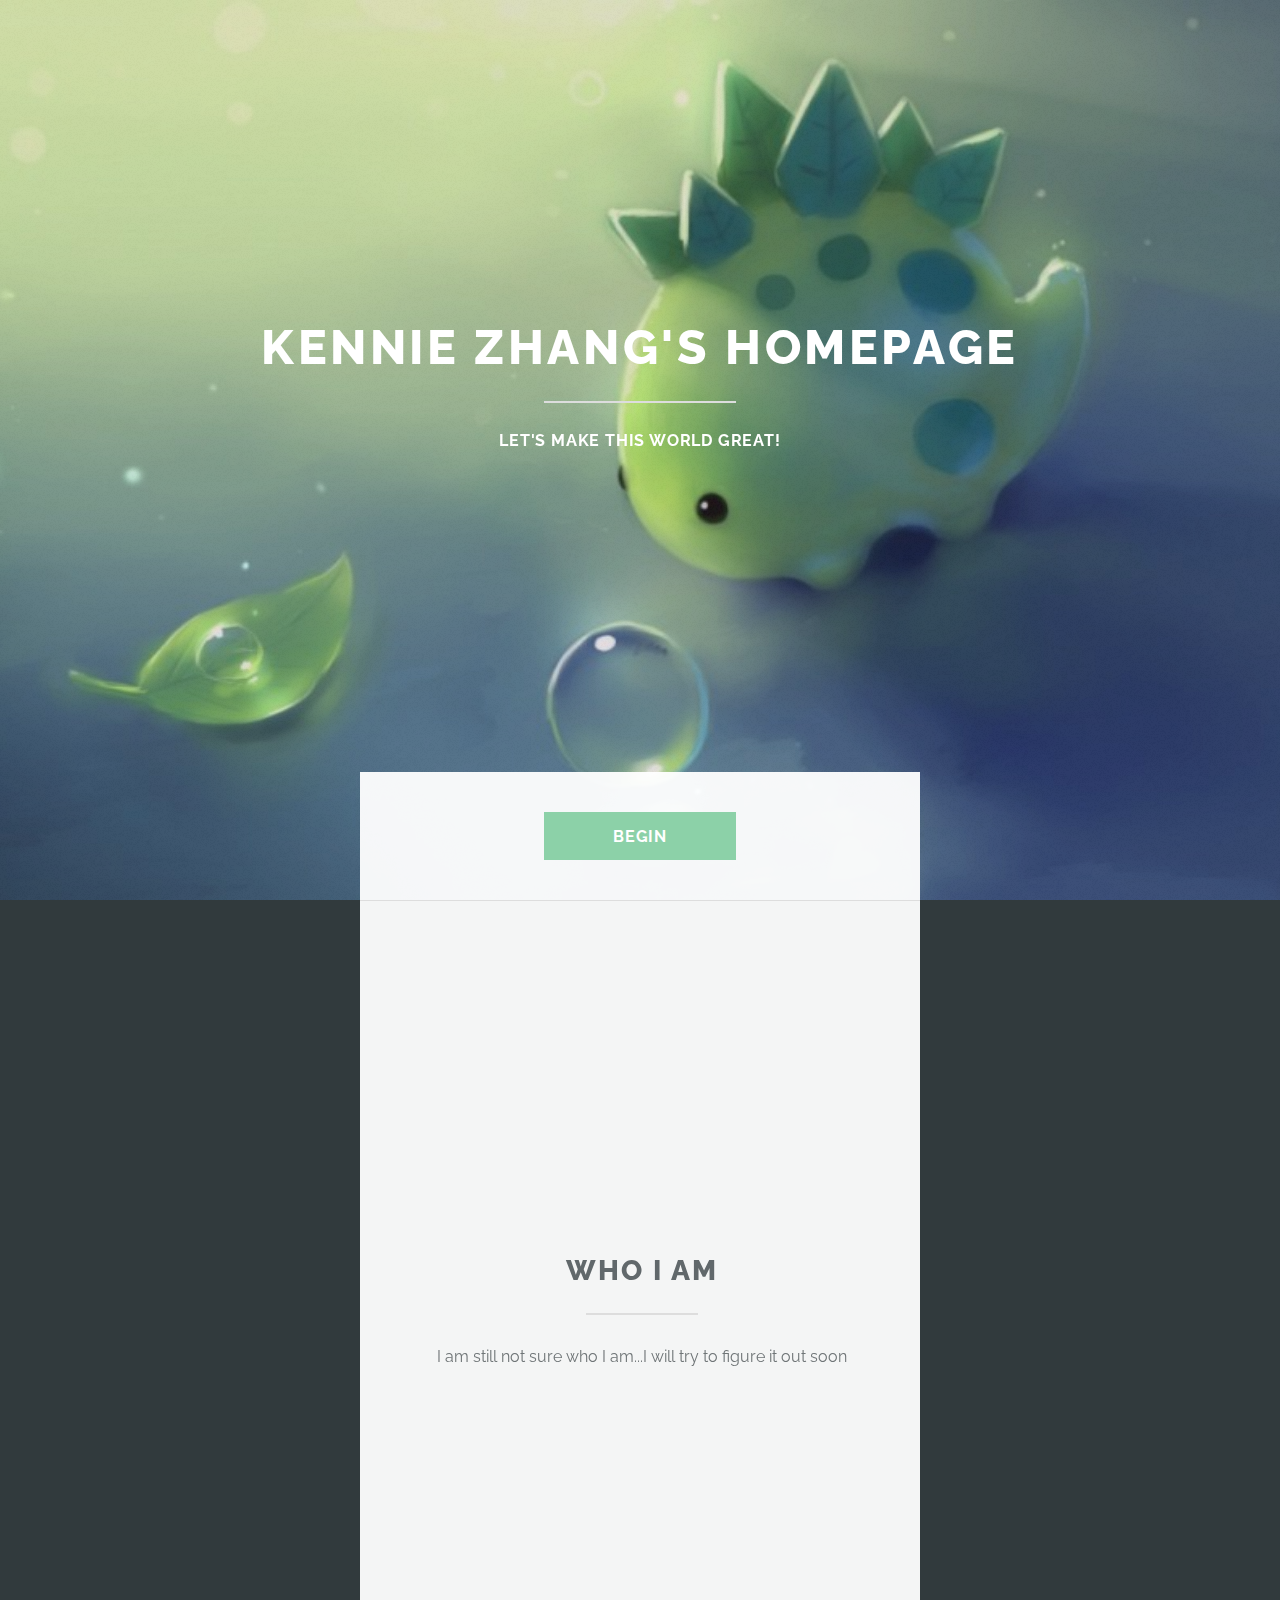
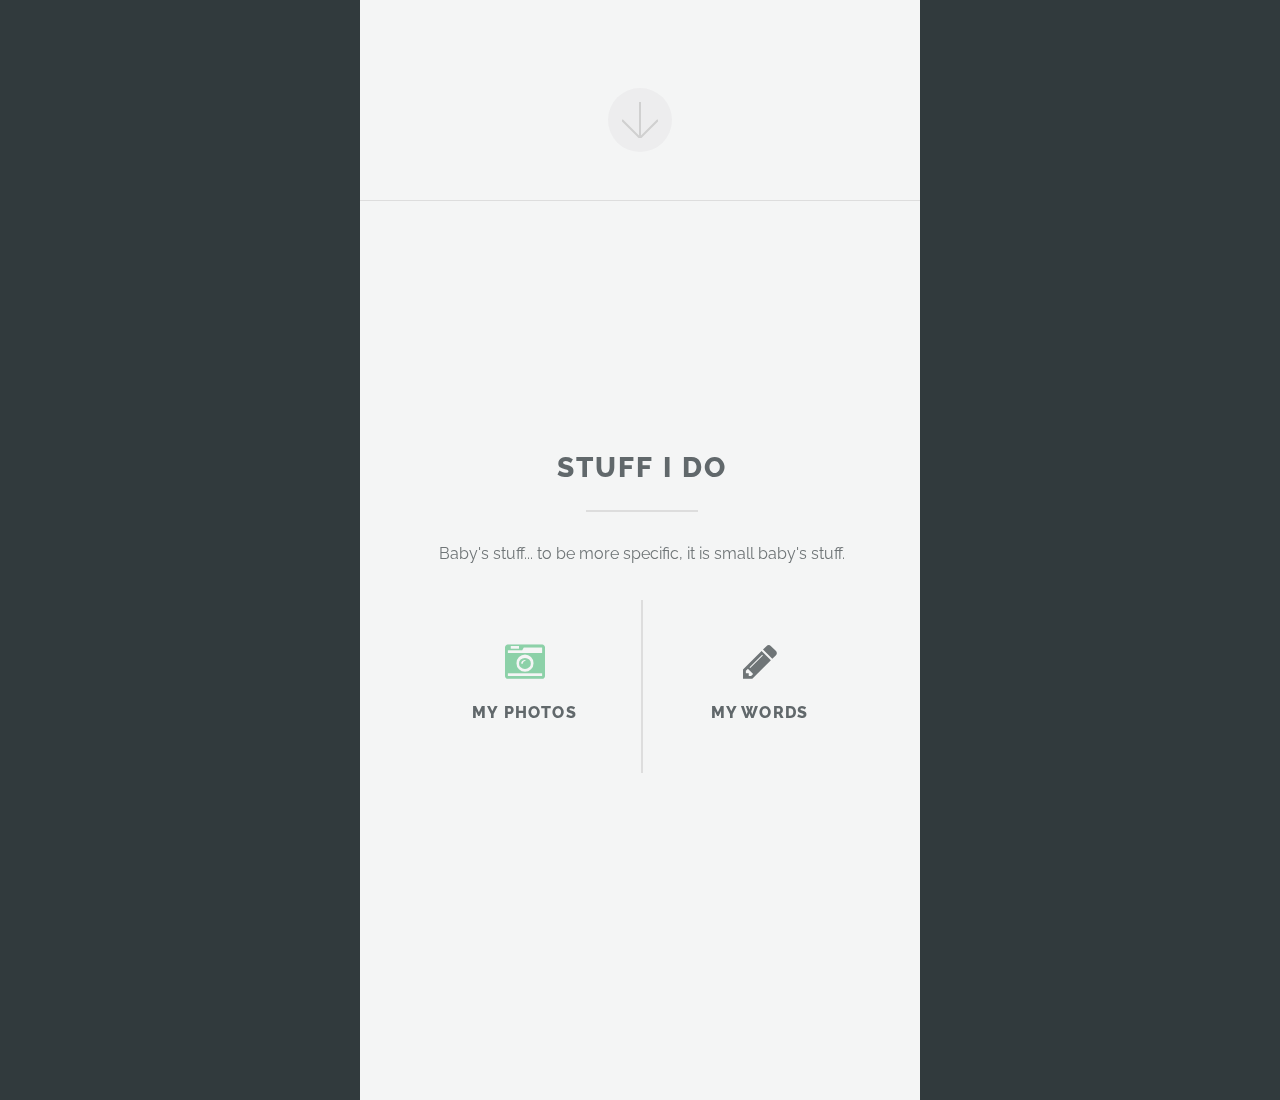
==== commit 272123eb: "update" ====
--- a/index.html
+++ b/index.html
@@ -42,7 +42,6 @@
 		<!-- One -->
 			<section id="one" class="main special">
 				<div class="container">
-					<span class="image fit primary"><img src="images/pic01.jpg" alt="" /></span>
 					<div class="content">
 						<header class="major">
 							<h2>Who I am</h2>
@@ -56,7 +55,6 @@
 		<!-- Two -->
 			<section id="two" class="main special">
 				<div class="container">
-					<span class="image fit primary"><img src="images/pic02.jpg" alt="" /></span>
 					<div class="content">
 						<header class="major">
 							<h2>Stuff I do</h2>
@@ -75,23 +73,10 @@
 
 						</ul>
 					</div>
-					<a href="#three" class="goto-next scrolly">Next</a>
 				</div>
 			</section>
 
-		<!-- Three -->
-			<section id="three" class="main special">
-				<div class="container">
-					<span class="image fit primary"><img src="images/pic03.jpg" alt="" /></span>
-					<div class="content">
-						<header class="major">
-							<h2>One more thing</h2>
-						</header>
-						<p>Aliquam ante ac id. Adipiscing interdum lorem praesent fusce pellentesque arcu feugiat. Consequat sed ultricies rutrum. Sed adipiscing eu amet interdum lorem blandit vis ac commodo aliquet integer vulputate phasellus lorem ipsum dolor lorem magna consequat sed etiam adipiscing interdum.</p>
-					</div>
-					<a href="#footer" class="goto-next scrolly">Next</a>
-				</div>
-			</section>
+
 
 		<!-- Four -->
 		<!--
@@ -416,38 +401,6 @@
 			</section>
 		-->
 
-		<!-- Footer -->
-			<section id="footer">
-				<div class="container">
-					<header class="major">
-						<h2>Get in touch</h2>
-					</header>
-					<form method="post" action="#">
-						<div class="row uniform">
-							<div class="6u 12u$(xsmall)"><input type="text" name="name" id="name" placeholder="Name" /></div>
-							<div class="6u$ 12u$(xsmall)"><input type="email" name="email" id="email" placeholder="Email" /></div>
-							<div class="12u$"><textarea name="message" id="message" placeholder="Message" rows="4"></textarea></div>
-							<div class="12u$">
-								<ul class="actions">
-									<li><input type="submit" value="Send Message" class="special" /></li>
-								</ul>
-							</div>
-						</div>
-					</form>
-				</div>
-				<footer>
-					<ul class="icons">
-						<li><a href="#" class="icon alt fa-twitter"><span class="label">Twitter</span></a></li>
-						<li><a href="#" class="icon alt fa-facebook"><span class="label">Facebook</span></a></li>
-						<li><a href="#" class="icon alt fa-instagram"><span class="label">Instagram</span></a></li>
-						<li><a href="#" class="icon alt fa-dribbble"><span class="label">Dribbble</span></a></li>
-						<li><a href="#" class="icon alt fa-envelope"><span class="label">Email</span></a></li>
-					</ul>
-					<ul class="copyright">
-						<li>&copy; Untitled</li><li>Design: <a href="http://html5up.net">HTML5 UP</a></li><li>Demo Images: <a href="http://unsplash.com">Unsplash</a></li>
-					</ul>
-				</footer>
-			</section>
 
 	</body>
 </html>